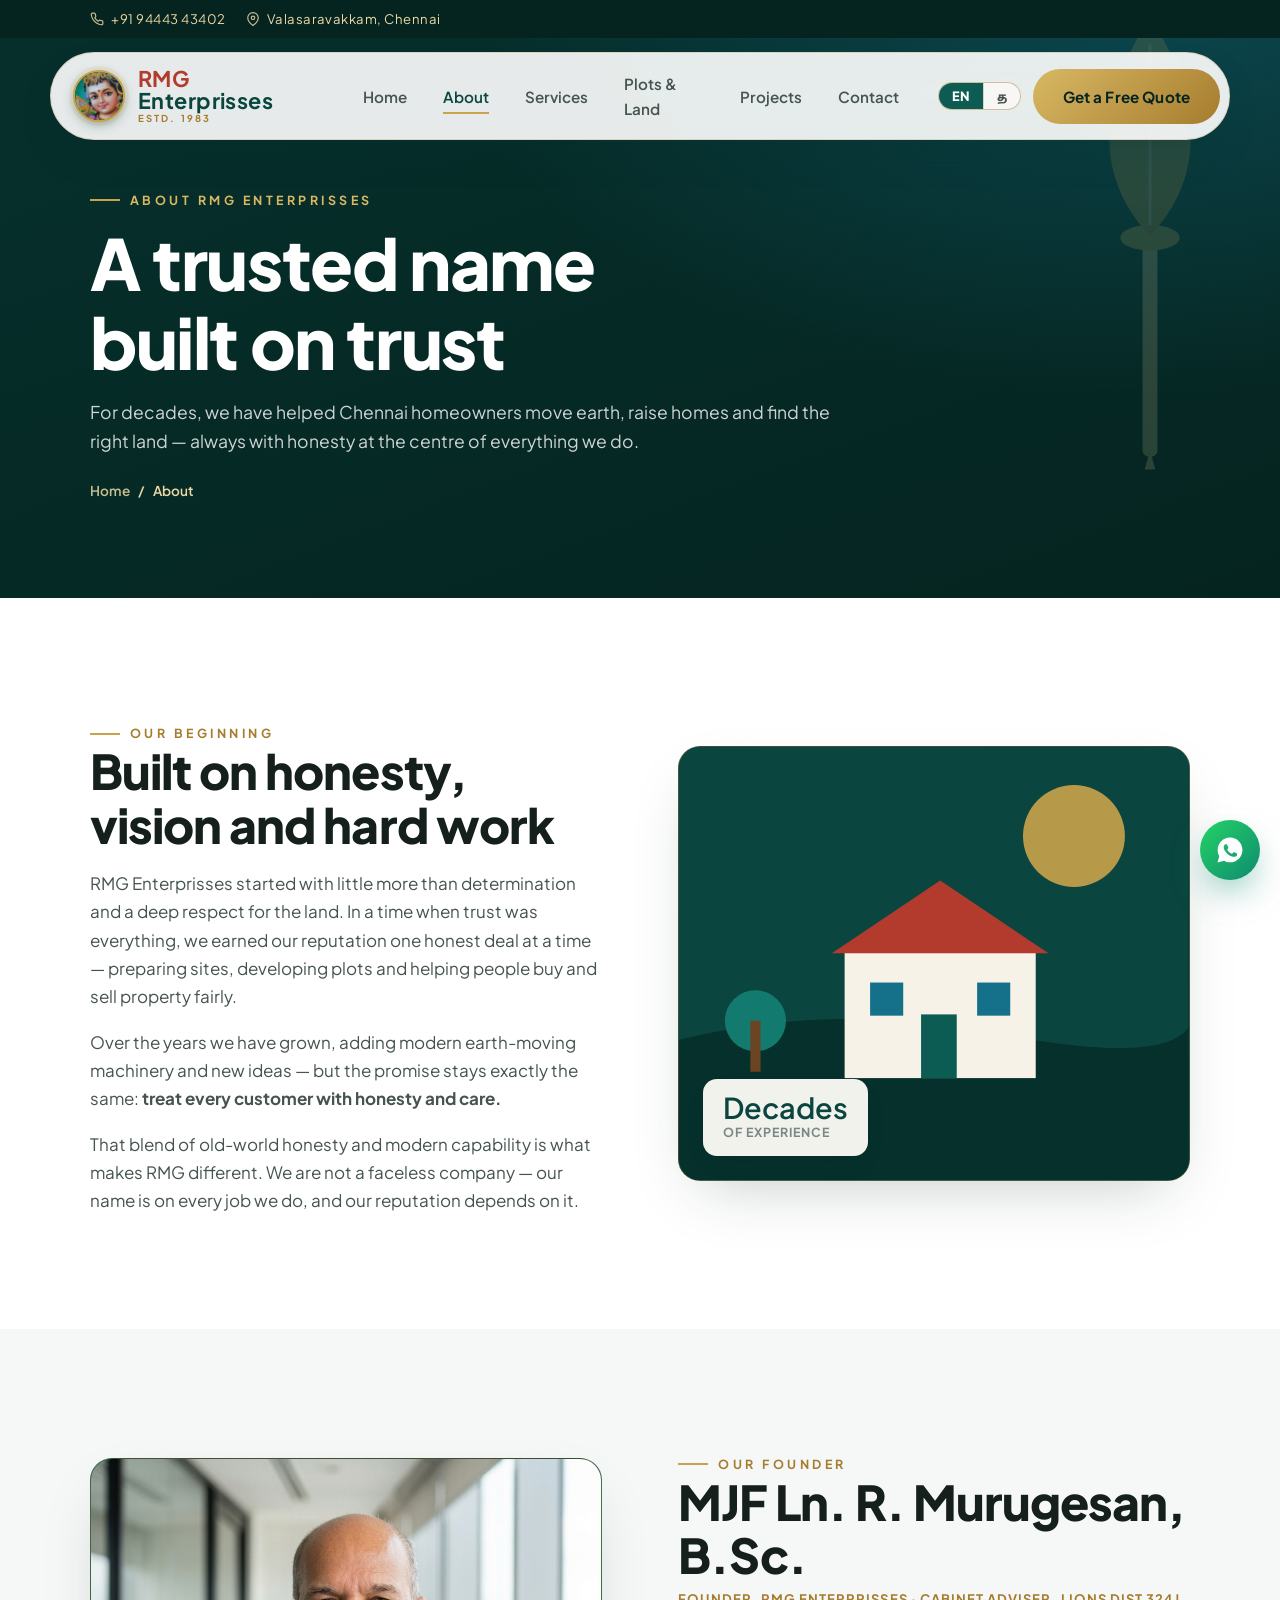
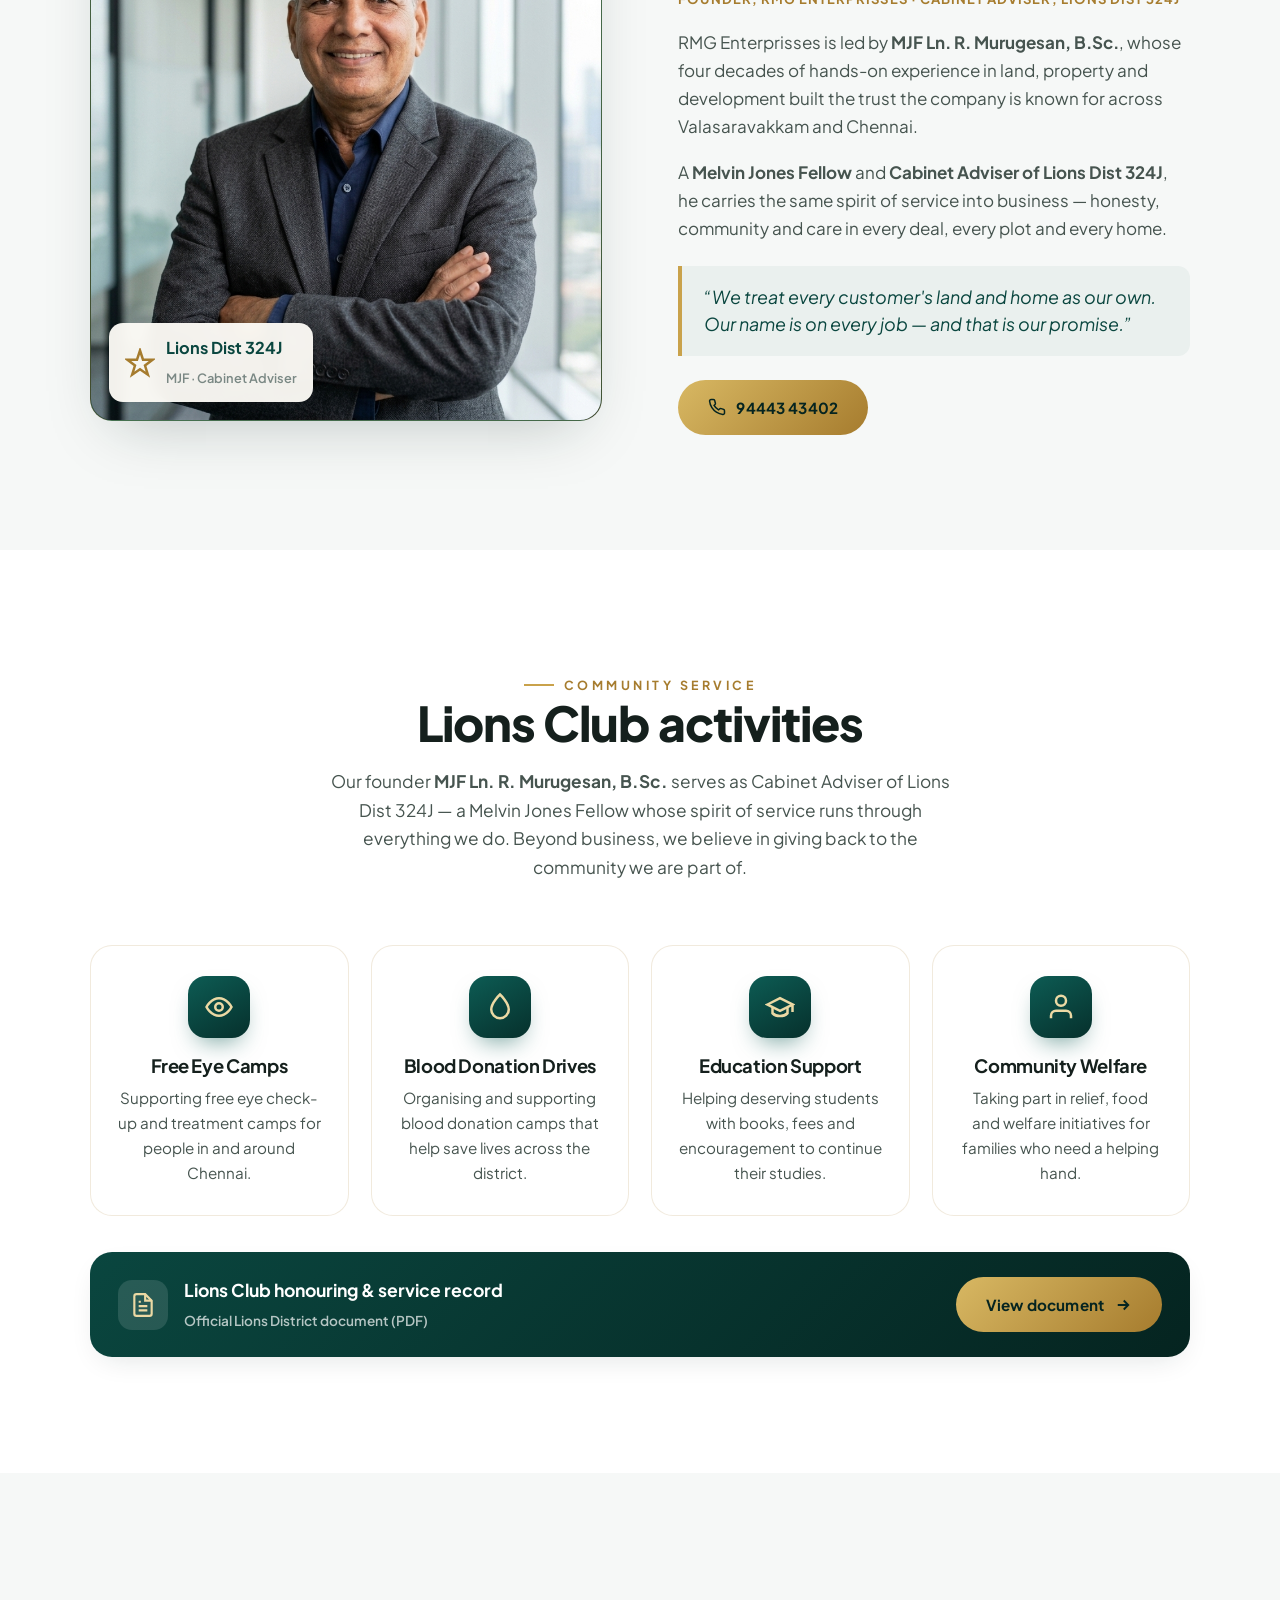
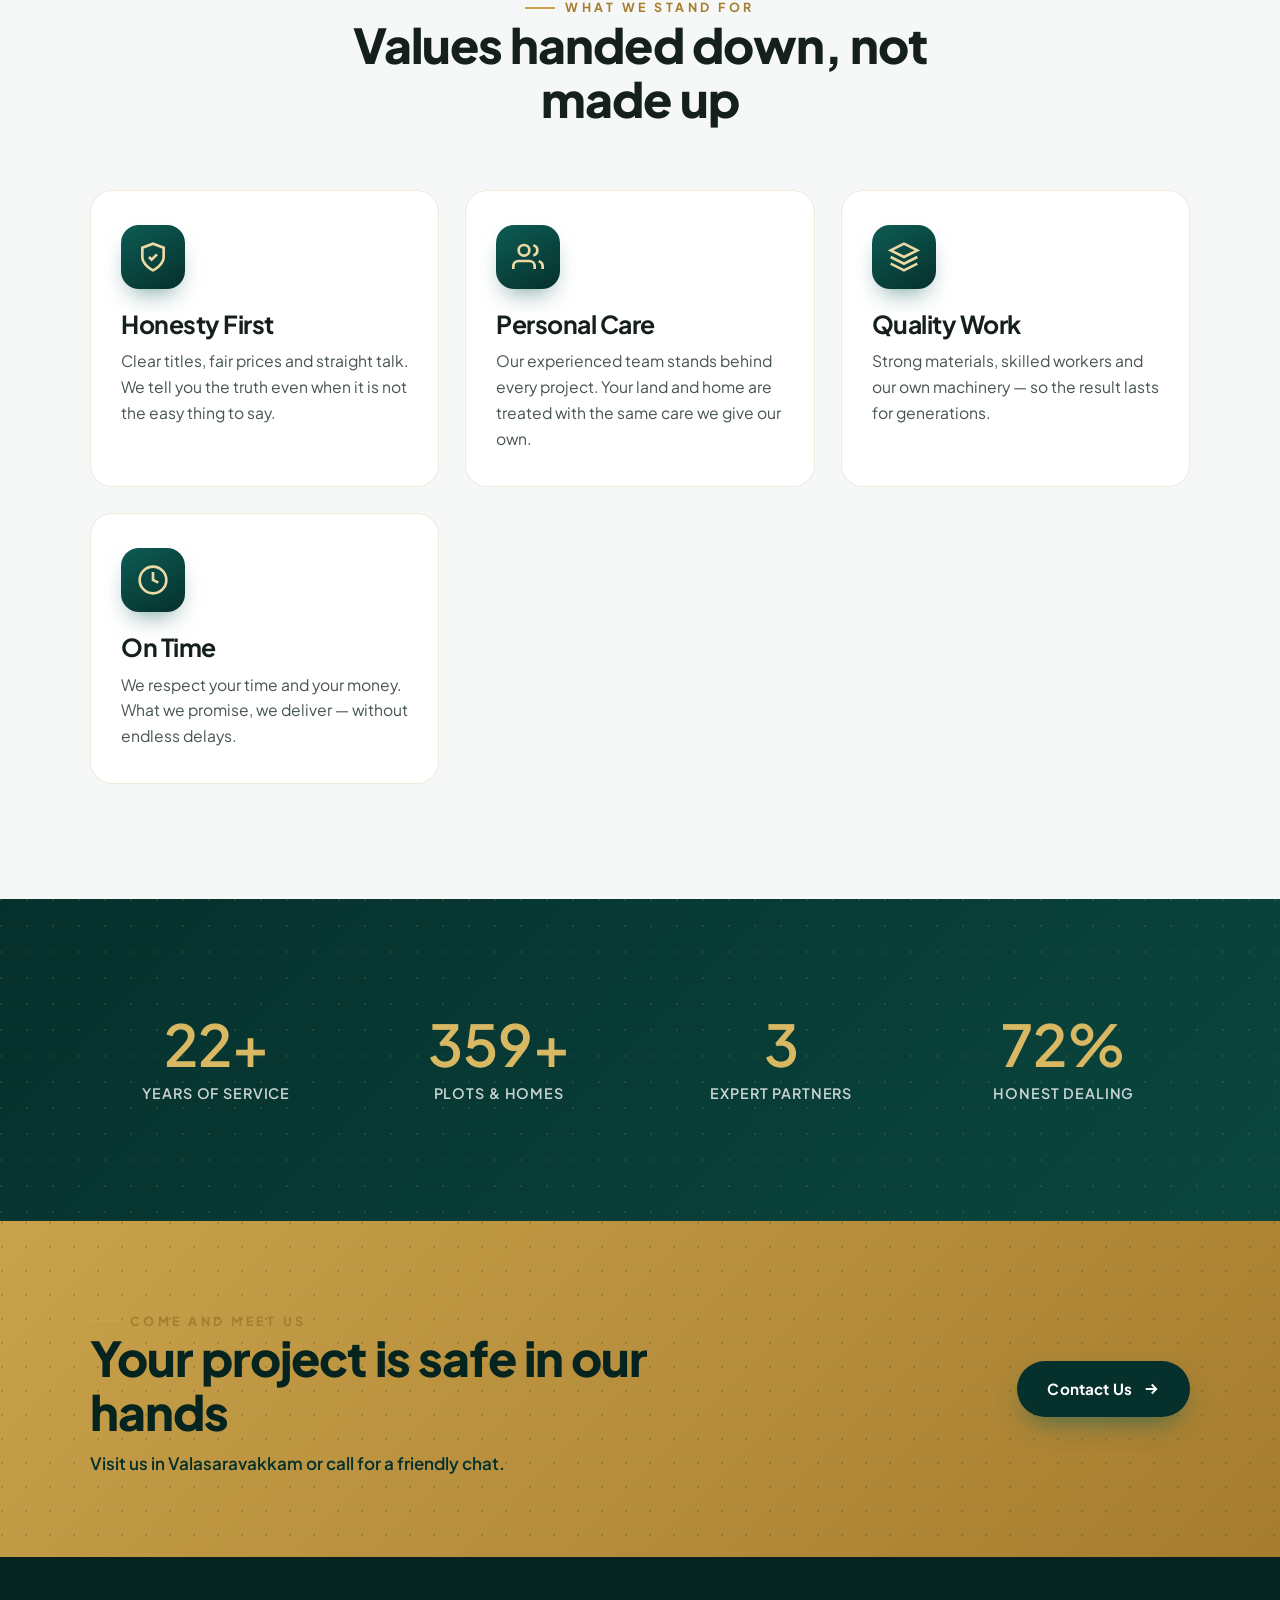
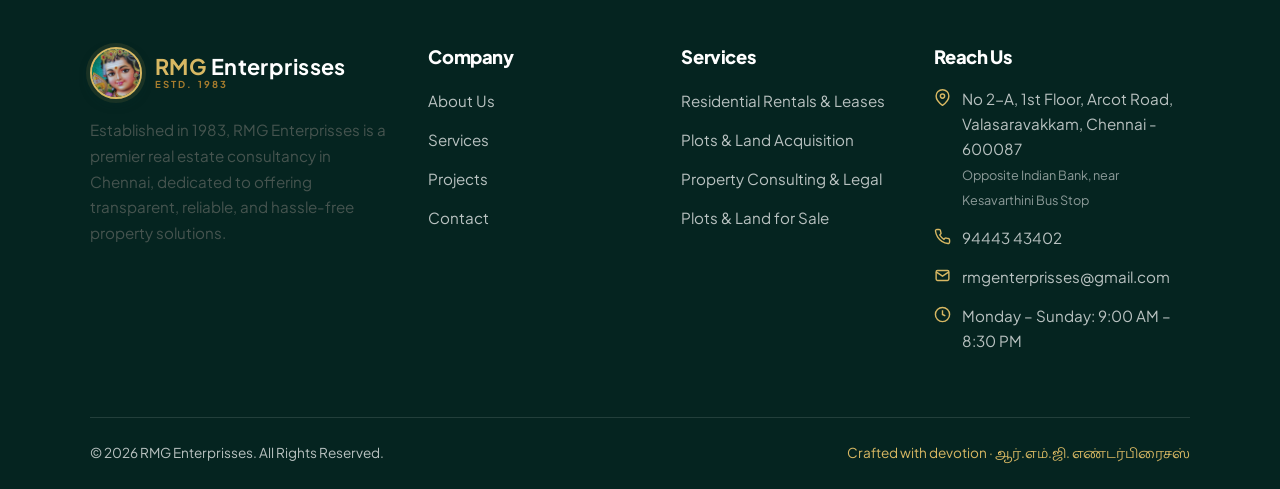
==== about.html @ 900cbe23 "Content: 43+ years, normalize Dist, remove Partner role labels - Years stat 40+ -> 43+ (1983–2026); " ====
<!DOCTYPE html>
<html lang="en">
<head>
<meta charset="UTF-8">
<meta name="viewport" content="width=device-width, initial-scale=1.0">
<title>About Us | RMG Enterprisses — A Trusted Name in Chennai</title>
<meta name="description" content="The RMG Enterprisses story — an experienced earth moving, housing and land development business in Valasaravakkam, Chennai, built over decades on honesty and hard work.">
<meta name="keywords" content="RMG, RMG Enterprises, RMG Enterprisses, RMG Enterprises Chennai, RMG Enterprisses Valasaravakkam, about RMG Enterprisses, R Murugesan, RMG founder, land developers Chennai, earth movers Chennai, real estate Valasaravakkam, trusted builders Chennai, Lions Club Chennai">
<link rel="preconnect" href="https://fonts.googleapis.com">
<link rel="preconnect" href="https://fonts.gstatic.com" crossorigin>
<link href="https://fonts.googleapis.com/css2?family=Plus+Jakarta+Sans:wght@400;500;600;700;800&family=Catamaran:wght@400;500;600;700;800&display=swap" rel="stylesheet">
<link rel="canonical" href="https://rmgenterprisses.com/about.html">
<meta name="robots" content="index, follow">
<link rel="stylesheet" href="css/style.css">
<link rel="icon" href="data:image/svg+xml,%3Csvg xmlns='http://www.w3.org/2000/svg' viewBox='0 0 100 100'%3E%3Crect width='100' height='100' rx='22' fill='%230d5c54'/%3E%3Ctext x='50' y='68' font-family='Georgia' font-size='46' font-weight='700' fill='%23d8b863' text-anchor='middle'%3ER%3C/text%3E%3C/svg%3E">
</head>
<body>

<div class="topbar">
  <div class="container">
    <span class="tb-right">
      <a href="tel:+919444343402"><svg viewBox="0 0 24 24" fill="none" stroke="currentColor" stroke-width="2"><path d="M22 16.92v3a2 2 0 0 1-2.18 2 19.79 19.79 0 0 1-8.63-3.07 19.5 19.5 0 0 1-6-6 19.79 19.79 0 0 1-3.07-8.67A2 2 0 0 1 4.11 2h3a2 2 0 0 1 2 1.72c.13.96.36 1.9.7 2.81a2 2 0 0 1-.45 2.11L8.09 9.91a16 16 0 0 0 6 6l1.27-1.27a2 2 0 0 1 2.11-.45c.9.34 1.85.57 2.81.7A2 2 0 0 1 22 16.92z"/></svg> +91 94443 43402</a>
      <a class="tb-hide" href="contact.html"><svg viewBox="0 0 24 24" fill="none" stroke="currentColor" stroke-width="2"><path d="M21 10c0 7-9 13-9 13s-9-6-9-13a9 9 0 0 1 18 0z"/><circle cx="12" cy="10" r="3"/></svg> <span data-i18n="top.location">Valasaravakkam, Chennai</span></a>
    </span>
  </div>
</div>

<header class="site">
  <div class="container nav">
    <a href="index.html" class="logo" aria-label="RMG Enterprisses home">
      <img class="mark" src="images/murugan.jpg" alt="Lord Murugan blessings - RMG Enterprisses" width="50" height="50">
      <span class="txt"><span class="name"><b>RMG</b> Enterprisses</span><span class="sub">Estd. 1983</span></span>
    </a>
    <nav class="menu" aria-label="Primary">
      <a href="index.html" data-i18n="nav.home">Home</a>
      <a href="about.html" class="active" data-i18n="nav.about">About</a>
      <a href="services.html" data-i18n="nav.services">Services</a>
      <a href="plots.html" data-i18n="nav.plots">Plots &amp; Land</a>
      <a href="projects.html" data-i18n="nav.projects">Projects</a>
      <a href="contact.html" data-i18n="nav.contact">Contact</a>
    </nav>
    <div class="nav-cta"><div class="lang-switch" role="group" aria-label="Language"><button type="button" class="lang-btn" data-lang="en">EN</button><button type="button" class="lang-btn" data-lang="ta">&#2980;</button></div>
      <a href="contact.html" class="btn btn-gold" data-i18n="btn.quote">Get a Free Quote</a>
      <button class="burger" aria-label="Open menu" aria-expanded="false"><span></span><span></span><span></span></button>
    </div>
  </div>
</header>
<div class="nav-overlay"></div>

<section class="page-hero">
  <svg class="feather-bg" viewBox="0 0 320 500" aria-hidden="true"><rect x="153" y="250" width="14" height="208" rx="6" fill="#ecd9a4"/><path d="M160 452 L155 470 L165 470 Z" fill="#ecd9a4"/><ellipse cx="160" cy="252" rx="28" ry="12" fill="#d8b863"/><path d="M160 44 C206 116 216 192 160 250 C104 192 114 116 160 44 Z" fill="#c9a24b"/><path d="M160 70 L160 240" stroke="#ecd9a4" stroke-width="3"/></svg>
  <div class="container">
    <span class="kicker light" data-i18n="ab.hero.kicker">About RMG Enterprisses</span>
    <h1 data-i18n="ab.hero.h1">A trusted name<br>built on trust</h1>
    <p data-i18n="ab.hero.p">For decades, we have helped Chennai homeowners move earth, raise homes and find the right land — always with honesty at the centre of everything we do.</p>
    <div class="crumb"><a href="index.html" data-i18n="nav.home">Home</a> / <span data-i18n="ab.crumb">About</span></div>
  </div>
</section>

<!-- STORY -->
<section class="section">
  <div class="container split">
    <div class="split-copy" data-reveal>
      <span class="kicker" data-i18n="ab.begin.kicker">Our Beginning</span>
      <h2 data-i18n="ab.begin.h2">Built on honesty, vision and hard work</h2>
      <p>RMG Enterprisses started with little more than determination and a deep respect for the land. In a time when trust was everything, we earned our reputation one honest deal at a time — preparing sites, developing plots and helping people buy and sell property fairly.</p>
      <p>Over the years we have grown, adding modern earth-moving machinery and new ideas — but the promise stays exactly the same: <b>treat every customer with honesty and care.</b></p>
      <p>That blend of old-world honesty and modern capability is what makes RMG different. We are not a faceless company — our name is on every job we do, and our reputation depends on it.</p>
    </div>
    <div class="split-media" data-reveal data-delay="1">
      <div class="media-frame">
        <svg class="scene" viewBox="0 0 400 360" preserveAspectRatio="xMidYMid slice">
          <rect width="400" height="360" fill="#0a463f"/>
          <circle cx="310" cy="80" r="40" fill="#c9a24b" opacity=".9"/>
          <path d="M0 240 Q120 210 250 235 T400 230 V360 H0Z" fill="#06302c"/>
          <rect x="130" y="170" width="150" height="100" fill="#f7f2e8"/>
          <path d="M120 172 L205 115 L290 172Z" fill="#b23b2e"/>
          <rect x="190" y="220" width="28" height="50" fill="#0d5c54"/>
          <rect x="150" y="195" width="26" height="26" fill="#15708a"/>
          <rect x="234" y="195" width="26" height="26" fill="#15708a"/>
          <circle cx="60" cy="225" r="24" fill="#127a6e"/><rect x="56" y="225" width="8" height="40" fill="#6b4423"/>
        </svg>
        <!-- real office photo: drop images/office.jpg and it replaces the illustration -->
        <img class="frame-photo" src="images/office.jpg" alt="RMG Enterprisses office, Valasaravakkam, Chennai" loading="lazy" onerror="this.remove()">
        <div class="badge"><div class="n" data-i18n="ab.badge.n">Decades</div><div class="l" data-i18n="ab.badge.l">of experience</div></div>
      </div>
    </div>
  </div>
</section>

<!-- FOUNDER / CHAIRMAN -->
<section class="section about-bg" id="founder">
  <div class="container split">
    <div class="split-media" data-reveal>
      <div class="founder-photo">
        <!-- drop images/Murugasan-image.png and it shows the real photo -->
        <img src="images/Murugasan-image.png" alt="MJF Ln. R. Murugesan B.Sc., Founder of RMG Enterprisses" loading="lazy" onerror="this.classList.add('is-missing')">
        <span class="founder-initials">RM</span>
        <div class="founder-chip">
          <svg viewBox="0 0 24 24" fill="none" stroke="currentColor" stroke-width="2"><path d="M12 2l2.4 7.4H22l-6 4.6 2.3 7.4L12 17l-6.3 4.4L8 14 2 9.4h7.6z"/></svg>
          <span><b>Lions Dist 324J</b><small>MJF · Cabinet Adviser</small></span>
        </div>
      </div>
    </div>
    <div class="split-copy" data-reveal data-delay="1">
      <span class="kicker">Our Founder</span>
      <h2>MJF Ln. R. Murugesan, B.Sc.</h2>
      <div class="founder-role">Founder, RMG Enterprisses · Cabinet Adviser, Lions Dist 324J</div>
      <p>RMG Enterprisses is led by <b>MJF Ln. R. Murugesan, B.Sc.</b>, whose four decades of hands-on experience in land, property and development built the trust the company is known for across Valasaravakkam and Chennai.</p>
      <p>A <b>Melvin Jones Fellow</b> and <b>Cabinet Adviser of Lions Dist 324J</b>, he carries the same spirit of service into business — honesty, community and care in every deal, every plot and every home.</p>
      <blockquote class="founder-quote">“We treat every customer's land and home as our own. Our name is on every job — and that is our promise.”</blockquote>
      <div class="founder-actions">
        <a href="tel:+919444343402" class="btn btn-gold"><svg viewBox="0 0 24 24" fill="none" stroke="currentColor" stroke-width="2"><path d="M22 16.92v3a2 2 0 0 1-2.18 2 19.79 19.79 0 0 1-8.63-3.07 19.5 19.5 0 0 1-6-6 19.79 19.79 0 0 1-3.07-8.67A2 2 0 0 1 4.11 2h3a2 2 0 0 1 2 1.72c.13.96.36 1.9.7 2.81a2 2 0 0 1-.45 2.11L8.09 9.91a16 16 0 0 0 6 6l1.27-1.27a2 2 0 0 1 2.11-.45c.9.34 1.85.57 2.81.7A2 2 0 0 1 22 16.92z"/></svg> 94443 43402</a>
      </div>
    </div>
  </div>
</section>

<!-- LIONS CLUB ACTIVITY -->
<section class="section" id="lions">
  <div class="container">
    <div class="section-head center" data-reveal>
      <span class="kicker center">Community Service</span>
      <h2>Lions Club activities</h2>
      <p>Our founder <b>MJF Ln. R. Murugesan, B.Sc.</b> serves as Cabinet Adviser of Lions Dist 324J — a Melvin Jones Fellow whose spirit of service runs through everything we do. Beyond business, we believe in giving back to the community we are part of.</p>
    </div>

    <div class="lions-grid">
      <article class="lions-card" data-reveal data-delay="1">
        <span class="ico"><svg viewBox="0 0 24 24" fill="none" stroke="currentColor" stroke-width="2"><circle cx="12" cy="12" r="3"/><path d="M2 12s3.5-7 10-7 10 7 10 7-3.5 7-10 7-10-7-10-7z"/></svg></span>
        <h3>Free Eye Camps</h3>
        <p>Supporting free eye check-up and treatment camps for people in and around Chennai.</p>
      </article>
      <article class="lions-card" data-reveal data-delay="2">
        <span class="ico"><svg viewBox="0 0 24 24" fill="none" stroke="currentColor" stroke-width="2"><path d="M12 2s7 6.5 7 12a7 7 0 0 1-14 0c0-5.5 7-12 7-12z"/></svg></span>
        <h3>Blood Donation Drives</h3>
        <p>Organising and supporting blood donation camps that help save lives across the district.</p>
      </article>
      <article class="lions-card" data-reveal data-delay="3">
        <span class="ico"><svg viewBox="0 0 24 24" fill="none" stroke="currentColor" stroke-width="2"><path d="M22 10v6M2 10l10-5 10 5-10 5z"/><path d="M6 12v5c3 3 9 3 12 0v-5"/></svg></span>
        <h3>Education Support</h3>
        <p>Helping deserving students with books, fees and encouragement to continue their studies.</p>
      </article>
      <article class="lions-card" data-reveal data-delay="4">
        <span class="ico"><svg viewBox="0 0 24 24" fill="none" stroke="currentColor" stroke-width="2"><path d="M20 21v-2a4 4 0 0 0-4-4H8a4 4 0 0 0-4 4v2"/><circle cx="12" cy="7" r="4"/></svg></span>
        <h3>Community Welfare</h3>
        <p>Taking part in relief, food and welfare initiatives for families who need a helping hand.</p>
      </article>
    </div>

    <div class="lions-doc" data-reveal>
      <div class="lions-doc-txt">
        <span class="ico"><svg viewBox="0 0 24 24" fill="none" stroke="currentColor" stroke-width="2"><path d="M14 2H6a2 2 0 0 0-2 2v16a2 2 0 0 0 2 2h12a2 2 0 0 0 2-2V8z"/><path d="M14 2v6h6M16 13H8M16 17H8M10 9H8"/></svg></span>
        <div>
          <b>Lions Club honouring &amp; service record</b>
          <small>Official Lions District document (PDF)</small>
        </div>
      </div>
      <a href="assets/lions-club-honouring.pdf" target="_blank" rel="noopener" class="btn btn-gold">
        View document
        <svg viewBox="0 0 24 24" fill="none" stroke="currentColor" stroke-width="2.5"><path d="M5 12h14M13 6l6 6-6 6"/></svg>
      </a>
    </div>
  </div>
</section>

<!-- VALUES -->
<section class="section about-bg">
  <div class="container">
    <div class="section-head center" data-reveal>
      <span class="kicker center" data-i18n="ab.val.kicker">What We Stand For</span>
      <h2 data-i18n="ab.val.h2">Values handed down, not made up</h2>
    </div>
    <div class="cards">
      <article class="card-service" data-reveal data-delay="1">
        <span class="ico"><svg viewBox="0 0 24 24" fill="none" stroke="currentColor" stroke-width="2"><path d="M12 22s8-4 8-10V5l-8-3-8 3v7c0 6 8 10 8 10z"/><path d="M9 12l2 2 4-4"/></svg></span>
        <h3 data-i18n="ab.v1.t">Honesty First</h3><p>Clear titles, fair prices and straight talk. We tell you the truth even when it is not the easy thing to say.</p>
      </article>
      <article class="card-service" data-reveal data-delay="2">
        <span class="ico"><svg viewBox="0 0 24 24" fill="none" stroke="currentColor" stroke-width="2"><path d="M17 21v-2a4 4 0 0 0-4-4H5a4 4 0 0 0-4 4v2"/><circle cx="9" cy="7" r="4"/><path d="M23 21v-2a4 4 0 0 0-3-3.87M16 3.13a4 4 0 0 1 0 7.75"/></svg></span>
        <h3 data-i18n="ab.v2.t">Personal Care</h3><p>Our experienced team stands behind every project. Your land and home are treated with the same care we give our own.</p>
      </article>
      <article class="card-service" data-reveal data-delay="3">
        <span class="ico"><svg viewBox="0 0 24 24" fill="none" stroke="currentColor" stroke-width="2"><path d="M12 2L2 7l10 5 10-5-10-5z"/><path d="M2 17l10 5 10-5M2 12l10 5 10-5"/></svg></span>
        <h3 data-i18n="ab.v3.t">Quality Work</h3><p>Strong materials, skilled workers and our own machinery — so the result lasts for generations.</p>
      </article>
      <article class="card-service" data-reveal data-delay="4">
        <span class="ico"><svg viewBox="0 0 24 24" fill="none" stroke="currentColor" stroke-width="2"><circle cx="12" cy="12" r="10"/><path d="M12 6v6l4 2"/></svg></span>
        <h3 data-i18n="ab.v4.t">On Time</h3><p>We respect your time and your money. What we promise, we deliver — without endless delays.</p>
      </article>
    </div>
  </div>
</section>

<!-- STATS -->
<section class="section stats-strip">
  <div class="container">
    <div class="stats-grid">
      <div class="item" data-reveal><div class="n"><span data-count="30">30</span>+</div><div class="l">Years of Service</div></div>
      <div class="item" data-reveal data-delay="1"><div class="n"><span data-count="500">500</span>+</div><div class="l">Plots &amp; Homes</div></div>
      <div class="item" data-reveal data-delay="2"><div class="n"><span data-count="4">4</span></div><div class="l">Expert Partners</div></div>
      <div class="item" data-reveal data-delay="3"><div class="n"><span data-count="100">100</span>%</div><div class="l">Honest Dealing</div></div>
    </div>
  </div>
</section>

<!-- CTA -->
<section class="cta">
  <div class="container">
    <div><span class="kicker">Come and meet us</span><h2>Your project is safe in our hands</h2><p class="sub">Visit us in Valasaravakkam or call for a friendly chat.</p></div>
    <a href="contact.html" class="btn btn-primary">Contact Us <svg viewBox="0 0 24 24" fill="none" stroke="currentColor" stroke-width="2.5"><path d="M5 12h14M13 6l6 6-6 6"/></svg></a>
  </div>
</section>

<footer class="site">
  <div class="container">
    <div class="top">
      <div>
        <a href="index.html" class="logo">
          <img class="mark" src="images/murugan.jpg" alt="Lord Murugan blessings - RMG Enterprisses" width="50" height="50">
          <span class="txt"><span class="name"><b>RMG</b> Enterprisses</span><span class="sub">Estd. 1983</span></span>
        </a>
        <p class="f-about" data-i18n="foot.about">Established in 1983, RMG Enterprisses is a premier real estate consultancy in Chennai, dedicated to offering transparent, reliable, and hassle-free property solutions.</p>
      </div>
      <div><h4 data-i18n="foot.h.company">Company</h4><ul><li><a href="about.html" data-i18n="foot.about_us">About Us</a></li><li><a href="services.html" data-i18n="nav.services">Services</a></li><li><a href="projects.html" data-i18n="nav.projects">Projects</a></li><li><a href="contact.html" data-i18n="nav.contact">Contact</a></li></ul></div>
      <div><h4 data-i18n="foot.h.services">Services</h4><ul><li><a href="services.html" data-i18n="foot.s.earth">Residential Rentals &amp; Leases</a></li><li><a href="services.html" data-i18n="foot.s.housing">Plots &amp; Land Acquisition</a></li><li><a href="services.html" data-i18n="foot.s.land">Property Consulting &amp; Legal</a></li><li><a href="plots.html">Plots &amp; Land for Sale</a></li></ul></div>
      <div><h4 data-i18n="foot.h.reach">Reach Us</h4><ul class="f-contact">
        <li><svg viewBox="0 0 24 24" fill="none" stroke="currentColor" stroke-width="2"><path d="M21 10c0 7-9 13-9 13s-9-6-9-13a9 9 0 0 1 18 0z"/><circle cx="12" cy="10" r="3"/></svg><span>No 2-A, 1st Floor, Arcot Road, Valasaravakkam, Chennai - 600087<br><small style="opacity:.75">Opposite Indian Bank, near Kesavarthini Bus Stop</small></span></li>
        <li><svg viewBox="0 0 24 24" fill="none" stroke="currentColor" stroke-width="2"><path d="M22 16.92v3a2 2 0 0 1-2.18 2 19.79 19.79 0 0 1-8.63-3.07 19.5 19.5 0 0 1-6-6 19.79 19.79 0 0 1-3.07-8.67A2 2 0 0 1 4.11 2h3a2 2 0 0 1 2 1.72c.13.96.36 1.9.7 2.81a2 2 0 0 1-.45 2.11L8.09 9.91a16 16 0 0 0 6 6l1.27-1.27a2 2 0 0 1 2.11-.45c.9.34 1.85.57 2.81.7A2 2 0 0 1 22 16.92z"/></svg><a href="tel:+919444343402">94443 43402</a></li>
        <li><svg viewBox="0 0 24 24" fill="none" stroke="currentColor" stroke-width="2"><rect x="3" y="5" width="18" height="14" rx="2"/><path d="M3 7l9 6 9-6"/></svg><a href="mailto:rmgenterprisses@gmail.com">rmgenterprisses@gmail.com</a></li>
        <li><svg viewBox="0 0 24 24" fill="none" stroke="currentColor" stroke-width="2"><circle cx="12" cy="12" r="10"/><path d="M12 6v6l4 2"/></svg><span>Monday – Sunday: 9:00 AM – 8:30 PM</span></li>
      </ul></div>
    </div>
    <div class="bottom"><span>© <span data-year>2026</span> RMG Enterprisses. All Rights Reserved.</span><span class="made">Crafted with devotion · ஆர்.எம்.ஜி. எண்டர்பிரைசஸ்</span></div>
  </div>
</footer>

<a href="tel:+919444343402" class="fab" aria-label="Call RMG Enterprisses"><svg viewBox="0 0 24 24" fill="none" stroke="currentColor" stroke-width="2"><path d="M22 16.92v3a2 2 0 0 1-2.18 2 19.79 19.79 0 0 1-8.63-3.07 19.5 19.5 0 0 1-6-6 19.79 19.79 0 0 1-3.07-8.67A2 2 0 0 1 4.11 2h3a2 2 0 0 1 2 1.72c.13.96.36 1.9.7 2.81a2 2 0 0 1-.45 2.11L8.09 9.91a16 16 0 0 0 6 6l1.27-1.27a2 2 0 0 1 2.11-.45c.9.34 1.85.57 2.81.7A2 2 0 0 1 22 16.92z"/></svg></a>
<!-- floating WhatsApp button -->
<a href="https://wa.me/919444343402?text=Hello%20RMG%20Enterprisses%2C%20I%20would%20like%20to%20know%20more%20about%20your%20services." class="wa-fab" target="_blank" rel="noopener" aria-label="Chat with RMG on WhatsApp">
  <svg viewBox="0 0 24 24" aria-hidden="true"><path d="M12.04 2C6.58 2 2.13 6.45 2.13 11.91c0 1.75.46 3.45 1.32 4.95L2 22l5.25-1.38c1.45.79 3.08 1.21 4.79 1.21 5.46 0 9.91-4.45 9.91-9.91C21.95 6.45 17.5 2 12.04 2zm5.8 14.06c-.24.68-1.42 1.31-1.96 1.35-.5.05-.96.24-3.23-.67-2.73-1.08-4.45-3.86-4.58-4.04-.13-.18-1.1-1.46-1.1-2.79 0-1.33.7-1.98.94-2.25.24-.27.53-.34.71-.34.18 0 .35 0 .51.01.16.01.39-.06.6.46.24.58.82 2.01.89 2.16.07.15.12.32.02.5-.09.18-.14.29-.27.45-.13.16-.28.36-.4.48-.13.13-.27.28-.12.54.15.27.66 1.09 1.42 1.77.98.87 1.8 1.14 2.07 1.27.27.13.42.11.58-.07.16-.18.66-.77.84-1.04.18-.27.36-.22.6-.13.24.09 1.53.72 1.79.85.27.13.44.2.51.31.07.12.07.66-.17 1.34z" fill="currentColor"/></svg>
  <span class="wa-label">Chat on WhatsApp</span>
</a>

<script src="js/script.js"></script>
<script src="js/i18n.js"></script>
</body>
</html>
---- css/style.css ----
/* ===================================================================
   RMG ENTERPRISSES — Earth Mover, Housing & Land Developers
   Aesthetic: Peacock green + antique gold (Lord Murugan inspired)
   Fonts: Fraunces (display) + Catamaran (body / Tamil)
   =================================================================== */

/* ---------- Design Tokens ---------- */
:root{
  /* peacock green primary + antique gold accent (original theme) */
  --green-950:#052420;
  --green-900:#06302c;
  --green-800:#0a463f;
  --green-700:#0d5c54;   /* peacock green — primary */
  --green-600:#127a6e;
  --green-500:#199b8a;

  --gold-600:#a67c2e;
  --gold-500:#c9a24b;    /* antique gold — accent */
  --gold-400:#d8b863;
  --gold-300:#ecd9a4;

  --peacock:#15708a;     /* peacock blue */
  --rust:#b23b2e;        /* RMG logo red */

  /* clean, modern surfaces — white first, soft grey for alternating bands */
  --cream:#ffffff;
  --cream-2:#f4f6f5;
  --paper:#ffffff;
  --surface:#f6f8f7;     /* light grey band */
  --line:#e7ebe9;        /* hairline borders */
  --ink:#15201d;
  --ink-soft:#46544f;
  --muted:#7a8884;

  --shadow-sm:0 1px 3px rgba(16,40,36,.06),0 1px 2px rgba(16,40,36,.04);
  --shadow-md:0 10px 30px -12px rgba(16,40,36,.16);
  --shadow-lg:0 24px 60px -24px rgba(16,40,36,.26);

  --r-sm:10px;
  --r-md:16px;
  --r-lg:22px;

  --maxw:1180px;
  --ease:cubic-bezier(.22,.61,.36,1);

  --ff-display:"Plus Jakarta Sans","Catamaran","Segoe UI",sans-serif;
  --ff-body:"Plus Jakarta Sans","Catamaran","Segoe UI",sans-serif;
}

/* ---------- Reset ---------- */
*,*::before,*::after{box-sizing:border-box;margin:0;padding:0}
html{scroll-behavior:smooth;-webkit-text-size-adjust:100%}
body{
  font-family:var(--ff-body);
  color:var(--ink);
  background:var(--cream);
  line-height:1.65;
  font-size:17px;
  overflow-x:hidden;
  -webkit-font-smoothing:antialiased;
}
img{max-width:100%;display:block}
a{color:inherit;text-decoration:none}
ul{list-style:none}
button{font-family:inherit;cursor:pointer;border:none;background:none}
section{position:relative}

/* ---------- Typography ---------- */
h1,h2,h3,h4{font-family:var(--ff-display);font-weight:800;line-height:1.12;color:var(--ink);letter-spacing:-.02em}
h1{font-size:clamp(2.4rem,6vw,4.4rem)}
h2{font-size:clamp(1.9rem,4vw,3rem)}
h3{font-size:clamp(1.25rem,2.2vw,1.55rem);font-weight:700}
p{color:var(--ink-soft)}
.tamil{font-family:var(--ff-body);font-weight:600}

.container{max-width:var(--maxw);margin:0 auto;padding:0 clamp(20px,4vw,40px);position:relative;z-index:1}

/* Eyebrow / kicker */
.kicker{
  display:inline-flex;align-items:center;gap:10px;
  font-size:.78rem;font-weight:700;letter-spacing:.28em;text-transform:uppercase;
  color:var(--gold-600);
}
.kicker::before{content:"";width:30px;height:2px;background:var(--gold-500)}
.kicker.center{justify-content:center}
.kicker.light{color:var(--gold-400)}

.section{padding:clamp(70px,9vw,130px) 0}
.section-head{max-width:640px;margin-bottom:clamp(36px,5vw,64px)}
.section-head.center{margin-inline:auto;text-align:center}
.section-head p{margin-top:18px;font-size:1.08rem}

/* gold rule divider with vel motif */
.vel-divider{display:flex;align-items:center;justify-content:center;gap:16px;color:var(--gold-500);margin:0 auto}
.vel-divider::before,.vel-divider::after{content:"";height:1px;width:60px;background:linear-gradient(90deg,transparent,var(--gold-500))}
.vel-divider::after{background:linear-gradient(90deg,var(--gold-500),transparent)}

/* ---------- Buttons ---------- */
.btn{
  display:inline-flex;align-items:center;gap:10px;
  padding:15px 30px;border-radius:999px;font-weight:700;font-size:.95rem;
  letter-spacing:.01em;transition:transform .35s var(--ease),box-shadow .35s var(--ease),background .3s;
  white-space:nowrap;
}
.btn svg{width:18px;height:18px}
.btn-primary{background:var(--green-700);color:#fff;box-shadow:0 12px 28px -10px rgba(13,92,84,.7)}
.btn-primary:hover{transform:translateY(-3px);background:var(--green-800);box-shadow:0 20px 36px -12px rgba(13,92,84,.8)}
.btn-gold{background:linear-gradient(135deg,var(--gold-400),var(--gold-600));color:var(--green-950)}
.btn-gold:hover{transform:translateY(-3px);box-shadow:0 18px 34px -12px rgba(166,124,46,.7)}
.btn-ghost{border:1.5px solid rgba(255,255,255,.45);color:#fff}
.btn-ghost:hover{background:rgba(255,255,255,.12);transform:translateY(-3px)}
.btn-outline{border:1.5px solid var(--green-700);color:var(--green-800)}
.btn-outline:hover{background:var(--green-700);color:#fff;transform:translateY(-3px)}

/* ===================================================================
   HEADER
   =================================================================== */
.topbar{
  position:fixed;top:0;left:0;right:0;z-index:101;height:38px;overflow:hidden;
  background:var(--green-950);color:var(--gold-300);
  font-size:.82rem;letter-spacing:.04em;
}
.topbar .container{display:flex;flex-wrap:nowrap;justify-content:space-between;align-items:center;gap:16px;min-height:38px;padding-block:6px}
.topbar .blessing{display:flex;align-items:center;gap:9px;font-weight:600;min-width:0;white-space:nowrap;overflow:hidden;text-overflow:ellipsis}
.topbar .tb-right{flex:0 0 auto}
.topbar .blessing .om{color:var(--gold-500);font-size:1rem}
.topbar .tb-right{display:flex;gap:20px;align-items:center}
.topbar a{display:inline-flex;gap:7px;align-items:center;transition:color .25s}
.topbar a:hover{color:#fff}
.topbar svg{width:14px;height:14px;opacity:.85}

/* floating "pill" header that hovers over the hero (Velammal-style) */
header.site{
  position:fixed;top:38px;left:0;right:0;z-index:100;
  background:transparent;border:none;
  padding:0 clamp(14px,3vw,30px);
  transition:top .35s var(--ease);
}
.nav{
  display:flex;align-items:center;justify-content:space-between;gap:24px;
  margin:14px auto 0;padding:9px 9px 9px 22px;
  background:rgba(255,255,255,.9);backdrop-filter:blur(16px);
  border:1px solid rgba(166,124,46,.22);
  border-radius:999px;
  box-shadow:0 18px 44px -18px rgba(6,48,44,.42);
  transition:box-shadow .35s var(--ease),background .35s,padding .35s var(--ease);
}
header.site.scrolled .nav{background:#fff;box-shadow:0 14px 32px -14px rgba(6,48,44,.5);padding-block:7px}

/* logo */
.logo{display:flex;align-items:center;gap:13px}
.logo .mark{width:52px;height:52px;flex:0 0 auto;transition:transform .4s var(--ease)}
.logo:hover .mark{transform:rotate(-4deg) scale(1.05)}
/* Murugan image as brand mark — circular with gold ring */
.logo img.mark{
  border-radius:50%;object-fit:cover;object-position:center top;
  border:2.5px solid var(--gold-500);
  box-shadow:0 4px 14px -3px rgba(6,48,44,.45),0 0 0 4px rgba(201,162,75,.12);
  background:var(--green-700);
}
footer.site .logo img.mark{border-color:var(--gold-400)}
.logo .txt{line-height:1}
.logo .txt .name{font-family:var(--ff-display);font-weight:700;font-size:1.35rem;color:var(--green-800);letter-spacing:.02em}
.logo .txt .name b{color:var(--rust)}
.logo .txt .sub{display:block;font-size:.6rem;letter-spacing:.22em;text-transform:uppercase;color:var(--gold-600);font-weight:700;margin-top:3px}

.menu{display:flex;align-items:center;gap:6px}
.menu a{
  position:relative;padding:9px 15px;font-weight:600;font-size:.95rem;color:var(--ink-soft);
  border-radius:999px;transition:color .25s;
}
.menu a::after{
  content:"";position:absolute;left:15px;right:15px;bottom:4px;height:2px;
  background:var(--gold-500);transform:scaleX(0);transform-origin:left;transition:transform .35s var(--ease);
}
.menu a:hover,.menu a.active{color:var(--green-800)}
.menu a:hover::after,.menu a.active::after{transform:scaleX(1)}

.nav-cta{display:flex;align-items:center;gap:12px}

/* language switch */
.lang-switch{display:inline-flex;align-items:center;border:1.5px solid rgba(166,124,46,.45);border-radius:999px;overflow:hidden;background:rgba(255,253,248,.7)}
.lang-btn{padding:7px 13px;font-family:var(--ff-body);font-weight:800;font-size:.8rem;line-height:1;color:var(--ink-soft);transition:background .25s,color .25s}
.lang-btn+.lang-btn{border-left:1.5px solid rgba(166,124,46,.3)}
.lang-btn.active{background:var(--green-700);color:#fff}
.lang-btn:not(.active):hover{background:rgba(13,92,84,.1)}
body.lang-ta{font-size:16.5px}
body.lang-ta h1,body.lang-ta h2,body.lang-ta h3,body.lang-ta h4{font-family:var(--ff-body);font-weight:800;line-height:1.26;font-style:normal}
body.lang-ta .hero h1 .accent{font-style:normal}
body.lang-ta .hero h1,body.lang-ta h1{letter-spacing:0}
/* Tamil script is taller/wider — smaller hero & heading sizes so it doesn't overflow */
body.lang-ta .hero h1{font-size:clamp(1.8rem,4.6vw,3.1rem);line-height:1.3}
body.lang-ta h2{font-size:clamp(1.5rem,3.2vw,2.4rem)}
/* Tamil text must NOT use wide letter-spacing or uppercase (it breaks conjuncts) */
body.lang-ta .kicker,
body.lang-ta .hero-stats .l,
body.lang-ta .stats-grid .l,
body.lang-ta .proj .ov .tag,
body.lang-ta .person .role,
body.lang-ta .info-row .l,
body.lang-ta .marquee .track,
body.lang-ta .topbar{
  letter-spacing:normal;
  text-transform:none;
}
body.lang-ta .kicker{font-weight:700}
body.lang-ta .hero-stats .l,
body.lang-ta .stats-grid .l{font-size:.92rem}
.burger{display:none;width:46px;height:46px;border-radius:12px;background:var(--green-700);position:relative}
.burger span{position:absolute;left:12px;right:12px;height:2.5px;background:#fff;border-radius:2px;transition:.3s var(--ease)}
.burger span:nth-child(1){top:16px}
.burger span:nth-child(2){top:22px}
.burger span:nth-child(3){top:28px}
body.nav-open .burger span:nth-child(1){top:22px;transform:rotate(45deg)}
body.nav-open .burger span:nth-child(2){opacity:0}
body.nav-open .burger span:nth-child(3){top:22px;transform:rotate(-45deg)}

/* ===================================================================
   HERO
   =================================================================== */
.hero{
  background:
    radial-gradient(120% 120% at 85% 0%,rgba(21,112,138,.45),transparent 55%),
    radial-gradient(90% 90% at 10% 100%,rgba(18,122,110,.5),transparent 60%),
    linear-gradient(160deg,var(--green-900),var(--green-800) 55%,var(--green-950));
  color:#fff;overflow:hidden;min-height:94vh;display:flex;align-items:center;
  padding:clamp(150px,17vw,200px) 0 clamp(90px,12vw,140px);
}
/* centered, oversized composition (Velammal-style) */
.hero .container{display:grid;grid-template-columns:1fr;max-width:1000px;gap:0;align-items:center;width:100%;text-align:center}
.hero-copy .kicker{justify-content:center}
.hero-actions{justify-content:center}
.hero-stats{justify-content:center;gap:44px}
.hero-stats .stat .l{justify-content:center}
.hero-copy{position:relative;z-index:3}
.hero h1{color:#fff;margin:22px 0 0;font-size:clamp(2.9rem,8vw,6rem)}
.hero h1 .accent{
  color:transparent;background:linear-gradient(120deg,var(--gold-400),var(--gold-300));
  -webkit-background-clip:text;background-clip:text;font-style:italic;
}
.hero .lead{margin:26px auto 34px;font-size:1.22rem;color:rgba(255,255,255,.82);max-width:60ch}
.hero-actions{display:flex;flex-wrap:wrap;gap:14px}

/* hero stats */
.hero-stats{display:flex;gap:30px;margin-top:46px;flex-wrap:wrap}
.hero-stats .stat .n{font-family:var(--ff-display);font-size:2.1rem;color:var(--gold-400);font-weight:600;line-height:1}
.hero-stats .stat .l{font-size:.82rem;letter-spacing:.12em;text-transform:uppercase;color:rgba(255,255,255,.7);margin-top:6px}

/* hero art — Vel becomes a faint glowing centerpiece behind the words */
.hero-art{position:absolute;inset:0;z-index:0;margin:0;opacity:.2;display:grid;place-items:center;pointer-events:none}
.hero-art .card{display:none}
/* Vel (divine spear) animated centerpiece */
.hero-art .vel-scene{position:static;width:min(78%,640px);max-width:none;height:auto;overflow:visible}
.hero-art .vel-scene .vel{animation:velFloat 6s ease-in-out infinite;transform-box:fill-box;transform-origin:center}
@keyframes velFloat{0%,100%{transform:translateY(0) rotate(-1.5deg)}50%{transform:translateY(-14px) rotate(1.5deg)}}
.hero-art .vel-scene .glow{animation:velGlow 4.5s ease-in-out infinite;transform-box:fill-box;transform-origin:center}
@keyframes velGlow{0%,100%{opacity:.5;transform:scale(1)}50%{opacity:.95;transform:scale(1.1)}}
.hero-art .vel-scene .rays{transform-box:fill-box;transform-origin:center}
.hero-art .vel-scene .r1{animation:raySpin 44s linear infinite}
.hero-art .vel-scene .r2{animation:raySpinR 34s linear infinite}
@keyframes raySpin{to{transform:rotate(360deg)}}
@keyframes raySpinR{to{transform:rotate(-360deg)}}
.hero-art .vel-scene .spark{transform-box:fill-box;transform-origin:center;animation:velSpark 3.2s ease-in-out infinite}
.hero-art .vel-scene .s1{animation-delay:0s}
.hero-art .vel-scene .s2{animation-delay:.8s}
.hero-art .vel-scene .s3{animation-delay:1.5s}
.hero-art .vel-scene .s4{animation-delay:2.1s}
@keyframes velSpark{0%,100%{opacity:0;transform:translateY(6px) scale(.5)}50%{opacity:1;transform:translateY(-8px) scale(1.1)}}
.hero-art .card{
  position:absolute;background:rgba(255,253,248,.96);color:var(--ink);
  border-radius:var(--r-md);padding:18px 22px;box-shadow:var(--shadow-lg);
  display:flex;gap:14px;align-items:center;backdrop-filter:blur(6px);
}
.hero-art .card .ico{width:46px;height:46px;border-radius:12px;display:grid;place-items:center;background:var(--green-700);color:var(--gold-300);flex:0 0 auto}
.hero-art .card .ico svg{width:24px;height:24px}
.hero-art .card b{font-family:var(--ff-display);font-size:1.05rem;color:var(--green-800);display:block}
.hero-art .card small{color:var(--muted);font-weight:600}
.hero-art .card.c1{top:18%;left:-6%;animation:float 5s ease-in-out infinite}
.hero-art .card.c2{bottom:8%;right:-2%;animation:float 5s ease-in-out infinite .8s}
@keyframes float{0%,100%{transform:translateY(0)}50%{transform:translateY(-12px)}}

/* curved bottom edge */
.hero::after{
  content:"";position:absolute;left:0;right:0;bottom:-1px;height:70px;
  background:var(--cream);
  -webkit-mask:radial-gradient(120% 70px at 50% 100%,transparent 99%,#000) ;
  mask:radial-gradient(120% 70px at 50% 100%,transparent 99%,#000);
}

/* marquee of services under hero */
.marquee{background:var(--green-950);color:var(--gold-300);overflow:hidden;border-top:1px solid rgba(201,162,75,.2)}
.marquee .track{display:flex;gap:48px;white-space:nowrap;padding:16px 0;animation:scroll 28s linear infinite;font-family:var(--ff-display);font-size:1.15rem;letter-spacing:.02em}
.marquee .track span{display:inline-flex;align-items:center;gap:48px}
.marquee .track span::after{content:"✦";color:var(--gold-500)}
@keyframes scroll{from{transform:translateX(0)}to{transform:translateX(-50%)}}

/* ===================================================================
   FEATURE / SERVICE CARDS
   =================================================================== */
.cards{display:grid;grid-template-columns:repeat(auto-fit,minmax(260px,1fr));gap:26px}
.card-service{
  background:var(--paper);border:1px solid rgba(166,124,46,.16);border-radius:var(--r-lg);
  padding:34px 30px;position:relative;overflow:hidden;
  transition:transform .45s var(--ease),box-shadow .45s var(--ease),border-color .45s;
}
.card-service::before{
  content:"";position:absolute;inset:0;border-radius:inherit;opacity:0;transition:opacity .45s;
  background:linear-gradient(160deg,rgba(13,92,84,.05),rgba(201,162,75,.08));
}
.card-service:hover{transform:translateY(-10px);box-shadow:var(--shadow-md);border-color:rgba(201,162,75,.5)}
.card-service:hover::before{opacity:1}
.card-service .ico{
  width:64px;height:64px;border-radius:18px;display:grid;place-items:center;margin-bottom:22px;
  background:linear-gradient(150deg,var(--green-700),var(--green-900));color:var(--gold-300);
  box-shadow:0 12px 24px -10px rgba(13,92,84,.6);position:relative;z-index:1;
}
.card-service .ico svg{width:32px;height:32px}
.card-service h3{position:relative;z-index:1;margin-bottom:10px}
.card-service p{position:relative;z-index:1;font-size:.98rem}
.card-service .more{position:relative;z-index:1;display:inline-flex;gap:7px;align-items:center;margin-top:18px;font-weight:700;color:var(--gold-600);font-size:.9rem;letter-spacing:.03em}
.card-service .more svg{width:16px;height:16px;transition:transform .3s}
.card-service:hover .more svg{transform:translateX(5px)}
.card-service .num{position:absolute;top:22px;right:26px;font-family:var(--ff-display);font-size:2.4rem;color:rgba(166,124,46,.16);font-weight:600}

/* ===================================================================
   ABOUT / SPLIT
   =================================================================== */
.split{display:grid;grid-template-columns:1fr 1fr;gap:clamp(40px,6vw,80px);align-items:center}
.split.reverse .split-media{order:2}
.about-bg{background:var(--surface)}
.split-copy p{margin-top:18px}
.feature-list{margin-top:28px;display:grid;gap:16px}
.feature-list li{display:flex;gap:14px;align-items:flex-start}
.feature-list .tick{
  flex:0 0 auto;width:30px;height:30px;border-radius:50%;display:grid;place-items:center;
  background:var(--gold-500);color:var(--green-950);margin-top:2px;
}
.feature-list .tick svg{width:16px;height:16px}
.feature-list b{color:var(--green-800);font-family:var(--ff-display);font-weight:600}

/* media block (SVG illustration framed) */
.media-frame{
  position:relative;border-radius:var(--r-lg);overflow:hidden;
  background:linear-gradient(160deg,var(--green-800),var(--green-950));
  box-shadow:var(--shadow-lg);aspect-ratio:4/3.4;display:grid;place-items:center;
  border:1px solid rgba(201,162,75,.3);
}
.media-frame .scene{width:100%;height:100%}
/* real photo overlays the illustration; removes itself (onerror) when the file is missing */
.media-frame .frame-photo{position:absolute;inset:0;width:100%;height:100%;object-fit:cover;z-index:1}
.media-frame .badge{
  position:absolute;left:24px;bottom:24px;z-index:2;background:rgba(255,253,248,.95);
  border-radius:14px;padding:14px 20px;box-shadow:var(--shadow-md);
}
.media-frame .badge .n{font-family:var(--ff-display);font-size:1.8rem;color:var(--green-800);font-weight:600;line-height:1}
.media-frame .badge .l{font-size:.78rem;letter-spacing:.08em;text-transform:uppercase;color:var(--muted);font-weight:700}

/* ===================================================================
   STATS STRIP
   =================================================================== */
.stats-strip{background:linear-gradient(135deg,var(--green-900),var(--green-800));color:#fff;overflow:hidden}
.stats-strip::before{
  content:"";position:absolute;inset:0;opacity:.12;
  background-image:radial-gradient(circle at 1px 1px,var(--gold-400) 1px,transparent 0);background-size:26px 26px;
}
.stats-grid{display:grid;grid-template-columns:repeat(4,1fr);gap:30px;text-align:center}
.stats-grid .item .n{font-family:var(--ff-display);font-size:clamp(2.4rem,5vw,3.6rem);color:var(--gold-400);font-weight:600;line-height:1}
.stats-grid .item .l{margin-top:10px;font-size:.9rem;letter-spacing:.06em;color:rgba(255,255,255,.78);text-transform:uppercase;font-weight:600}
.stats-grid .item .l .ta{display:block;font-size:.78rem;color:var(--gold-300);text-transform:none;letter-spacing:0;margin-top:3px}

/* ===================================================================
   PROCESS / WHY
   =================================================================== */
.steps{display:grid;grid-template-columns:repeat(auto-fit,minmax(220px,1fr));gap:24px;counter-reset:step}
.step{position:relative;background:var(--paper);border-radius:var(--r-md);padding:32px 26px 28px;border:1px solid rgba(166,124,46,.16);transition:transform .4s var(--ease)}
.step:hover{transform:translateY(-8px);box-shadow:var(--shadow-md)}
.step .s-num{counter-increment:step;font-family:var(--ff-display);font-size:1.1rem;width:48px;height:48px;border-radius:50%;display:grid;place-items:center;background:var(--green-700);color:var(--gold-300);margin-bottom:18px}
.step .s-num::before{content:"0" counter(step)}
.step h3{font-size:1.2rem;margin-bottom:8px}
.step p{font-size:.95rem}

/* ===================================================================
   GALLERY / PROJECTS
   =================================================================== */
.gallery{display:grid;grid-template-columns:repeat(auto-fit,minmax(280px,1fr));gap:24px}
.proj{
  position:relative;border-radius:var(--r-lg);overflow:hidden;aspect-ratio:4/3.2;
  box-shadow:var(--shadow-sm);transition:transform .5s var(--ease),box-shadow .5s var(--ease);
  border:1px solid rgba(166,124,46,.16);
}
.proj:hover{transform:translateY(-8px);box-shadow:var(--shadow-lg)}
.proj .scene{position:absolute;inset:0;width:100%;height:100%}
.proj img.scene{object-fit:cover}
.proj:hover img.scene{transform:scale(1.06)}
.proj img.scene{transition:transform .7s var(--ease)}
.proj .meta{display:flex;flex-wrap:wrap;gap:8px;margin-top:12px}
.proj .meta span{display:inline-flex;align-items:center;gap:6px;font-size:.74rem;font-weight:700;letter-spacing:.02em;color:#fff;background:rgba(255,253,248,.16);border:1px solid rgba(255,255,255,.28);backdrop-filter:blur(4px);padding:5px 11px;border-radius:999px}
.proj .meta svg{width:13px;height:13px;color:var(--gold-300)}
.proj .ov{
  position:absolute;inset:0;display:flex;flex-direction:column;justify-content:flex-end;
  padding:24px;color:#fff;
  background:linear-gradient(to top,rgba(5,36,32,.88),rgba(5,36,32,.15) 55%,transparent);
}
.proj .ov .tag{align-self:flex-start;font-size:.72rem;letter-spacing:.16em;text-transform:uppercase;font-weight:700;color:var(--green-950);background:var(--gold-400);padding:5px 12px;border-radius:999px;margin-bottom:auto}
.proj .ov h3{color:#fff;font-size:1.3rem}
.proj .ov p{color:rgba(255,255,255,.82);font-size:.9rem;margin-top:4px}

.note-photos{margin-top:30px;text-align:center;font-size:.9rem;color:var(--muted)}

/* ===================================================================
   TESTIMONIALS
   =================================================================== */
.testimonials{display:grid;grid-template-columns:repeat(auto-fit,minmax(290px,1fr));gap:24px}
.tst{
  background:var(--paper);border:1px solid rgba(166,124,46,.16);border-radius:var(--r-lg);
  padding:30px 28px;display:flex;flex-direction:column;gap:14px;position:relative;
  transition:transform .45s var(--ease),box-shadow .45s var(--ease);
}
.tst:hover{transform:translateY(-8px);box-shadow:var(--shadow-md)}
.tst::before{content:"\201C";position:absolute;top:10px;right:24px;font-family:var(--ff-display);font-size:4.5rem;color:rgba(201,162,75,.22);line-height:1}
.tst .stars{color:var(--gold-500);font-size:1.05rem;letter-spacing:2px}
.tst blockquote{font-size:1rem;color:var(--ink-soft);line-height:1.65;font-style:italic}
.tst figcaption{display:flex;align-items:center;gap:12px;margin-top:auto}
.tst figcaption .ava{
  width:46px;height:46px;border-radius:50%;display:grid;place-items:center;flex:0 0 auto;
  font-family:var(--ff-display);font-weight:600;color:var(--green-950);
  background:linear-gradient(150deg,var(--gold-300),var(--gold-500));
}
.tst figcaption b{display:block;font-family:var(--ff-display);color:var(--green-800);font-size:1.02rem}
.tst figcaption small{color:var(--muted);font-weight:600;font-size:.84rem}
body.lang-ta .tst blockquote{font-style:normal}

/* footer social icons */
footer.site .social{display:flex;gap:12px;margin-top:20px}
footer.site .social a{
  width:40px;height:40px;border-radius:50%;display:grid;place-items:center;
  background:rgba(255,255,255,.08);color:var(--gold-300);transition:.3s;
}
footer.site .social a:hover{background:var(--gold-500);color:var(--green-950);transform:translateY(-3px)}
footer.site .social svg{width:19px;height:19px}

/* ===================================================================
   CHAIRMAN INTRO (home section 2)
   =================================================================== */
.chairman-intro .split{align-items:center}
.chair-photo{
  position:relative;border-radius:var(--r-lg);overflow:hidden;aspect-ratio:4/4.3;
  background:linear-gradient(160deg,var(--green-700),var(--green-950));
  box-shadow:var(--shadow-lg);display:grid;place-items:center;border:1px solid var(--line);
}
.chair-photo img{position:absolute;inset:0;width:100%;height:100%;object-fit:cover;object-position:center top;z-index:1}
.chair-photo img.is-missing{display:none}
.chair-initials{font-family:var(--ff-display);font-size:4.5rem;font-weight:800;color:var(--gold-300)}
.chair-photo img:not(.is-missing)+.chair-initials{display:none}
.chair-chip{
  position:absolute;left:18px;bottom:18px;z-index:2;display:flex;align-items:center;gap:11px;
  background:rgba(255,255,255,.96);backdrop-filter:blur(6px);border-radius:14px;padding:11px 15px;box-shadow:var(--shadow-md);
}
.chair-chip svg{width:28px;height:28px;color:var(--gold-600);flex:0 0 auto}
.chair-chip b{display:block;font-family:var(--ff-display);font-size:1rem;color:var(--green-800)}
.chair-chip small{color:var(--muted);font-weight:600;font-size:.8rem}
.chair-name{margin:14px 0 6px}
.chair-name b{font-family:var(--ff-display);font-size:1.3rem;color:var(--ink);display:block}
.chair-name span{font-size:.82rem;letter-spacing:.06em;text-transform:uppercase;color:var(--gold-600);font-weight:700}
.chairman-intro p{margin-top:14px}
.chair-quote{margin:22px 0;padding:16px 20px;border-left:4px solid var(--gold-500);background:var(--surface);border-radius:0 12px 12px 0;font-family:var(--ff-display);font-style:italic;font-size:1.1rem;color:var(--green-800);line-height:1.5}
.chair-actions{display:flex;gap:12px;flex-wrap:wrap;margin-top:22px}
body.lang-ta .chair-name span{letter-spacing:normal;text-transform:none}
body.lang-ta .chair-quote{font-style:normal}

/* ===================================================================
   FOUNDER / CHAIRMAN
   =================================================================== */
.founder-photo{
  position:relative;border-radius:var(--r-lg);overflow:hidden;aspect-ratio:4/4.4;
  background:linear-gradient(160deg,var(--green-700),var(--green-950));
  box-shadow:var(--shadow-lg);border:1px solid rgba(201,162,75,.3);
  display:grid;place-items:center;
}
.founder-photo img{position:absolute;inset:0;width:100%;height:100%;object-fit:cover;object-position:center top;z-index:1}
.founder-photo img.is-missing{display:none}
.founder-initials{font-family:var(--ff-display);font-size:4.5rem;font-weight:600;color:var(--gold-300)}
.founder-photo img:not(.is-missing)+.founder-initials{display:none}
.founder-chip{
  position:absolute;left:18px;bottom:18px;z-index:2;display:flex;align-items:center;gap:11px;
  background:rgba(255,253,248,.95);backdrop-filter:blur(6px);border-radius:14px;padding:12px 16px;box-shadow:var(--shadow-md);
}
.founder-chip svg{width:30px;height:30px;color:var(--gold-600);flex:0 0 auto}
.founder-chip b{display:block;font-family:var(--ff-display);font-size:1.02rem;color:var(--green-800)}
.founder-chip small{color:var(--muted);font-weight:600;font-size:.8rem}
.founder-role{font-size:.82rem;letter-spacing:.08em;text-transform:uppercase;color:var(--gold-600);font-weight:700;margin:6px 0 18px}
.founder-quote{
  margin:24px 0;padding:18px 22px;border-left:4px solid var(--gold-500);
  background:rgba(13,92,84,.05);border-radius:0 12px 12px 0;
  font-family:var(--ff-display);font-style:italic;font-size:1.12rem;color:var(--green-800);line-height:1.5;
}
.founder-actions{margin-top:8px}
body.lang-ta .founder-role{letter-spacing:normal;text-transform:none}
body.lang-ta .founder-quote{font-style:normal}

/* ===================================================================
   LIONS CLUB ACTIVITY
   =================================================================== */
.lions-grid{display:grid;grid-template-columns:repeat(auto-fit,minmax(230px,1fr));gap:22px}
.lions-card{
  background:var(--paper);border:1px solid rgba(166,124,46,.16);border-radius:var(--r-lg);
  padding:30px 26px;text-align:center;
  transition:transform .45s var(--ease),box-shadow .45s var(--ease),border-color .45s;
}
.lions-card:hover{transform:translateY(-8px);box-shadow:var(--shadow-md);border-color:rgba(201,162,75,.5)}
.lions-card .ico{
  width:62px;height:62px;border-radius:18px;display:grid;place-items:center;margin:0 auto 18px;
  background:linear-gradient(150deg,var(--green-700),var(--green-900));color:var(--gold-300);
  box-shadow:0 12px 24px -10px rgba(13,92,84,.6);
}
.lions-card .ico svg{width:30px;height:30px}
.lions-card h3{font-size:1.15rem;margin-bottom:8px}
.lions-card p{font-size:.95rem}
/* PDF document row */
.lions-doc{
  display:flex;align-items:center;justify-content:space-between;gap:22px;flex-wrap:wrap;
  margin-top:36px;padding:24px 28px;border-radius:var(--r-lg);
  background:linear-gradient(135deg,var(--green-800),var(--green-950));color:#fff;
  box-shadow:var(--shadow-md);
}
.lions-doc-txt{display:flex;align-items:center;gap:16px}
.lions-doc-txt .ico{width:50px;height:50px;border-radius:14px;display:grid;place-items:center;flex:0 0 auto;background:rgba(255,253,248,.12);color:var(--gold-300)}
.lions-doc-txt .ico svg{width:26px;height:26px}
.lions-doc-txt b{display:block;font-family:var(--ff-display);font-size:1.1rem;color:#fff}
.lions-doc-txt small{color:rgba(255,255,255,.7);font-weight:600;font-size:.85rem}

/* ===================================================================
   PLOTS FOR SALE
   =================================================================== */
.plots{display:grid;grid-template-columns:repeat(auto-fit,minmax(290px,1fr));gap:26px}
.btn-sm{padding:10px 20px;font-size:.85rem}
.plot{
  background:var(--paper);border:1px solid rgba(166,124,46,.16);border-radius:var(--r-lg);
  overflow:hidden;display:flex;flex-direction:column;
  transition:transform .45s var(--ease),box-shadow .45s var(--ease),border-color .45s;
}
.plot:hover{transform:translateY(-8px);box-shadow:var(--shadow-md);border-color:rgba(201,162,75,.5)}
.plot-media{position:relative;aspect-ratio:16/10;overflow:hidden}
.plot-media img{width:100%;height:100%;object-fit:cover;transition:transform .7s var(--ease)}
.plot:hover .plot-media img{transform:scale(1.06)}
.plot-status{
  position:absolute;top:14px;left:14px;font-size:.72rem;font-weight:800;letter-spacing:.04em;
  text-transform:uppercase;padding:5px 12px;border-radius:999px;color:#fff;backdrop-filter:blur(4px);
}
.plot-status.available{background:rgba(18,122,110,.92)}
.plot-status.few{background:rgba(166,124,46,.95)}
.plot-status.sold{background:rgba(178,59,46,.95)}
.plot-tag{
  position:absolute;top:14px;right:14px;font-size:.7rem;font-weight:700;letter-spacing:.04em;
  padding:5px 11px;border-radius:999px;color:var(--green-950);
  background:rgba(255,253,248,.92);backdrop-filter:blur(4px);
}
.plot-body{padding:22px 22px 24px;display:flex;flex-direction:column;gap:14px;flex:1}
.plot-body h3{font-size:1.25rem}
.plot-loc{display:flex;align-items:center;gap:8px;font-size:.9rem;color:var(--ink-soft);font-weight:600;margin-top:-4px}
.plot-loc svg{width:16px;height:16px;color:var(--gold-600);flex:0 0 auto}
.plot-specs{display:grid;grid-template-columns:repeat(3,1fr);gap:10px;border-top:1px dashed rgba(108,123,119,.28);border-bottom:1px dashed rgba(108,123,119,.28);padding:14px 0}
.plot-specs .k{display:block;font-size:.68rem;letter-spacing:.08em;text-transform:uppercase;color:var(--muted);font-weight:700}
.plot-specs .v{display:block;font-family:var(--ff-display);font-size:1.02rem;color:var(--green-800);font-weight:600;margin-top:2px}
.plot-foot{display:flex;align-items:center;justify-content:space-between;gap:12px;margin-top:auto;flex-wrap:wrap}
.plot-price{font-family:var(--ff-display);font-size:1.4rem;font-weight:600;color:var(--green-800);line-height:1}
.plot-price small{font-size:.72rem;font-weight:600;color:var(--muted);letter-spacing:.02em}
body.lang-ta .plot-status,body.lang-ta .plot-specs .k{letter-spacing:normal;text-transform:none}

/* ===================================================================
   TEAM / CONTACT PEOPLE
   =================================================================== */
/* vertical photo cards (large portrait photo on top, details below) */
.people{display:grid;grid-template-columns:repeat(auto-fit,minmax(240px,1fr));gap:24px}
/* Row 1 — founder alone, centered */
.people.founder-row{grid-template-columns:minmax(260px,340px);justify-content:center}
/* Row 2 — three partners */
.people.partners-row{grid-template-columns:repeat(3,minmax(220px,1fr));max-width:880px;margin:0 auto}
/* "Our Partners" sub-heading between the rows */
.team-sub{display:flex;align-items:center;justify-content:center;gap:16px;margin:42px auto 26px;
  font-size:.8rem;font-weight:800;letter-spacing:.22em;text-transform:uppercase;color:var(--gold-600)}
.team-sub .vel-divider{flex:0 0 60px}
body.lang-ta .team-sub{letter-spacing:normal;text-transform:none}
@media (max-width:760px){
  .people.partners-row{grid-template-columns:1fr;max-width:340px}
}
.person{
  background:var(--paper);border-radius:var(--r-lg);text-align:center;overflow:hidden;
  display:flex;flex-direction:column;
  border:1px solid rgba(166,124,46,.16);transition:transform .4s var(--ease),box-shadow .4s var(--ease),border-color .4s;
}
.person:hover{transform:translateY(-8px);box-shadow:var(--shadow-md)}
/* big photo banner — initials show until images/team-*.jpg is added */
.person .ava{
  width:100%;aspect-ratio:1/1.05;border-radius:0;margin:0;display:grid;place-items:center;
  font-family:var(--ff-display);font-size:3.4rem;color:var(--green-950);font-weight:600;
  background:linear-gradient(155deg,var(--gold-300),var(--gold-500));
  position:relative;overflow:hidden;
}
.person .ava img{position:absolute;inset:0;width:100%;height:100%;object-fit:cover;object-position:center top;border-radius:0}
.person h3{font-size:1.25rem;margin:18px 20px 4px}
.person .role{font-size:.78rem;letter-spacing:.07em;text-transform:uppercase;color:var(--gold-600);font-weight:700;margin:0 18px 16px;line-height:1.5}
.person a.phone{display:inline-flex;align-items:center;justify-content:center;gap:9px;font-weight:700;color:var(--green-800);margin:auto 20px 24px;padding:11px 18px;border-radius:999px;background:rgba(13,92,84,.07);transition:.3s}
/* featured founder card — gold frame + ribbon */
.person.featured{border:2px solid var(--gold-500);box-shadow:0 18px 40px -18px rgba(166,124,46,.55)}
.person.featured .ava::after{
  content:"★ FOUNDER";position:absolute;top:14px;left:14px;z-index:2;
  font-size:.66rem;font-weight:800;letter-spacing:.12em;color:var(--green-950);
  background:rgba(255,253,248,.95);padding:5px 11px;border-radius:999px;box-shadow:var(--shadow-sm);
}
body.lang-ta .person .role{letter-spacing:normal;text-transform:none}
body.lang-ta .person.featured .ava::after{content:"★ நிறுவனர்";letter-spacing:normal}
.person a.phone:hover{background:var(--green-700);color:#fff}
.person a.phone svg{width:16px;height:16px}

/* ===================================================================
   CONTACT PAGE
   =================================================================== */
.contact-grid{display:grid;grid-template-columns:1fr 1fr;gap:46px;align-items:start}
.info-card{background:var(--paper);border:1px solid rgba(166,124,46,.16);border-radius:var(--r-lg);padding:clamp(26px,4vw,40px)}
.info-row{display:flex;gap:16px;padding:18px 0;border-bottom:1px dashed rgba(108,123,119,.25)}
.info-row:last-child{border-bottom:none}
.info-row .ico{flex:0 0 auto;width:48px;height:48px;border-radius:14px;display:grid;place-items:center;background:var(--green-700);color:var(--gold-300)}
.info-row .ico svg{width:22px;height:22px}
.info-row .l{font-size:.78rem;letter-spacing:.12em;text-transform:uppercase;color:var(--muted);font-weight:700}
.info-row .v{font-family:var(--ff-display);font-size:1.12rem;color:var(--green-800);margin-top:2px}
.info-row .v a:hover{color:var(--gold-600)}

form .field{margin-bottom:18px}
form label{display:block;font-weight:700;font-size:.85rem;color:var(--green-800);margin-bottom:7px;letter-spacing:.02em}
form input,form select,form textarea{
  width:100%;padding:14px 16px;border:1.5px solid rgba(108,123,119,.28);border-radius:12px;
  font-family:inherit;font-size:1rem;color:var(--ink);background:var(--paper);transition:border-color .25s,box-shadow .25s;
}
form input:focus,form select:focus,form textarea:focus{outline:none;border-color:var(--green-600);box-shadow:0 0 0 4px rgba(18,122,110,.12)}
form textarea{resize:vertical;min-height:120px}
.form-note{font-size:.85rem;color:var(--muted);margin-top:10px}
.form-msg{margin-top:14px;padding:14px 18px;border-radius:12px;font-weight:600;display:none}
.form-msg.show{display:block}
.form-msg.ok{background:rgba(18,122,110,.12);color:var(--green-800)}

.map-wrap{border-radius:var(--r-lg);overflow:hidden;box-shadow:var(--shadow-md);border:1px solid rgba(166,124,46,.2);line-height:0}
.map-wrap iframe{width:100%;height:420px;border:0;filter:saturate(1.05)}

/* ===================================================================
   PAGE HERO (interior pages)
   =================================================================== */
.page-hero{
  background:
    radial-gradient(100% 120% at 90% 0%,rgba(21,112,138,.4),transparent 55%),
    linear-gradient(160deg,var(--green-900),var(--green-950));
  color:#fff;padding:clamp(140px,16vw,180px) 0 clamp(64px,8vw,96px);overflow:hidden;
}
.page-hero .feather-bg{position:absolute;right:-40px;top:-30px;width:340px;opacity:.16;pointer-events:none}
.page-hero h1{color:#fff;margin-top:14px}
.page-hero p{color:rgba(255,255,255,.8);max-width:60ch;margin-top:16px;font-size:1.1rem}
.crumb{display:flex;gap:8px;align-items:center;font-size:.85rem;color:var(--gold-300);font-weight:600;margin-top:24px}
.crumb a{opacity:.85}.crumb a:hover{opacity:1;color:#fff}

/* ===================================================================
   CTA BANNER
   =================================================================== */
.cta{position:relative;overflow:hidden;background:linear-gradient(135deg,var(--gold-500),var(--gold-600));color:var(--green-950)}
.cta::before{content:"";position:absolute;inset:0;opacity:.18;background-image:radial-gradient(circle at 2px 2px,var(--green-900) 1.5px,transparent 0);background-size:24px 24px}
.cta .container{display:flex;align-items:center;justify-content:space-between;gap:30px;flex-wrap:wrap;padding-block:clamp(50px,7vw,80px)}
.cta h2{color:var(--green-950);max-width:18ch}
.cta .sub{font-weight:600;color:var(--green-900);margin-top:10px}
.cta .btn-primary{background:var(--green-900)}
.cta .btn-primary:hover{background:var(--green-950)}

/* ===================================================================
   FOOTER
   =================================================================== */
footer.site{background:var(--green-950);color:rgba(255,255,255,.72);padding-top:clamp(60px,8vw,90px);position:relative}
footer.site .top{display:grid;grid-template-columns:1.4fr 1fr 1fr 1.2fr;gap:40px;padding-bottom:50px}
footer.site .logo .name{color:#fff}
footer.site .logo .name b{color:var(--gold-400)}
footer.site .f-about{margin-top:18px;font-size:.95rem;line-height:1.7}
footer.site .f-blessing{margin-top:18px;color:var(--gold-400);font-weight:600;display:inline-flex;gap:8px;align-items:center}
footer.site h4{color:#fff;font-family:var(--ff-display);font-size:1.15rem;margin-bottom:18px}
footer.site ul li{margin-bottom:11px}
footer.site ul a{font-size:.95rem;transition:color .25s,padding-left .25s}
footer.site ul a:hover{color:var(--gold-400);padding-left:5px}
footer.site .f-contact li{display:flex;gap:11px;font-size:.95rem;margin-bottom:14px;align-items:flex-start}
footer.site .f-contact svg{width:17px;height:17px;color:var(--gold-400);flex:0 0 auto;margin-top:3px}
footer.site .f-contact a:hover{color:var(--gold-400)}
footer.site .bottom{border-top:1px solid rgba(255,255,255,.12);padding:24px 0;display:flex;justify-content:space-between;gap:14px;flex-wrap:wrap;font-size:.85rem}
footer.site .bottom .made{color:var(--gold-400)}

/* floating call button (mobile) — stacks above WhatsApp */
.fab{
  position:fixed;right:20px;bottom:92px;z-index:94;width:58px;height:58px;border-radius:50%;
  background:var(--green-700);color:#fff;display:none;place-items:center;box-shadow:var(--shadow-lg);
  animation:pulse 2.2s infinite;
}
.fab svg{width:25px;height:25px}
@keyframes pulse{0%{box-shadow:0 0 0 0 rgba(18,122,110,.5)}70%{box-shadow:0 0 0 16px rgba(18,122,110,0)}100%{box-shadow:0 0 0 0 rgba(18,122,110,0)}}

/* floating WhatsApp button (all screens) — expands on hover */
.wa-fab{
  position:fixed;right:20px;bottom:20px;z-index:95;
  display:inline-flex;align-items:center;justify-content:center;
  height:60px;width:60px;padding:0;overflow:hidden;white-space:nowrap;
  border-radius:999px;color:#fff;
  background:linear-gradient(135deg,#25d366,#0e8a6f);
  box-shadow:0 16px 36px -10px rgba(14,138,111,.65);
  transition:width .4s var(--ease),padding .4s var(--ease),box-shadow .35s;
}
.wa-fab::after{
  content:"";position:absolute;inset:0;border-radius:inherit;
  box-shadow:0 0 0 0 rgba(37,211,102,.55);animation:pulse-wa 2.4s infinite;
}
@keyframes pulse-wa{0%{box-shadow:0 0 0 0 rgba(37,211,102,.5)}70%{box-shadow:0 0 0 16px rgba(37,211,102,0)}100%{box-shadow:0 0 0 0 rgba(37,211,102,0)}}
.wa-fab svg{width:30px;height:30px;flex:0 0 auto;position:relative;z-index:1}
.wa-fab .wa-label{max-width:0;opacity:0;font-weight:700;font-size:.95rem;position:relative;z-index:1;transition:max-width .4s var(--ease),opacity .3s,margin-left .4s var(--ease)}
.wa-fab:hover{width:auto;padding:0 24px 0 16px;box-shadow:0 20px 42px -10px rgba(14,138,111,.8)}
.wa-fab:hover .wa-label{max-width:220px;opacity:1;margin-left:11px}

/* ===================================================================
   SCROLL REVEAL
   =================================================================== */
[data-reveal]{opacity:0;transform:translateY(34px);transition:opacity .8s var(--ease),transform .8s var(--ease)}
[data-reveal].in{opacity:1;transform:none}
[data-reveal][data-delay="1"]{transition-delay:.08s}
[data-reveal][data-delay="2"]{transition-delay:.16s}
[data-reveal][data-delay="3"]{transition-delay:.24s}
[data-reveal][data-delay="4"]{transition-delay:.32s}

/* keep in-page anchors clear of the fixed header */
section[id]{scroll-margin-top:130px}

/* ===================================================================
   RESPONSIVE
   =================================================================== */
@media (max-width:980px){
  .split{grid-template-columns:1fr;gap:36px}
  .split.reverse .split-media{order:0}
  .stats-grid{grid-template-columns:repeat(2,1fr);gap:36px 20px}
  .contact-grid{grid-template-columns:1fr;gap:34px}
  footer.site .top{grid-template-columns:1fr 1fr}
}
@media (max-width:760px){
  .topbar .tb-right .tb-hide{display:none}
  .menu{
    position:fixed;inset:0 0 0 auto;width:min(82vw,340px);background:var(--green-900);
    flex-direction:column;align-items:stretch;justify-content:flex-start;gap:6px;
    padding:90px 24px 30px;transform:translateX(105%);transition:transform .4s var(--ease);
    z-index:99;box-shadow:var(--shadow-lg);
  }
  body.nav-open .menu{transform:translateX(0)}
  .menu{padding-top:72px}
  .menu a{color:rgba(255,255,255,.85);padding:14px 16px;border-radius:12px;font-size:1.05rem}
  .menu a::after{display:none}
  .menu a:hover,.menu a.active{background:rgba(255,255,255,.08);color:#fff}
  .burger{display:block}
  .nav-cta .btn{display:none}
  .fab{display:grid}
  .nav-overlay{position:fixed;inset:0;background:rgba(5,36,32,.5);opacity:0;visibility:hidden;transition:.35s;z-index:98}
  body.nav-open .nav-overlay{opacity:1;visibility:visible}
}
@media (max-width:760px){
  /* topbar: keep it slim, show only the phone number neatly */
  .topbar{font-size:.76rem}
  .topbar .container{gap:10px;justify-content:center}
  .topbar .blessing{white-space:nowrap;overflow:hidden;text-overflow:ellipsis;max-width:58vw}
  .topbar .tb-right{gap:0}

  /* pill nav: tighter so logo + lang + burger always fit */
  header.site{padding-inline:12px}
  .nav{padding:8px 8px 8px 14px;gap:12px}
  .logo{gap:9px}
  .logo .mark,.logo img.mark{width:42px;height:42px}
  .logo .txt .name{font-size:1.12rem}
  .logo .txt .sub{font-size:.52rem;letter-spacing:.16em}
  .nav-cta{gap:8px}
  .lang-switch{flex:0 0 auto}

  /* hero: comfortable height + readable type on phones */
  .hero{min-height:auto;padding:clamp(120px,30vw,150px) 0 clamp(56px,14vw,80px)}
  .hero h1{font-size:clamp(2.4rem,10.5vw,3.4rem)}
  .hero .lead{font-size:1.06rem}
  .hero-art{opacity:.12}
  .hero-stats{gap:18px 26px}
  .hero-stats .stat .n{font-size:1.75rem}

  /* floating buttons: icon-only, tidy stacking */
  .wa-fab{right:16px;bottom:16px;width:54px;height:54px}
  .wa-fab svg{width:27px;height:27px}
  .wa-fab .wa-label{display:none}
  .wa-fab:hover{width:54px;padding:0}
  .fab{right:16px;bottom:80px;width:54px;height:54px}

  /* section rhythm + cards */
  .section{padding:clamp(54px,12vw,80px) 0}
  .cards,.gallery,.people,.steps{gap:18px}
  .card-service{padding:28px 24px}
  .cta .container{flex-direction:column;align-items:flex-start;text-align:left}
  .cta .btn{width:100%;justify-content:center}
}
@media (max-width:480px){
  body{font-size:16px}
  .stats-grid{grid-template-columns:1fr 1fr;gap:30px 16px}
  footer.site .top{grid-template-columns:1fr;gap:30px}
  .cta .container{flex-direction:column;align-items:flex-start}
  /* on very small phones the sub-line under the logo is dropped to save room */
  .logo .txt .sub{display:none}
  /* hero stats: 3 across stays readable as a centered row */
  .hero-stats{gap:14px 18px}
  .hero-stats .stat{flex:1 1 28%;min-width:84px}
  .hero-stats .stat .n{font-size:1.55rem}
  .hero-stats .stat .l{font-size:.72rem}
  /* project detail chips wrap cleanly */
  .proj .meta span{font-size:.7rem;padding:4px 9px}
  .gallery{grid-template-columns:1fr}
  .plots{grid-template-columns:1fr}
  .plot-specs .v{font-size:.95rem}
  .map-wrap iframe{height:320px}
}
@media (prefers-reduced-motion:reduce){
  *{animation:none!important;transition-duration:.01ms!important}
  [data-reveal]{opacity:1;transform:none}
}
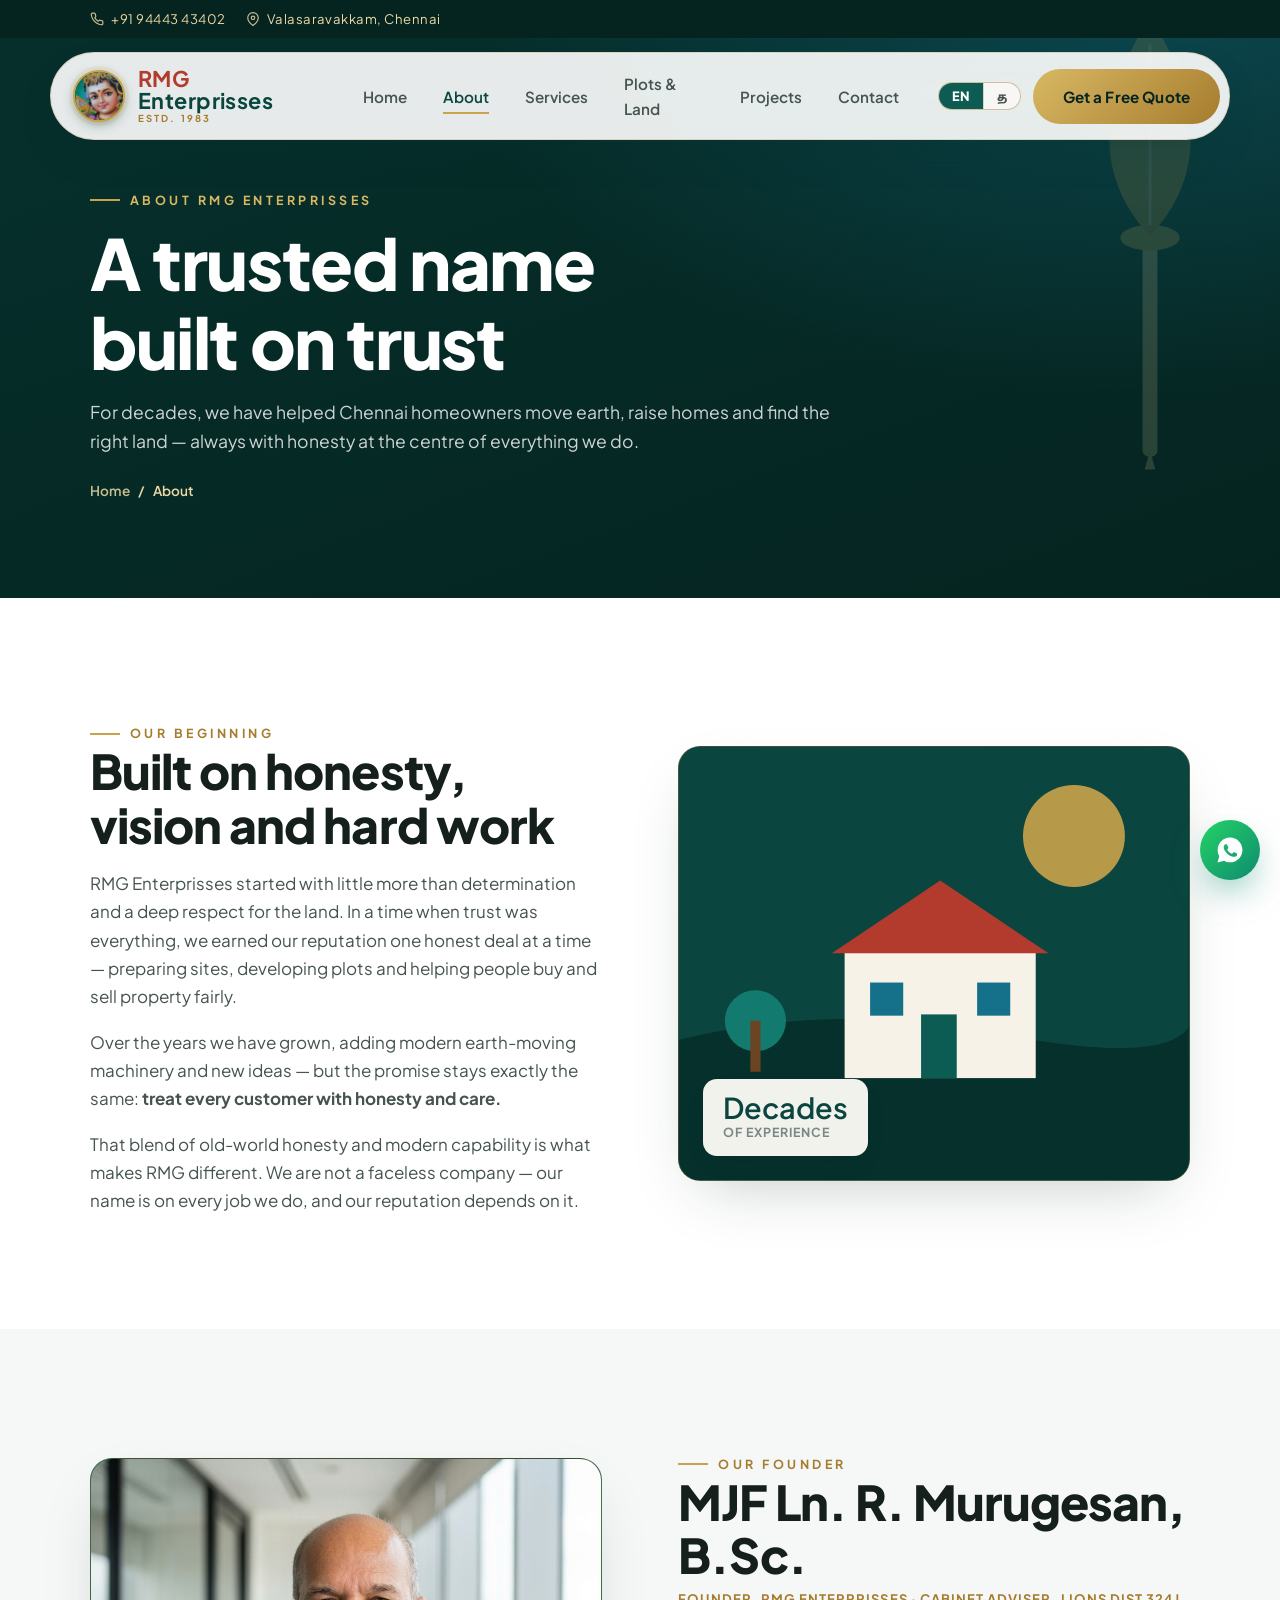
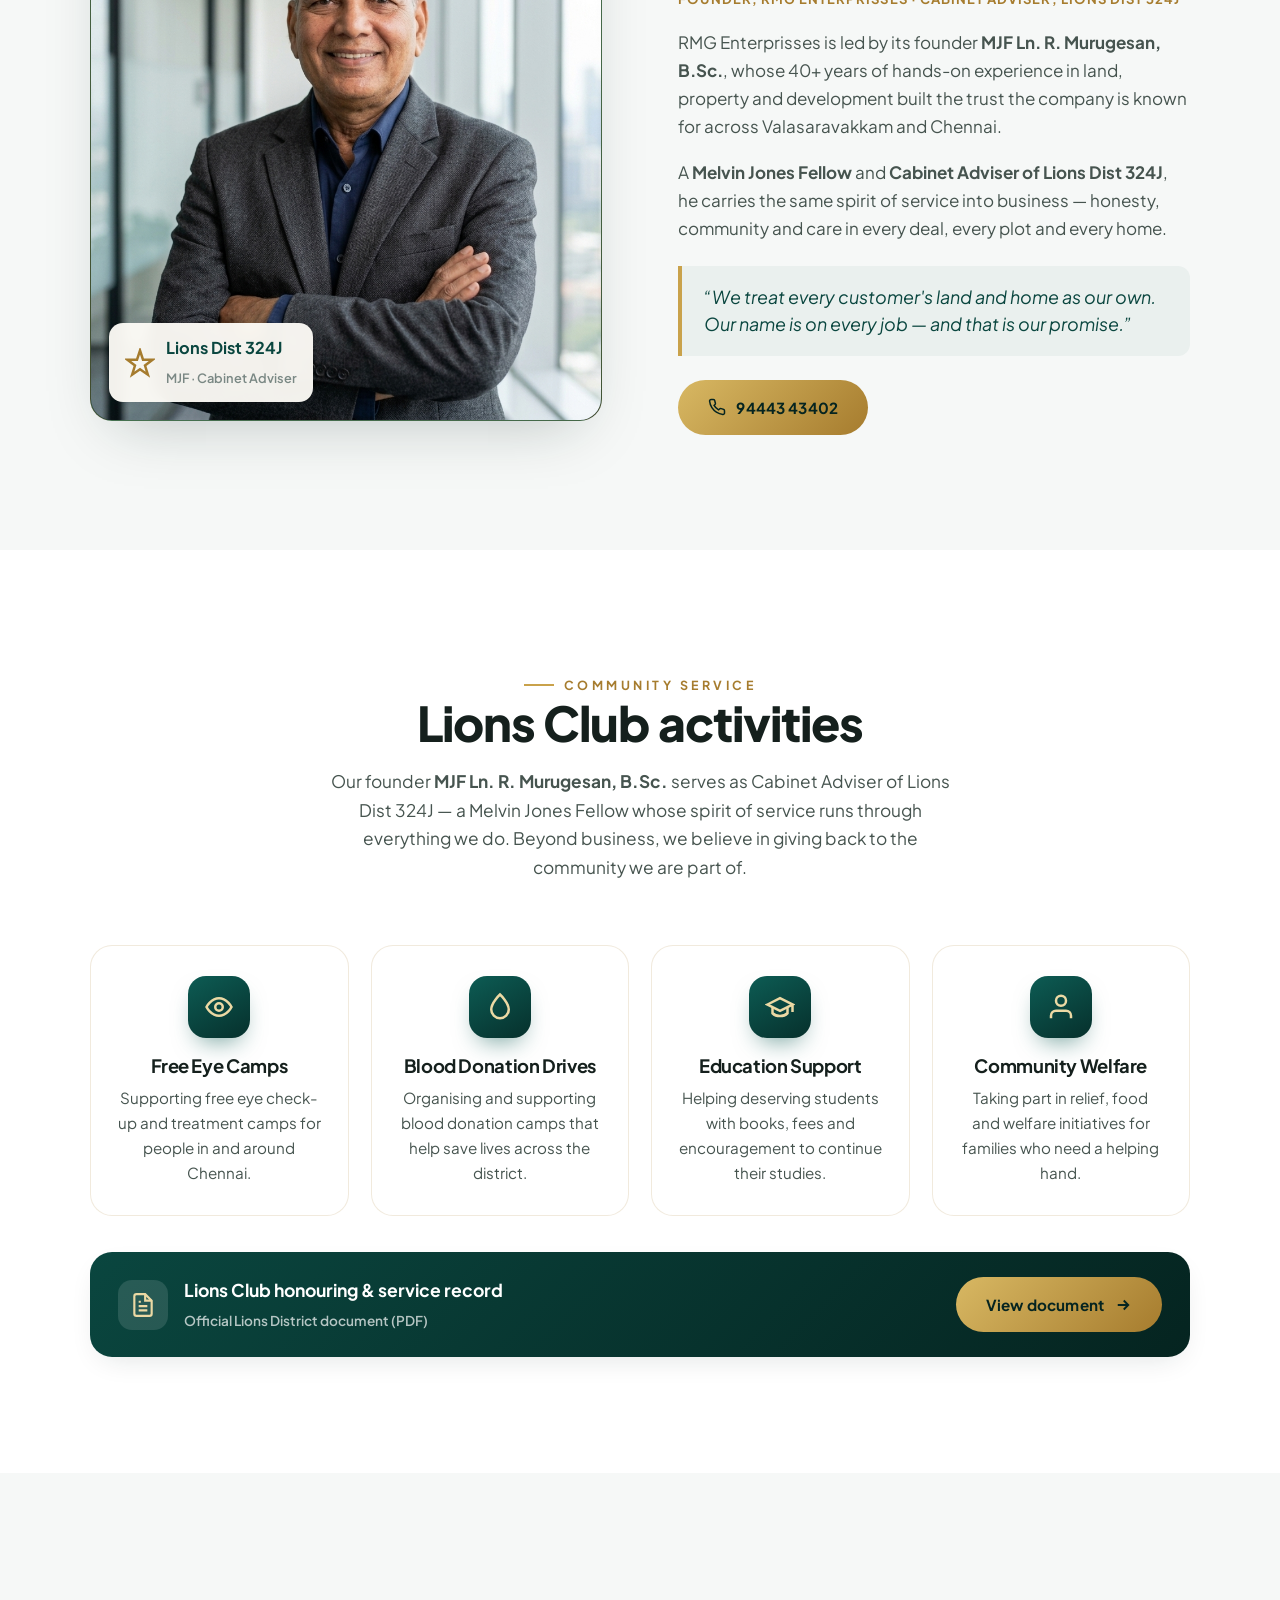
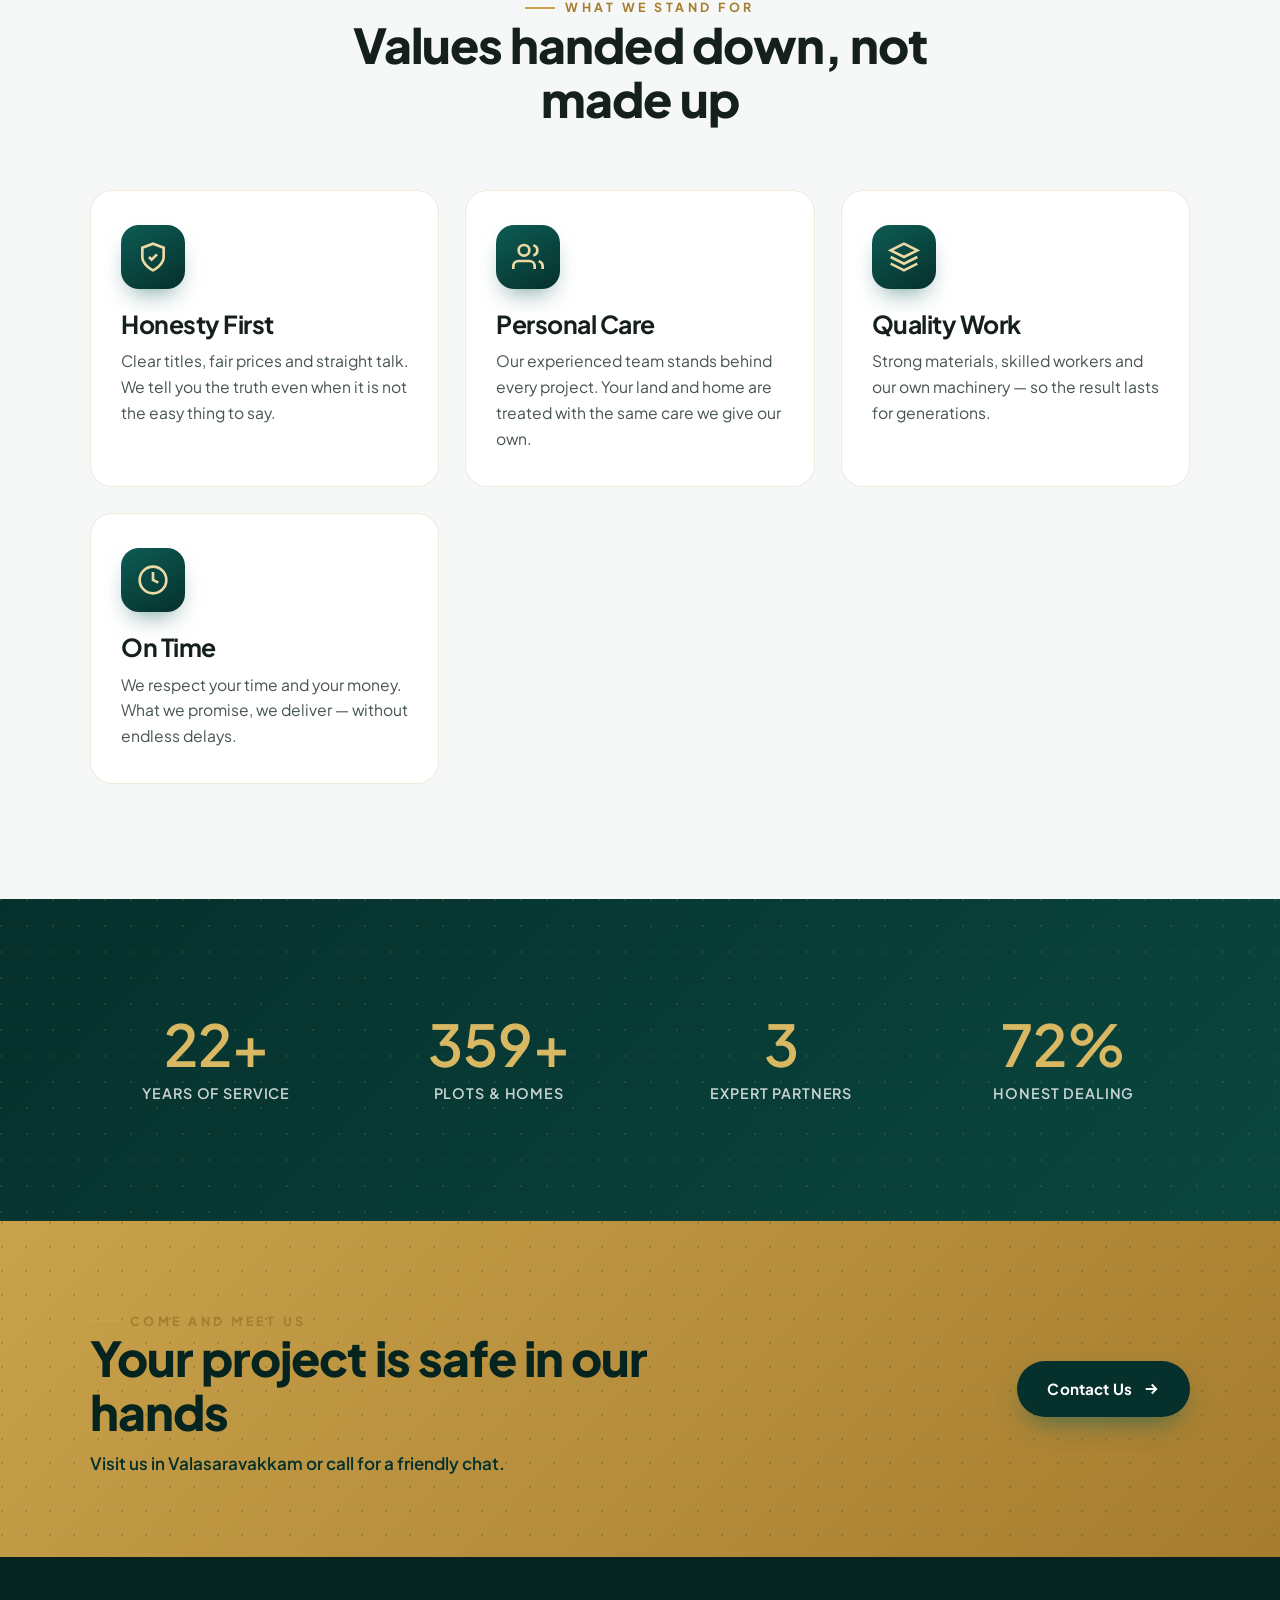
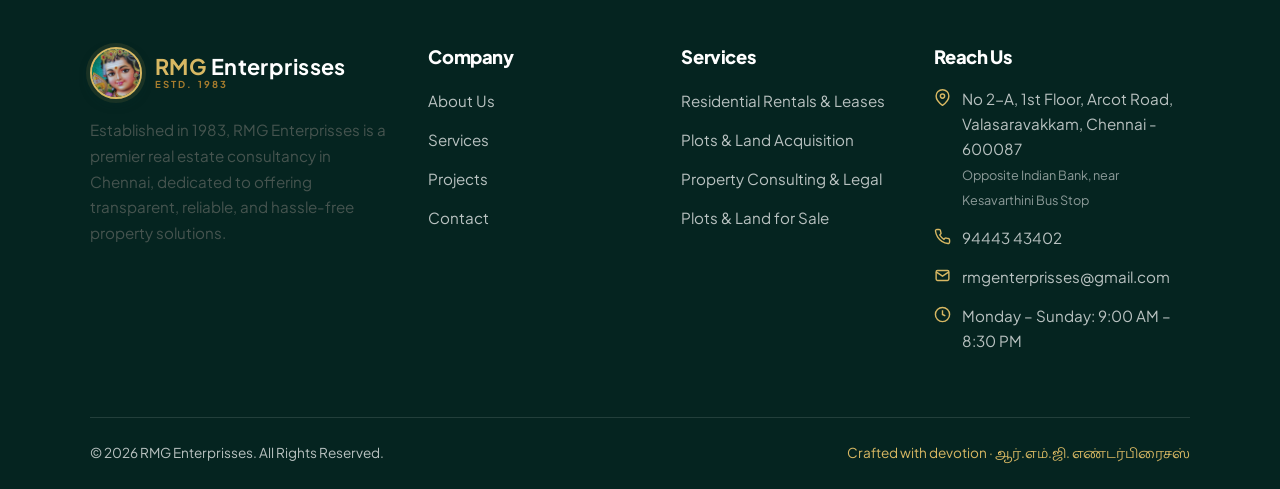
==== commit e9afa6fc: "Content + media: founder wording, over-40-years, Tamil testimonials, real JCB photo - Chairman: "I f" ====
--- a/about.html
+++ b/about.html
@@ -106,7 +106,7 @@
       <span class="kicker">Our Founder</span>
       <h2>MJF Ln. R. Murugesan, B.Sc.</h2>
       <div class="founder-role">Founder, RMG Enterprisses · Cabinet Adviser, Lions Dist 324J</div>
-      <p>RMG Enterprisses is led by <b>MJF Ln. R. Murugesan, B.Sc.</b>, whose four decades of hands-on experience in land, property and development built the trust the company is known for across Valasaravakkam and Chennai.</p>
+      <p>RMG Enterprisses is led by its founder <b>MJF Ln. R. Murugesan, B.Sc.</b>, whose 40+ years of hands-on experience in land, property and development built the trust the company is known for across Valasaravakkam and Chennai.</p>
       <p>A <b>Melvin Jones Fellow</b> and <b>Cabinet Adviser of Lions Dist 324J</b>, he carries the same spirit of service into business — honesty, community and care in every deal, every plot and every home.</p>
       <blockquote class="founder-quote">“We treat every customer's land and home as our own. Our name is on every job — and that is our promise.”</blockquote>
       <div class="founder-actions">
--- a/css/style.css
+++ b/css/style.css
@@ -348,6 +348,13 @@
 .media-frame .scene{width:100%;height:100%}
 /* real photo overlays the illustration; removes itself (onerror) when the file is missing */
 .media-frame .frame-photo{position:absolute;inset:0;width:100%;height:100%;object-fit:cover;z-index:1}
+/* office photo slideshow (fade) */
+.frame-slider{position:absolute;inset:0;z-index:1}
+.frame-slider .slide{opacity:0;transition:opacity .9s var(--ease);z-index:1}
+.frame-slider .slide.is-active{opacity:1;z-index:2}
+.frame-dots{position:absolute;left:0;right:0;bottom:16px;z-index:3;display:flex;gap:8px;justify-content:center}
+.frame-dots button{width:9px;height:9px;border-radius:50%;background:rgba(255,255,255,.5);transition:background .3s,transform .3s;cursor:pointer}
+.frame-dots button.active{background:var(--gold-400);transform:scale(1.25)}
 .media-frame .badge{
   position:absolute;left:24px;bottom:24px;z-index:2;background:rgba(255,253,248,.95);
   border-radius:14px;padding:14px 20px;box-shadow:var(--shadow-md);
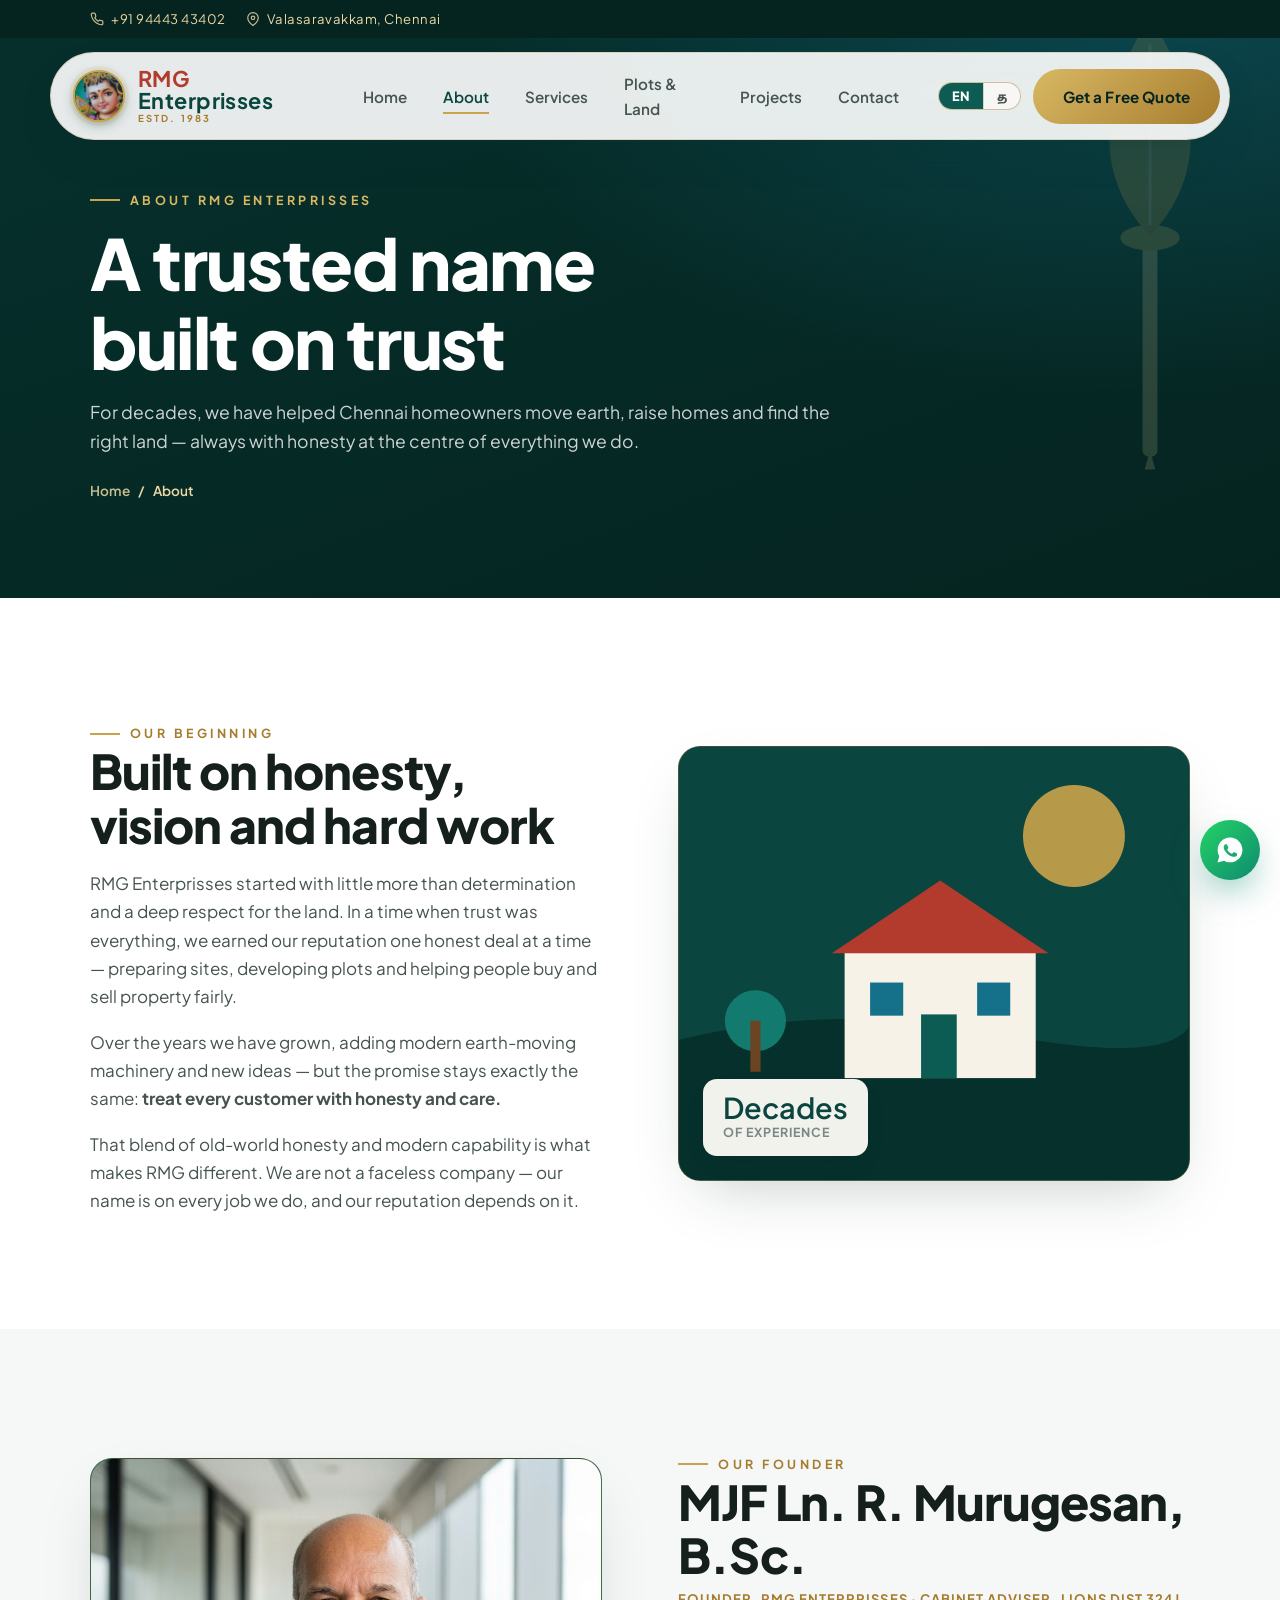
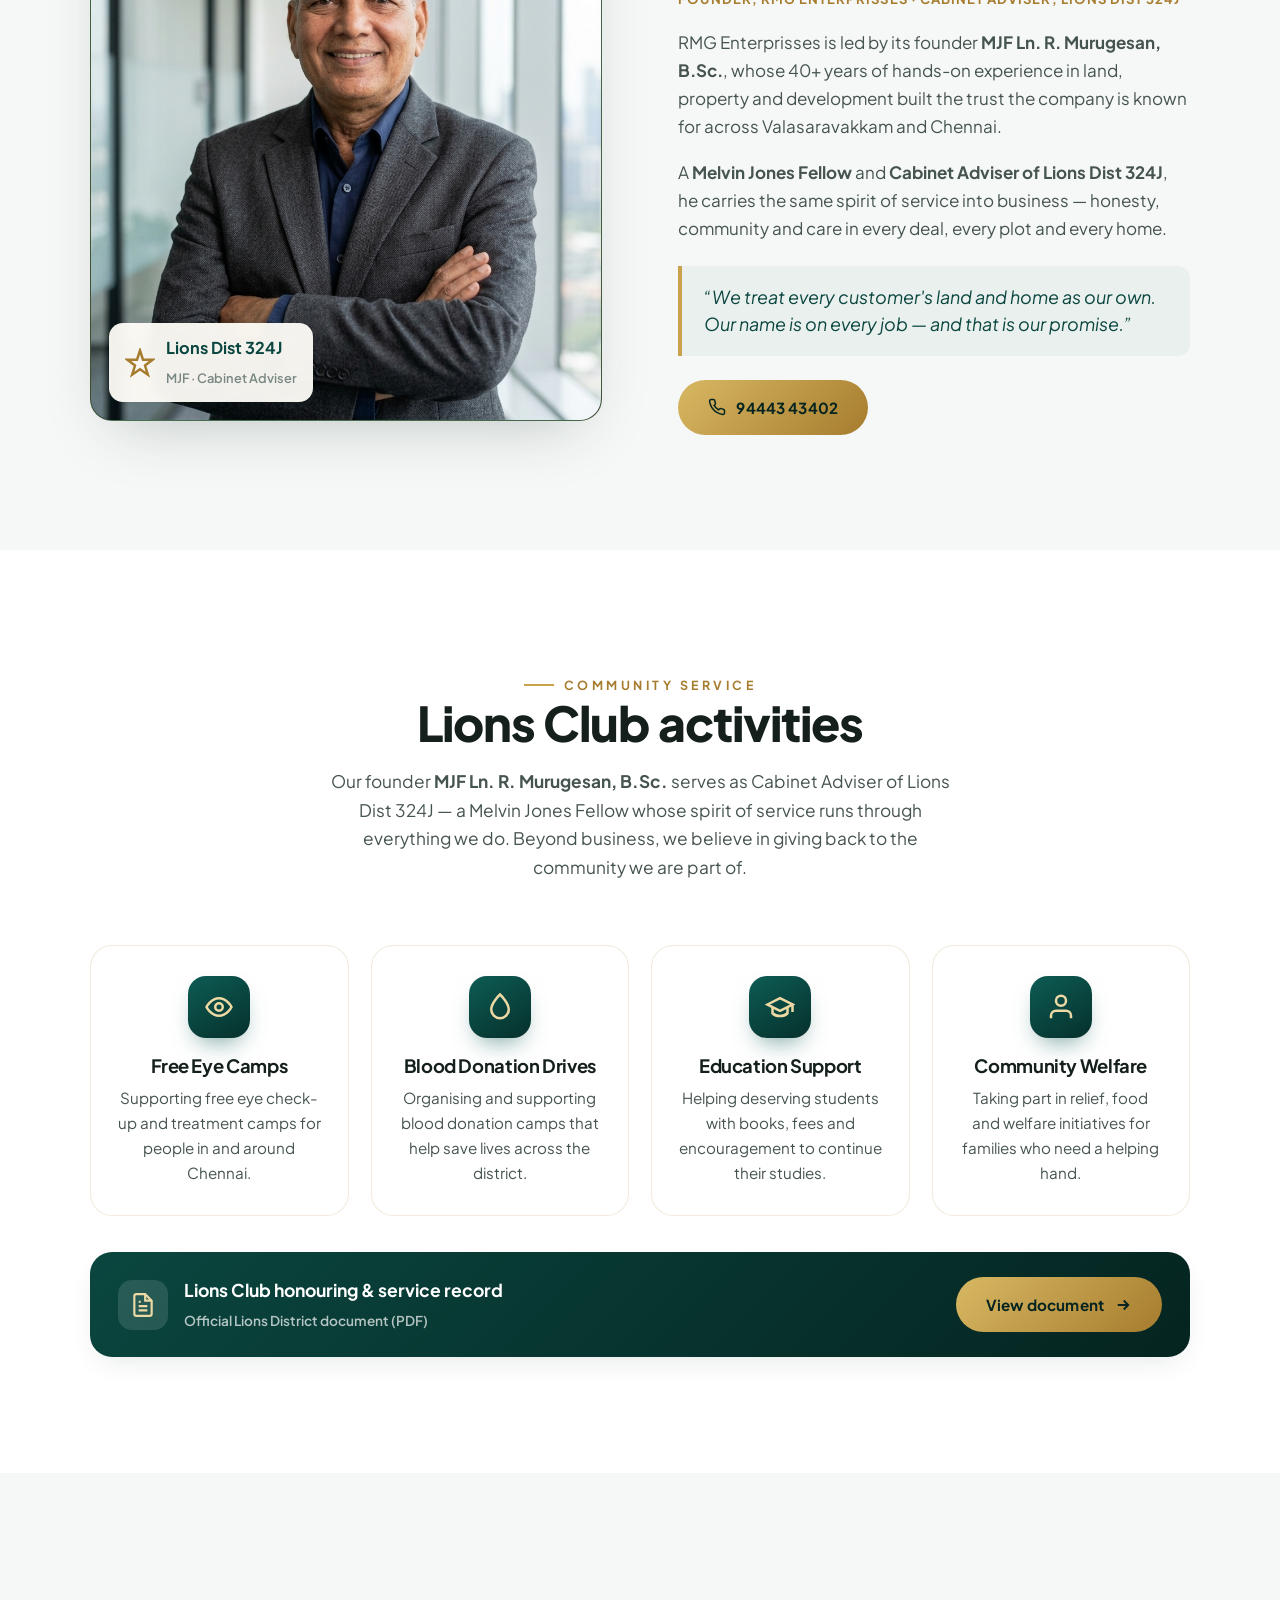
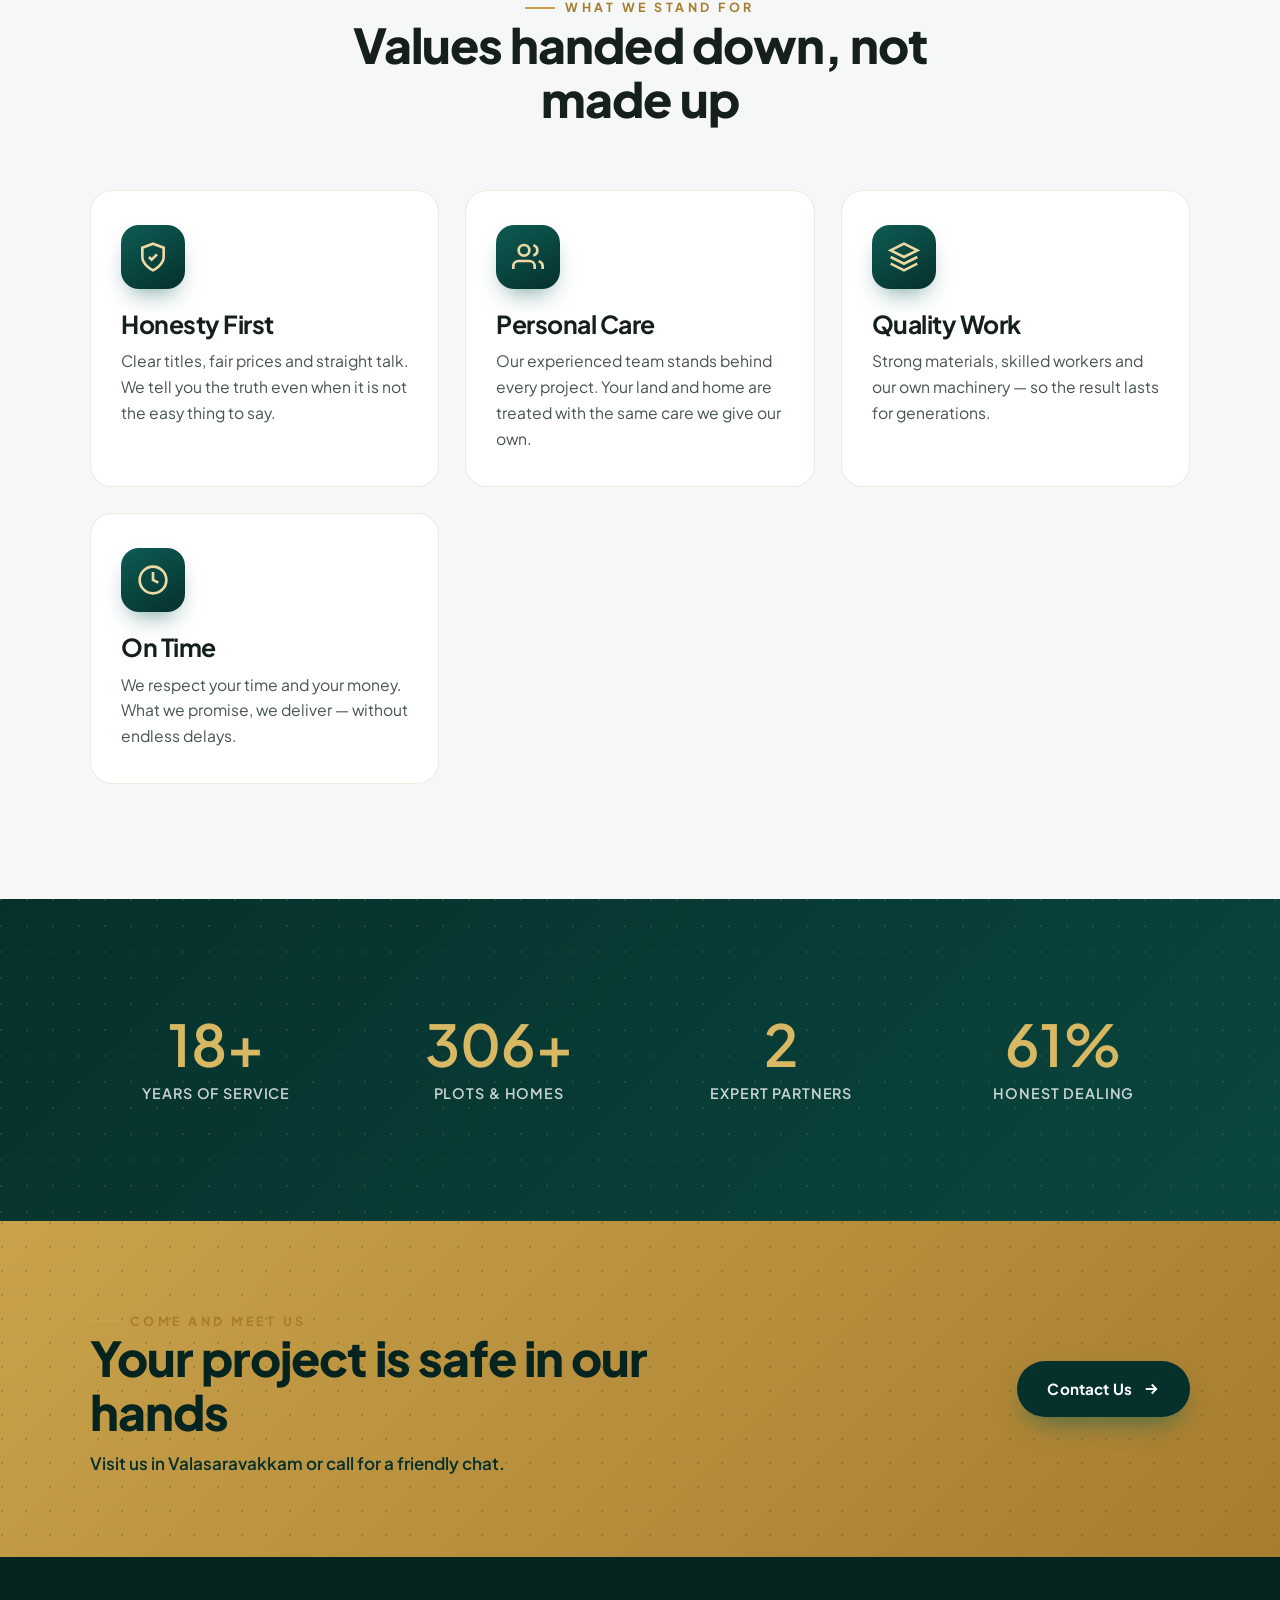
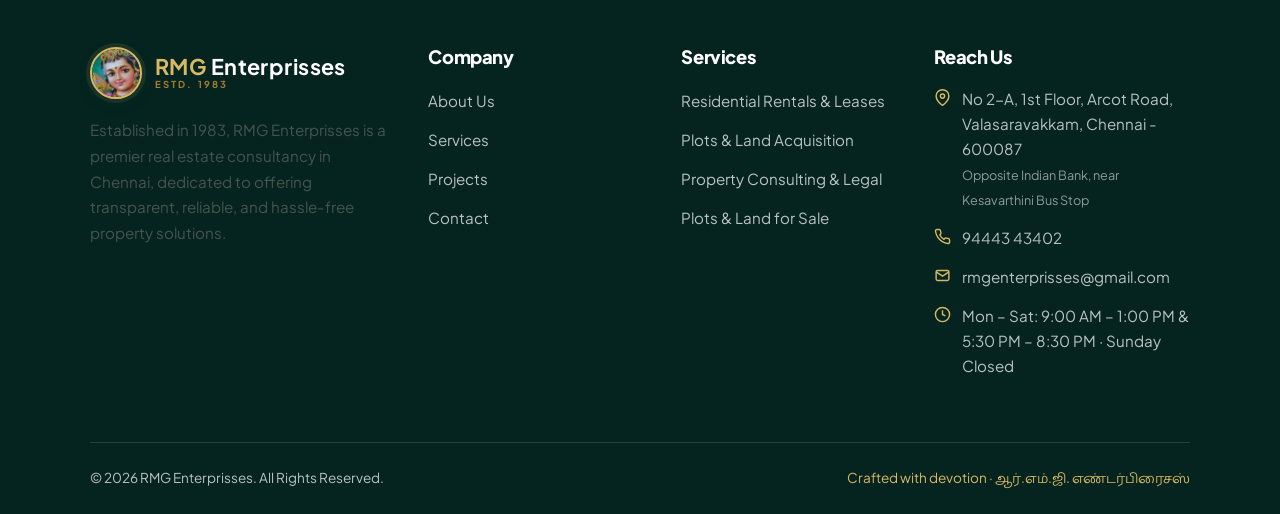
==== commit 285c94d4: "Fix business hours to match Google listing (Mon-Sat split timing, Sun closed) - Mon–Sat 9:00 AM–1:00" ====
--- a/about.html
+++ b/about.html
@@ -228,7 +228,7 @@
         <li><svg viewBox="0 0 24 24" fill="none" stroke="currentColor" stroke-width="2"><path d="M21 10c0 7-9 13-9 13s-9-6-9-13a9 9 0 0 1 18 0z"/><circle cx="12" cy="10" r="3"/></svg><span>No 2-A, 1st Floor, Arcot Road, Valasaravakkam, Chennai - 600087<br><small style="opacity:.75">Opposite Indian Bank, near Kesavarthini Bus Stop</small></span></li>
         <li><svg viewBox="0 0 24 24" fill="none" stroke="currentColor" stroke-width="2"><path d="M22 16.92v3a2 2 0 0 1-2.18 2 19.79 19.79 0 0 1-8.63-3.07 19.5 19.5 0 0 1-6-6 19.79 19.79 0 0 1-3.07-8.67A2 2 0 0 1 4.11 2h3a2 2 0 0 1 2 1.72c.13.96.36 1.9.7 2.81a2 2 0 0 1-.45 2.11L8.09 9.91a16 16 0 0 0 6 6l1.27-1.27a2 2 0 0 1 2.11-.45c.9.34 1.85.57 2.81.7A2 2 0 0 1 22 16.92z"/></svg><a href="tel:+919444343402">94443 43402</a></li>
         <li><svg viewBox="0 0 24 24" fill="none" stroke="currentColor" stroke-width="2"><rect x="3" y="5" width="18" height="14" rx="2"/><path d="M3 7l9 6 9-6"/></svg><a href="mailto:rmgenterprisses@gmail.com">rmgenterprisses@gmail.com</a></li>
-        <li><svg viewBox="0 0 24 24" fill="none" stroke="currentColor" stroke-width="2"><circle cx="12" cy="12" r="10"/><path d="M12 6v6l4 2"/></svg><span>Monday – Sunday: 9:00 AM – 8:30 PM</span></li>
+        <li><svg viewBox="0 0 24 24" fill="none" stroke="currentColor" stroke-width="2"><circle cx="12" cy="12" r="10"/><path d="M12 6v6l4 2"/></svg><span>Mon – Sat: 9:00 AM – 1:00 PM & 5:30 PM – 8:30 PM · Sunday Closed</span></li>
       </ul></div>
     </div>
     <div class="bottom"><span>© <span data-year>2026</span> RMG Enterprisses. All Rights Reserved.</span><span class="made">Crafted with devotion · ஆர்.எம்.ஜி. எண்டர்பிரைசஸ்</span></div>
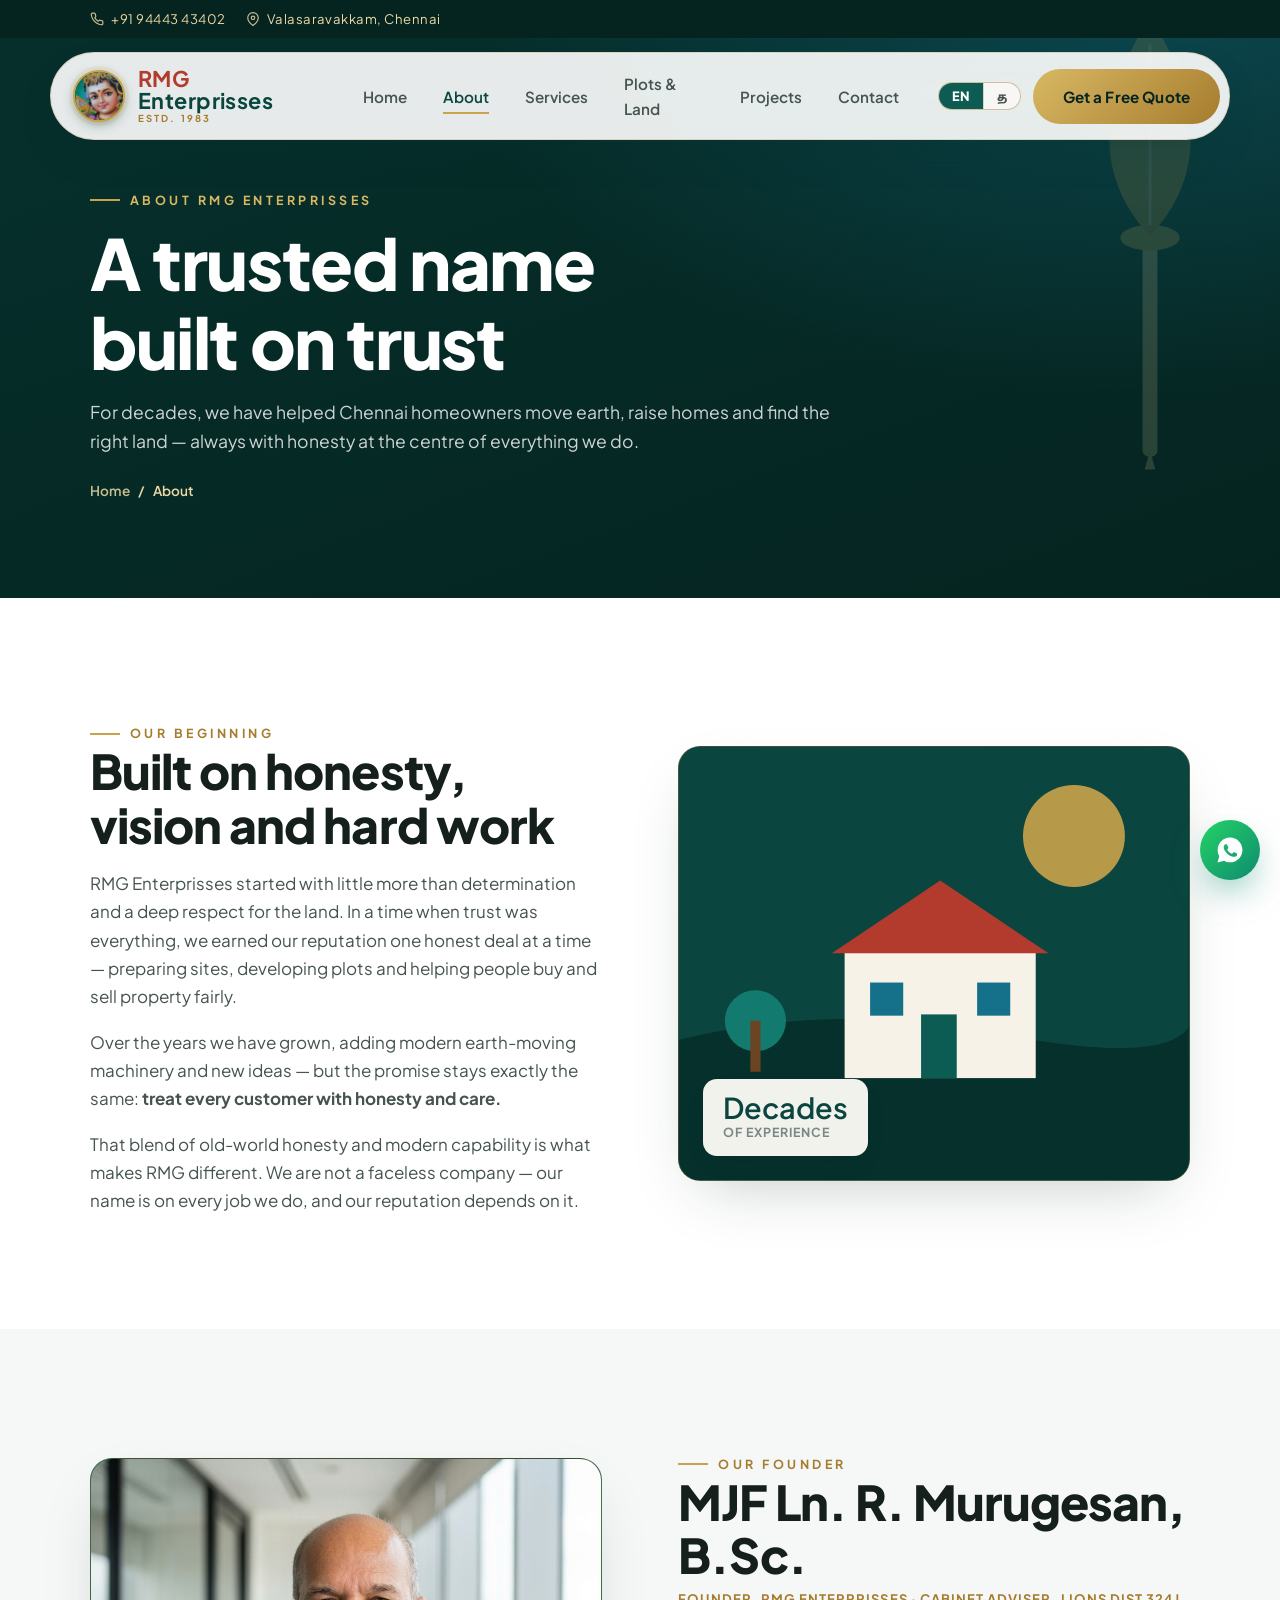
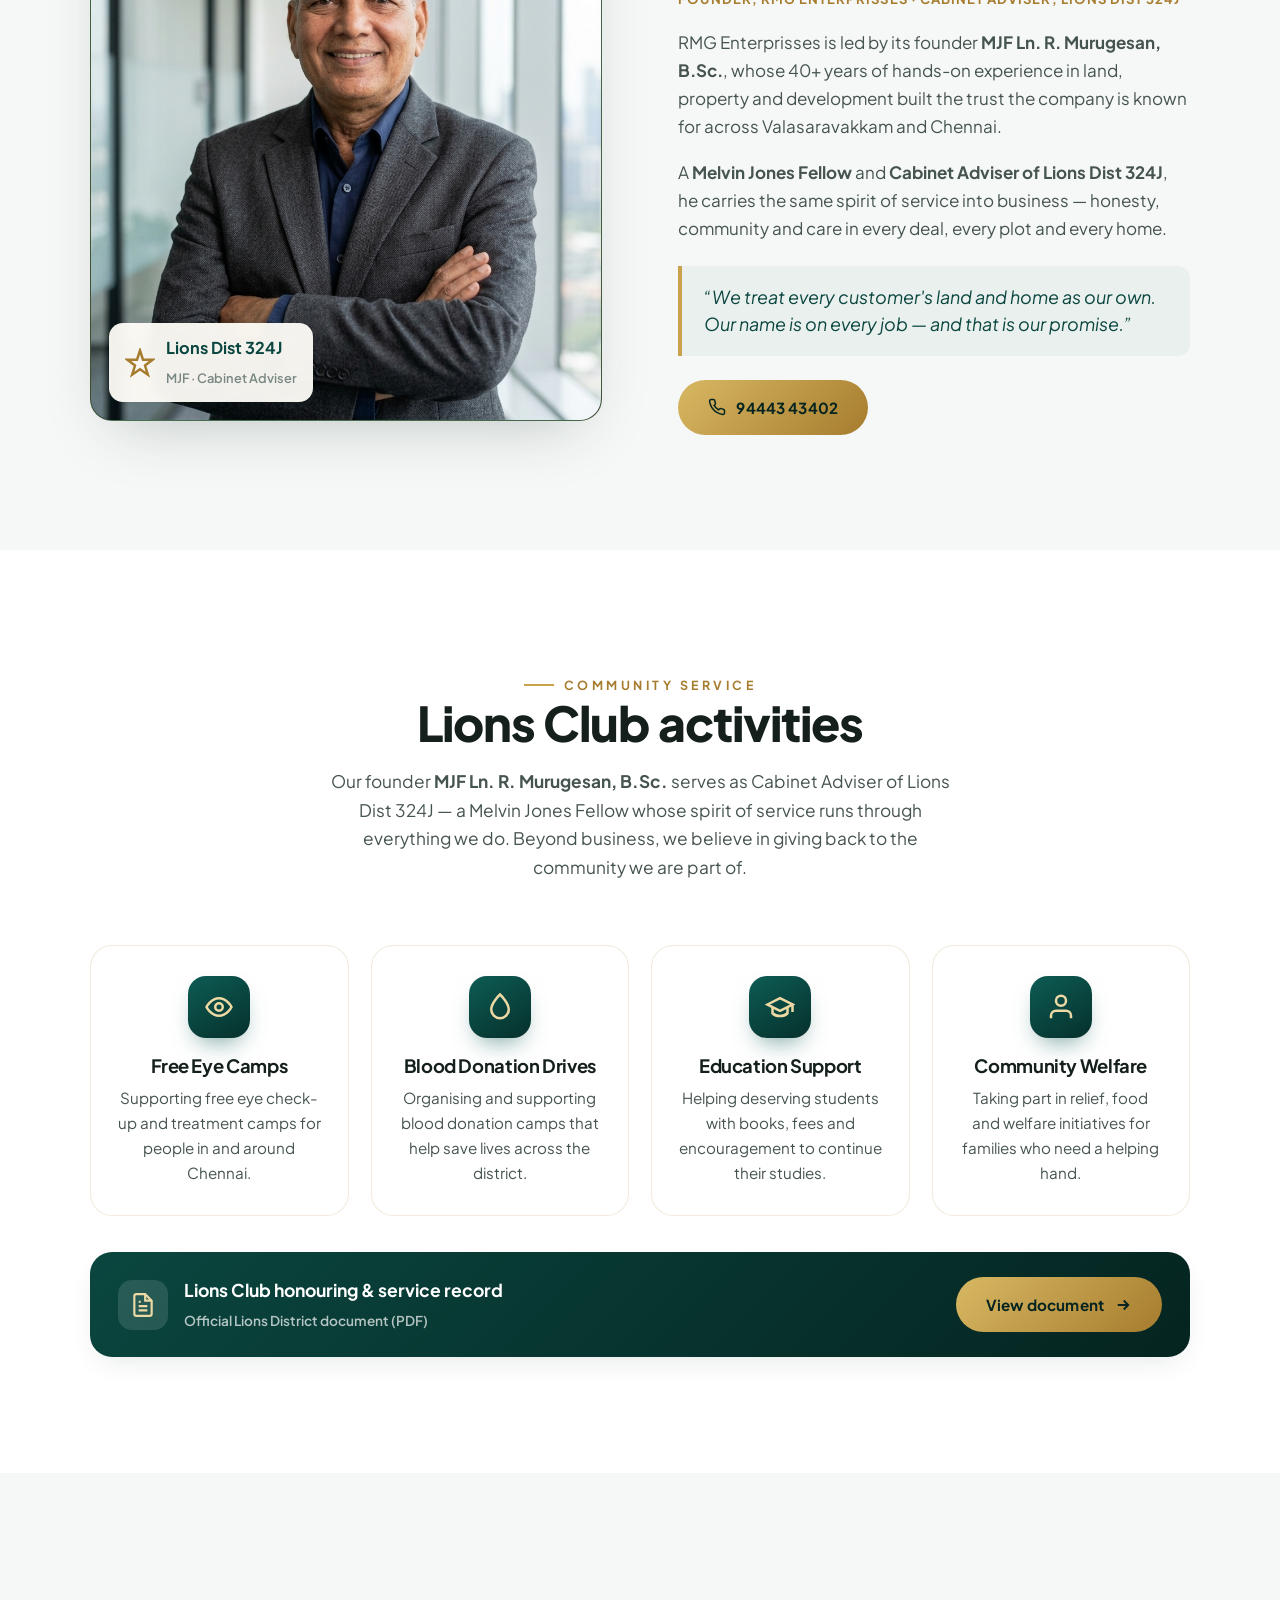
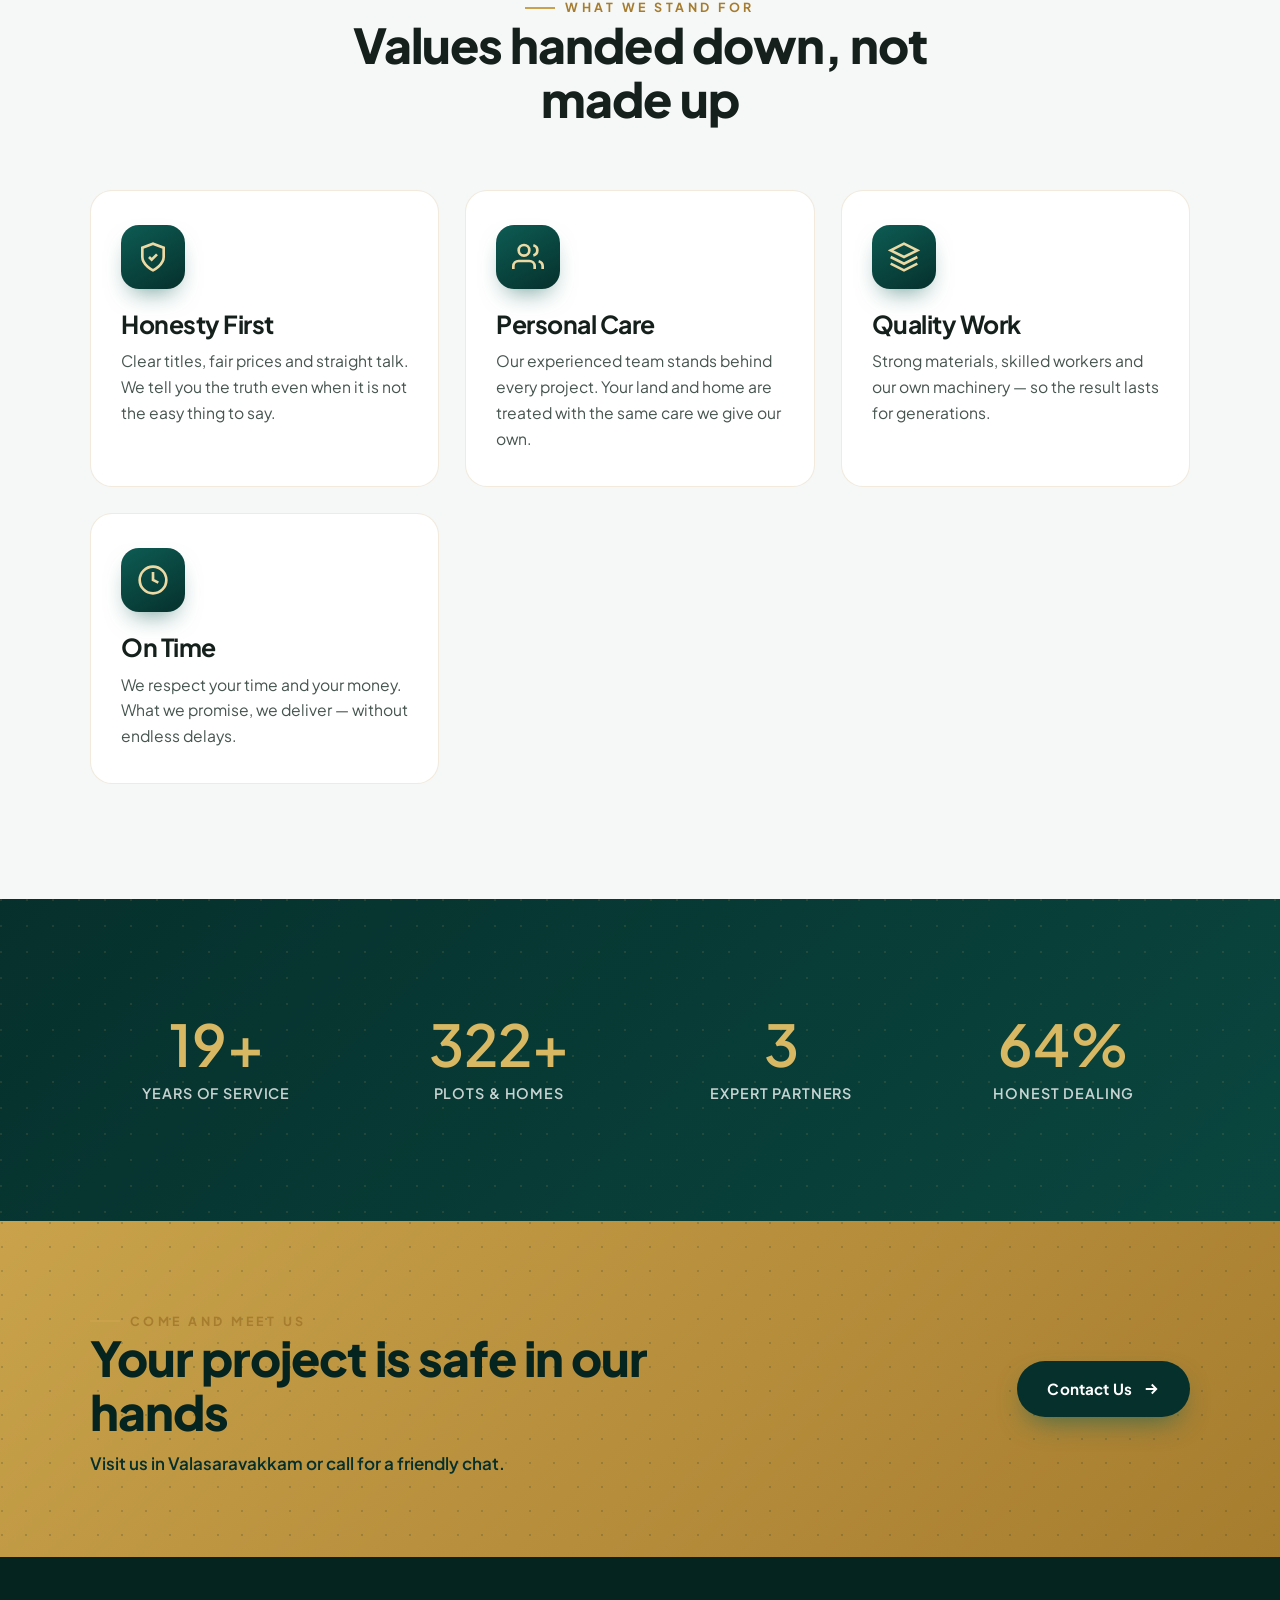
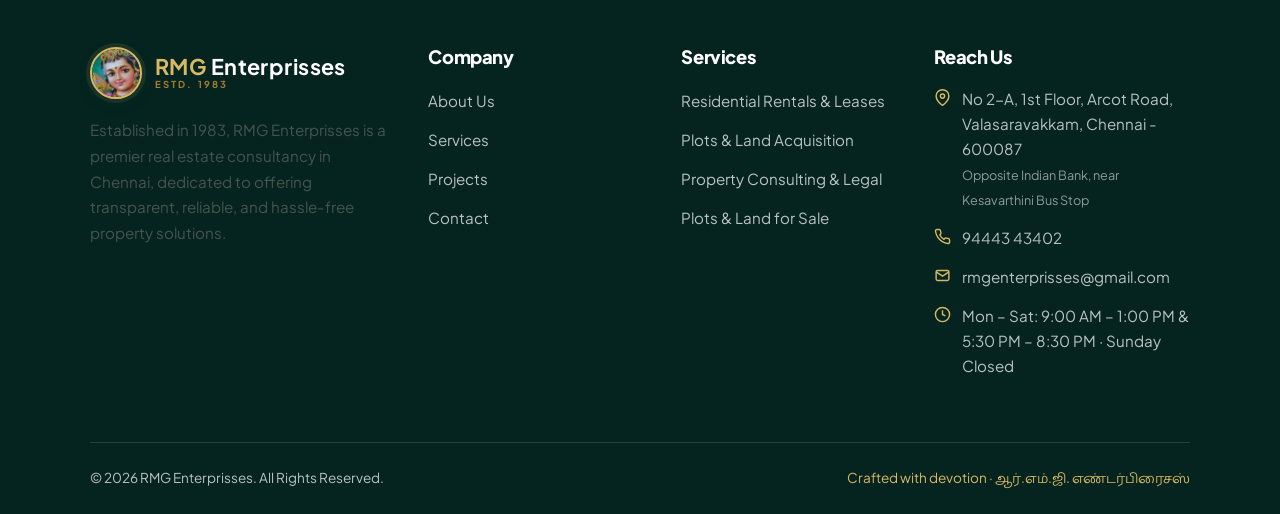
==== commit 5e191495: "i18n: full Tamil translation for About page Add data-i18n keys to all previously-untranslated About " ====
--- a/about.html
+++ b/about.html
@@ -12,7 +12,10 @@
 <link rel="canonical" href="https://rmgenterprisses.com/about.html">
 <meta name="robots" content="index, follow">
 <link rel="stylesheet" href="css/style.css">
-<link rel="icon" href="data:image/svg+xml,%3Csvg xmlns='http://www.w3.org/2000/svg' viewBox='0 0 100 100'%3E%3Crect width='100' height='100' rx='22' fill='%230d5c54'/%3E%3Ctext x='50' y='68' font-family='Georgia' font-size='46' font-weight='700' fill='%23d8b863' text-anchor='middle'%3ER%3C/text%3E%3C/svg%3E">
+<link rel="icon" href="/favicon.ico" sizes="any">
+<link rel="icon" type="image/svg+xml" href="/favicon.svg">
+<link rel="icon" type="image/png" sizes="96x96" href="/favicon-96.png">
+<link rel="apple-touch-icon" href="/apple-touch-icon.png">
 </head>
 <body>
 
@@ -63,9 +66,9 @@
     <div class="split-copy" data-reveal>
       <span class="kicker" data-i18n="ab.begin.kicker">Our Beginning</span>
       <h2 data-i18n="ab.begin.h2">Built on honesty, vision and hard work</h2>
-      <p>RMG Enterprisses started with little more than determination and a deep respect for the land. In a time when trust was everything, we earned our reputation one honest deal at a time — preparing sites, developing plots and helping people buy and sell property fairly.</p>
-      <p>Over the years we have grown, adding modern earth-moving machinery and new ideas — but the promise stays exactly the same: <b>treat every customer with honesty and care.</b></p>
-      <p>That blend of old-world honesty and modern capability is what makes RMG different. We are not a faceless company — our name is on every job we do, and our reputation depends on it.</p>
+      <p data-i18n="ab.begin.p1">RMG Enterprisses started with little more than determination and a deep respect for the land. In a time when trust was everything, we earned our reputation one honest deal at a time — preparing sites, developing plots and helping people buy and sell property fairly.</p>
+      <p data-i18n="ab.begin.p2">Over the years we have grown, adding modern earth-moving machinery and new ideas — but the promise stays exactly the same: <b>treat every customer with honesty and care.</b></p>
+      <p data-i18n="ab.begin.p3">That blend of old-world honesty and modern capability is what makes RMG different. We are not a faceless company — our name is on every job we do, and our reputation depends on it.</p>
     </div>
     <div class="split-media" data-reveal data-delay="1">
       <div class="media-frame">
@@ -103,12 +106,12 @@
       </div>
     </div>
     <div class="split-copy" data-reveal data-delay="1">
-      <span class="kicker">Our Founder</span>
-      <h2>MJF Ln. R. Murugesan, B.Sc.</h2>
-      <div class="founder-role">Founder, RMG Enterprisses · Cabinet Adviser, Lions Dist 324J</div>
-      <p>RMG Enterprisses is led by its founder <b>MJF Ln. R. Murugesan, B.Sc.</b>, whose 40+ years of hands-on experience in land, property and development built the trust the company is known for across Valasaravakkam and Chennai.</p>
-      <p>A <b>Melvin Jones Fellow</b> and <b>Cabinet Adviser of Lions Dist 324J</b>, he carries the same spirit of service into business — honesty, community and care in every deal, every plot and every home.</p>
-      <blockquote class="founder-quote">“We treat every customer's land and home as our own. Our name is on every job — and that is our promise.”</blockquote>
+      <span class="kicker" data-i18n="ab.founder.kicker">Our Founder</span>
+      <h2 data-i18n="ab.founder.name">MJF Ln. R. Murugesan, B.Sc.</h2>
+      <div class="founder-role" data-i18n="ab.founder.role">Founder, RMG Enterprisses · Cabinet Adviser, Lions Dist 324J</div>
+      <p data-i18n="ab.founder.p1">RMG Enterprisses is led by its founder <b>MJF Ln. R. Murugesan, B.Sc.</b>, whose 40+ years of hands-on experience in land, property and development built the trust the company is known for across Valasaravakkam and Chennai.</p>
+      <p data-i18n="ab.founder.p2">A <b>Melvin Jones Fellow</b> and <b>Cabinet Adviser of Lions Dist 324J</b>, he carries the same spirit of service into business — honesty, community and care in every deal, every plot and every home.</p>
+      <blockquote class="founder-quote" data-i18n="ab.founder.quote">“We treat every customer's land and home as our own. Our name is on every job — and that is our promise.”</blockquote>
       <div class="founder-actions">
         <a href="tel:+919444343402" class="btn btn-gold"><svg viewBox="0 0 24 24" fill="none" stroke="currentColor" stroke-width="2"><path d="M22 16.92v3a2 2 0 0 1-2.18 2 19.79 19.79 0 0 1-8.63-3.07 19.5 19.5 0 0 1-6-6 19.79 19.79 0 0 1-3.07-8.67A2 2 0 0 1 4.11 2h3a2 2 0 0 1 2 1.72c.13.96.36 1.9.7 2.81a2 2 0 0 1-.45 2.11L8.09 9.91a16 16 0 0 0 6 6l1.27-1.27a2 2 0 0 1 2.11-.45c.9.34 1.85.57 2.81.7A2 2 0 0 1 22 16.92z"/></svg> 94443 43402</a>
       </div>
@@ -120,31 +123,31 @@
 <section class="section" id="lions">
   <div class="container">
     <div class="section-head center" data-reveal>
-      <span class="kicker center">Community Service</span>
-      <h2>Lions Club activities</h2>
-      <p>Our founder <b>MJF Ln. R. Murugesan, B.Sc.</b> serves as Cabinet Adviser of Lions Dist 324J — a Melvin Jones Fellow whose spirit of service runs through everything we do. Beyond business, we believe in giving back to the community we are part of.</p>
+      <span class="kicker center" data-i18n="ab.lions.kicker">Community Service</span>
+      <h2 data-i18n="ab.lions.h2">Lions Club activities</h2>
+      <p data-i18n="ab.lions.p">Our founder <b>MJF Ln. R. Murugesan, B.Sc.</b> serves as Cabinet Adviser of Lions Dist 324J — a Melvin Jones Fellow whose spirit of service runs through everything we do. Beyond business, we believe in giving back to the community we are part of.</p>
     </div>
 
     <div class="lions-grid">
       <article class="lions-card" data-reveal data-delay="1">
         <span class="ico"><svg viewBox="0 0 24 24" fill="none" stroke="currentColor" stroke-width="2"><circle cx="12" cy="12" r="3"/><path d="M2 12s3.5-7 10-7 10 7 10 7-3.5 7-10 7-10-7-10-7z"/></svg></span>
-        <h3>Free Eye Camps</h3>
-        <p>Supporting free eye check-up and treatment camps for people in and around Chennai.</p>
+        <h3 data-i18n="ab.lions.c1.t">Free Eye Camps</h3>
+        <p data-i18n="ab.lions.c1.p">Supporting free eye check-up and treatment camps for people in and around Chennai.</p>
       </article>
       <article class="lions-card" data-reveal data-delay="2">
         <span class="ico"><svg viewBox="0 0 24 24" fill="none" stroke="currentColor" stroke-width="2"><path d="M12 2s7 6.5 7 12a7 7 0 0 1-14 0c0-5.5 7-12 7-12z"/></svg></span>
-        <h3>Blood Donation Drives</h3>
-        <p>Organising and supporting blood donation camps that help save lives across the district.</p>
+        <h3 data-i18n="ab.lions.c2.t">Blood Donation Drives</h3>
+        <p data-i18n="ab.lions.c2.p">Organising and supporting blood donation camps that help save lives across the district.</p>
       </article>
       <article class="lions-card" data-reveal data-delay="3">
         <span class="ico"><svg viewBox="0 0 24 24" fill="none" stroke="currentColor" stroke-width="2"><path d="M22 10v6M2 10l10-5 10 5-10 5z"/><path d="M6 12v5c3 3 9 3 12 0v-5"/></svg></span>
-        <h3>Education Support</h3>
-        <p>Helping deserving students with books, fees and encouragement to continue their studies.</p>
+        <h3 data-i18n="ab.lions.c3.t">Education Support</h3>
+        <p data-i18n="ab.lions.c3.p">Helping deserving students with books, fees and encouragement to continue their studies.</p>
       </article>
       <article class="lions-card" data-reveal data-delay="4">
         <span class="ico"><svg viewBox="0 0 24 24" fill="none" stroke="currentColor" stroke-width="2"><path d="M20 21v-2a4 4 0 0 0-4-4H8a4 4 0 0 0-4 4v2"/><circle cx="12" cy="7" r="4"/></svg></span>
-        <h3>Community Welfare</h3>
-        <p>Taking part in relief, food and welfare initiatives for families who need a helping hand.</p>
+        <h3 data-i18n="ab.lions.c4.t">Community Welfare</h3>
+        <p data-i18n="ab.lions.c4.p">Taking part in relief, food and welfare initiatives for families who need a helping hand.</p>
       </article>
     </div>
 
@@ -152,12 +155,12 @@
       <div class="lions-doc-txt">
         <span class="ico"><svg viewBox="0 0 24 24" fill="none" stroke="currentColor" stroke-width="2"><path d="M14 2H6a2 2 0 0 0-2 2v16a2 2 0 0 0 2 2h12a2 2 0 0 0 2-2V8z"/><path d="M14 2v6h6M16 13H8M16 17H8M10 9H8"/></svg></span>
         <div>
-          <b>Lions Club honouring &amp; service record</b>
-          <small>Official Lions District document (PDF)</small>
+          <b data-i18n="ab.lions.doc.t">Lions Club honouring &amp; service record</b>
+          <small data-i18n="ab.lions.doc.s">Official Lions District document (PDF)</small>
         </div>
       </div>
       <a href="assets/lions-club-honouring.pdf" target="_blank" rel="noopener" class="btn btn-gold">
-        View document
+        <span data-i18n="ab.lions.doc.btn">View document</span>
         <svg viewBox="0 0 24 24" fill="none" stroke="currentColor" stroke-width="2.5"><path d="M5 12h14M13 6l6 6-6 6"/></svg>
       </a>
     </div>
@@ -174,19 +177,19 @@
     <div class="cards">
       <article class="card-service" data-reveal data-delay="1">
         <span class="ico"><svg viewBox="0 0 24 24" fill="none" stroke="currentColor" stroke-width="2"><path d="M12 22s8-4 8-10V5l-8-3-8 3v7c0 6 8 10 8 10z"/><path d="M9 12l2 2 4-4"/></svg></span>
-        <h3 data-i18n="ab.v1.t">Honesty First</h3><p>Clear titles, fair prices and straight talk. We tell you the truth even when it is not the easy thing to say.</p>
+        <h3 data-i18n="ab.v1.t">Honesty First</h3><p data-i18n="ab.v1.p">Clear titles, fair prices and straight talk. We tell you the truth even when it is not the easy thing to say.</p>
       </article>
       <article class="card-service" data-reveal data-delay="2">
         <span class="ico"><svg viewBox="0 0 24 24" fill="none" stroke="currentColor" stroke-width="2"><path d="M17 21v-2a4 4 0 0 0-4-4H5a4 4 0 0 0-4 4v2"/><circle cx="9" cy="7" r="4"/><path d="M23 21v-2a4 4 0 0 0-3-3.87M16 3.13a4 4 0 0 1 0 7.75"/></svg></span>
-        <h3 data-i18n="ab.v2.t">Personal Care</h3><p>Our experienced team stands behind every project. Your land and home are treated with the same care we give our own.</p>
+        <h3 data-i18n="ab.v2.t">Personal Care</h3><p data-i18n="ab.v2.p">Our experienced team stands behind every project. Your land and home are treated with the same care we give our own.</p>
       </article>
       <article class="card-service" data-reveal data-delay="3">
         <span class="ico"><svg viewBox="0 0 24 24" fill="none" stroke="currentColor" stroke-width="2"><path d="M12 2L2 7l10 5 10-5-10-5z"/><path d="M2 17l10 5 10-5M2 12l10 5 10-5"/></svg></span>
-        <h3 data-i18n="ab.v3.t">Quality Work</h3><p>Strong materials, skilled workers and our own machinery — so the result lasts for generations.</p>
+        <h3 data-i18n="ab.v3.t">Quality Work</h3><p data-i18n="ab.v3.p">Strong materials, skilled workers and our own machinery — so the result lasts for generations.</p>
       </article>
       <article class="card-service" data-reveal data-delay="4">
         <span class="ico"><svg viewBox="0 0 24 24" fill="none" stroke="currentColor" stroke-width="2"><circle cx="12" cy="12" r="10"/><path d="M12 6v6l4 2"/></svg></span>
-        <h3 data-i18n="ab.v4.t">On Time</h3><p>We respect your time and your money. What we promise, we deliver — without endless delays.</p>
+        <h3 data-i18n="ab.v4.t">On Time</h3><p data-i18n="ab.v4.p">We respect your time and your money. What we promise, we deliver — without endless delays.</p>
       </article>
     </div>
   </div>
@@ -196,10 +199,10 @@
 <section class="section stats-strip">
   <div class="container">
     <div class="stats-grid">
-      <div class="item" data-reveal><div class="n"><span data-count="30">30</span>+</div><div class="l">Years of Service</div></div>
-      <div class="item" data-reveal data-delay="1"><div class="n"><span data-count="500">500</span>+</div><div class="l">Plots &amp; Homes</div></div>
-      <div class="item" data-reveal data-delay="2"><div class="n"><span data-count="4">4</span></div><div class="l">Expert Partners</div></div>
-      <div class="item" data-reveal data-delay="3"><div class="n"><span data-count="100">100</span>%</div><div class="l">Honest Dealing</div></div>
+      <div class="item" data-reveal><div class="n"><span data-count="30">30</span>+</div><div class="l" data-i18n="ab.stat1">Years of Service</div></div>
+      <div class="item" data-reveal data-delay="1"><div class="n"><span data-count="500">500</span>+</div><div class="l" data-i18n="ab.stat2">Plots &amp; Homes</div></div>
+      <div class="item" data-reveal data-delay="2"><div class="n"><span data-count="4">4</span></div><div class="l" data-i18n="ab.stat3">Expert Partners</div></div>
+      <div class="item" data-reveal data-delay="3"><div class="n"><span data-count="100">100</span>%</div><div class="l" data-i18n="ab.stat4">Honest Dealing</div></div>
     </div>
   </div>
 </section>
@@ -207,8 +210,8 @@
 <!-- CTA -->
 <section class="cta">
   <div class="container">
-    <div><span class="kicker">Come and meet us</span><h2>Your project is safe in our hands</h2><p class="sub">Visit us in Valasaravakkam or call for a friendly chat.</p></div>
-    <a href="contact.html" class="btn btn-primary">Contact Us <svg viewBox="0 0 24 24" fill="none" stroke="currentColor" stroke-width="2.5"><path d="M5 12h14M13 6l6 6-6 6"/></svg></a>
+    <div><span class="kicker" data-i18n="ab.cta.kicker">Come and meet us</span><h2 data-i18n="ab.cta.h2">Your project is safe in our hands</h2><p class="sub" data-i18n="ab.cta.sub">Visit us in Valasaravakkam or call for a friendly chat.</p></div>
+    <a href="contact.html" class="btn btn-primary"><span data-i18n="ab.cta.btn">Contact Us</span> <svg viewBox="0 0 24 24" fill="none" stroke="currentColor" stroke-width="2.5"><path d="M5 12h14M13 6l6 6-6 6"/></svg></a>
   </div>
 </section>
 
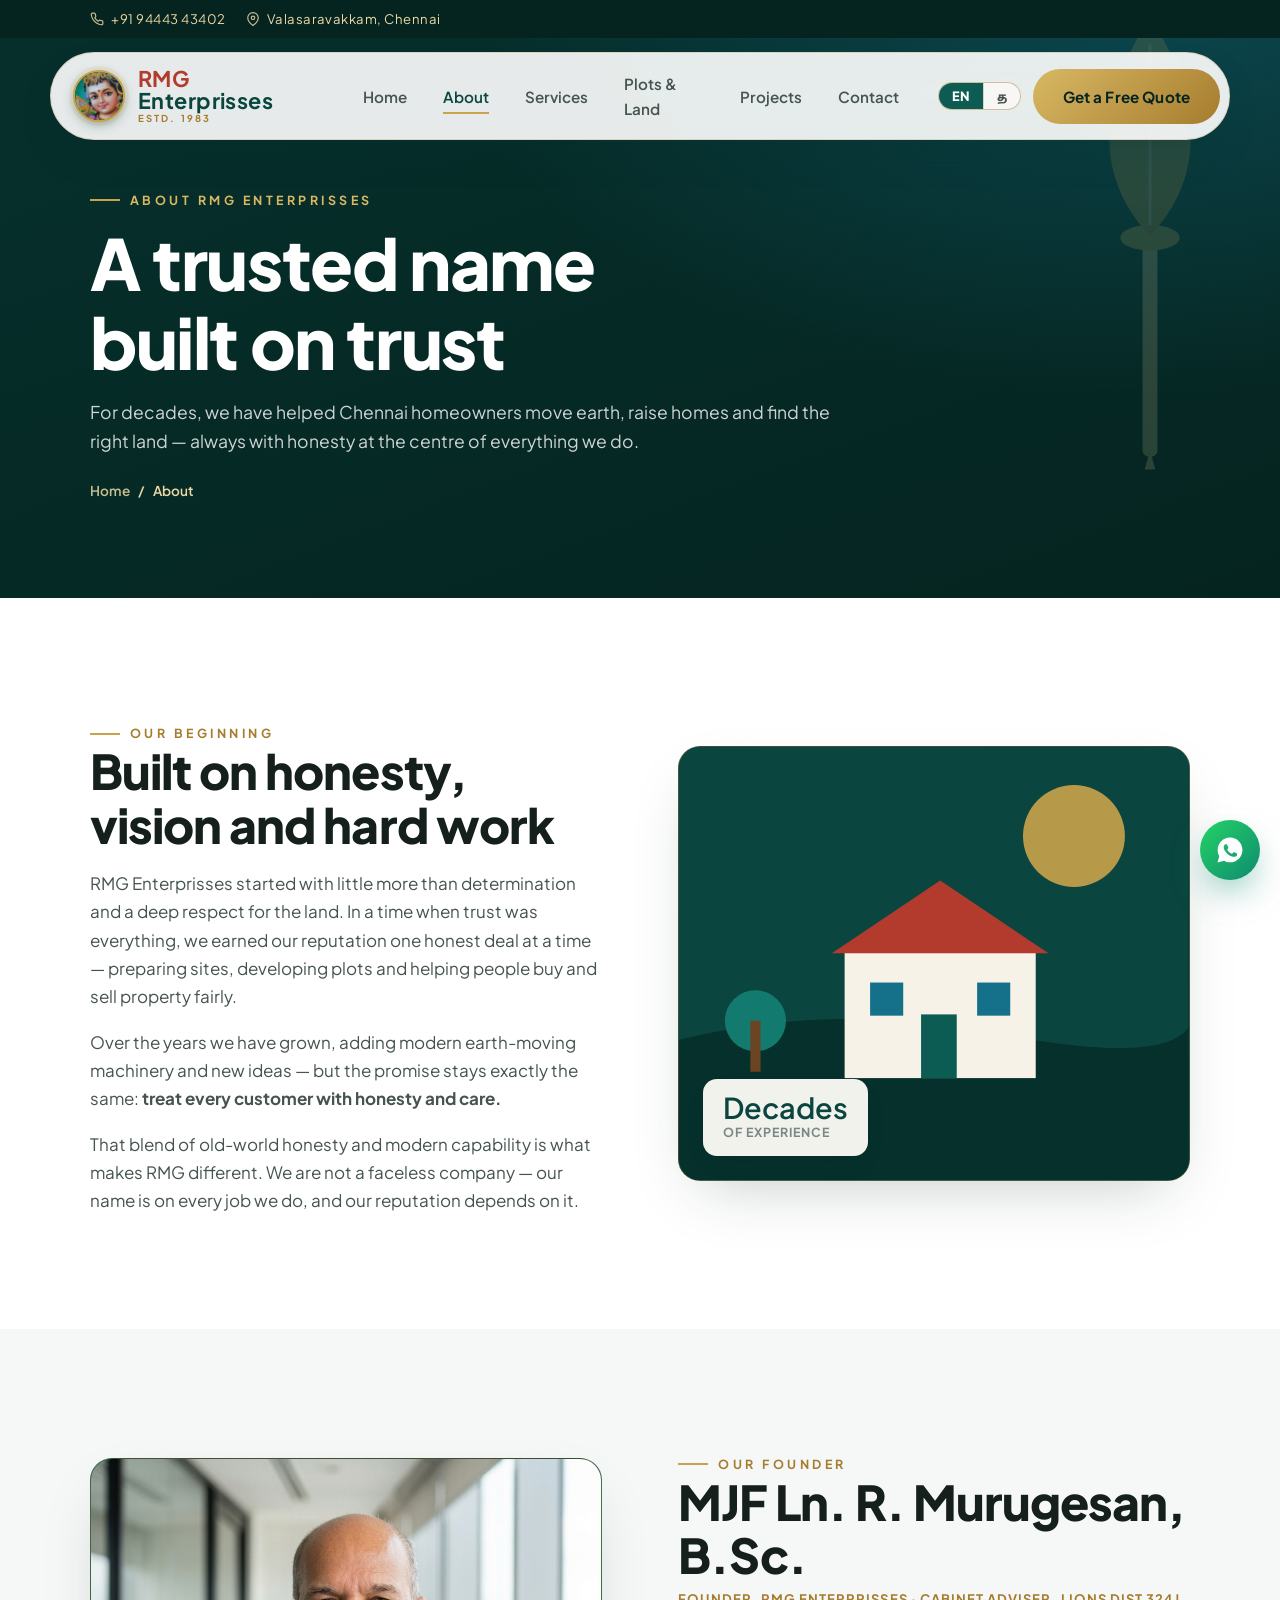
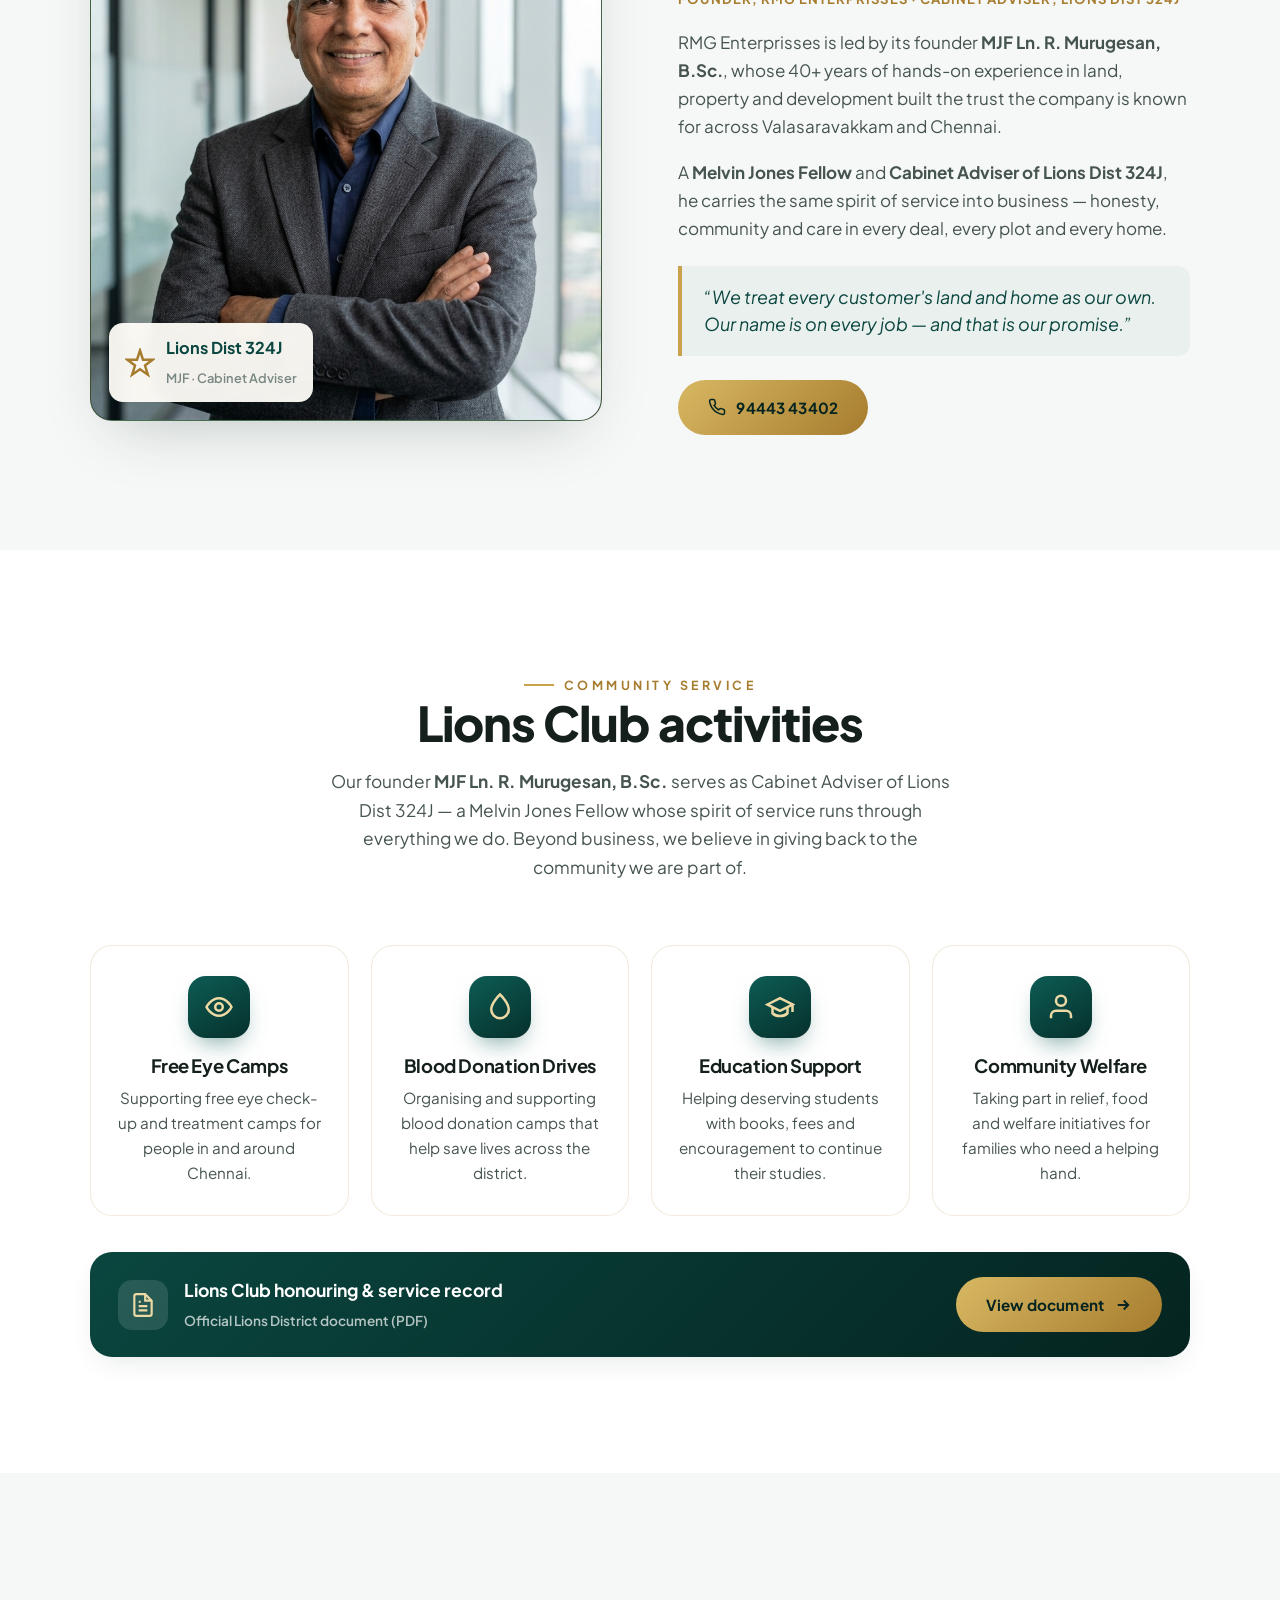
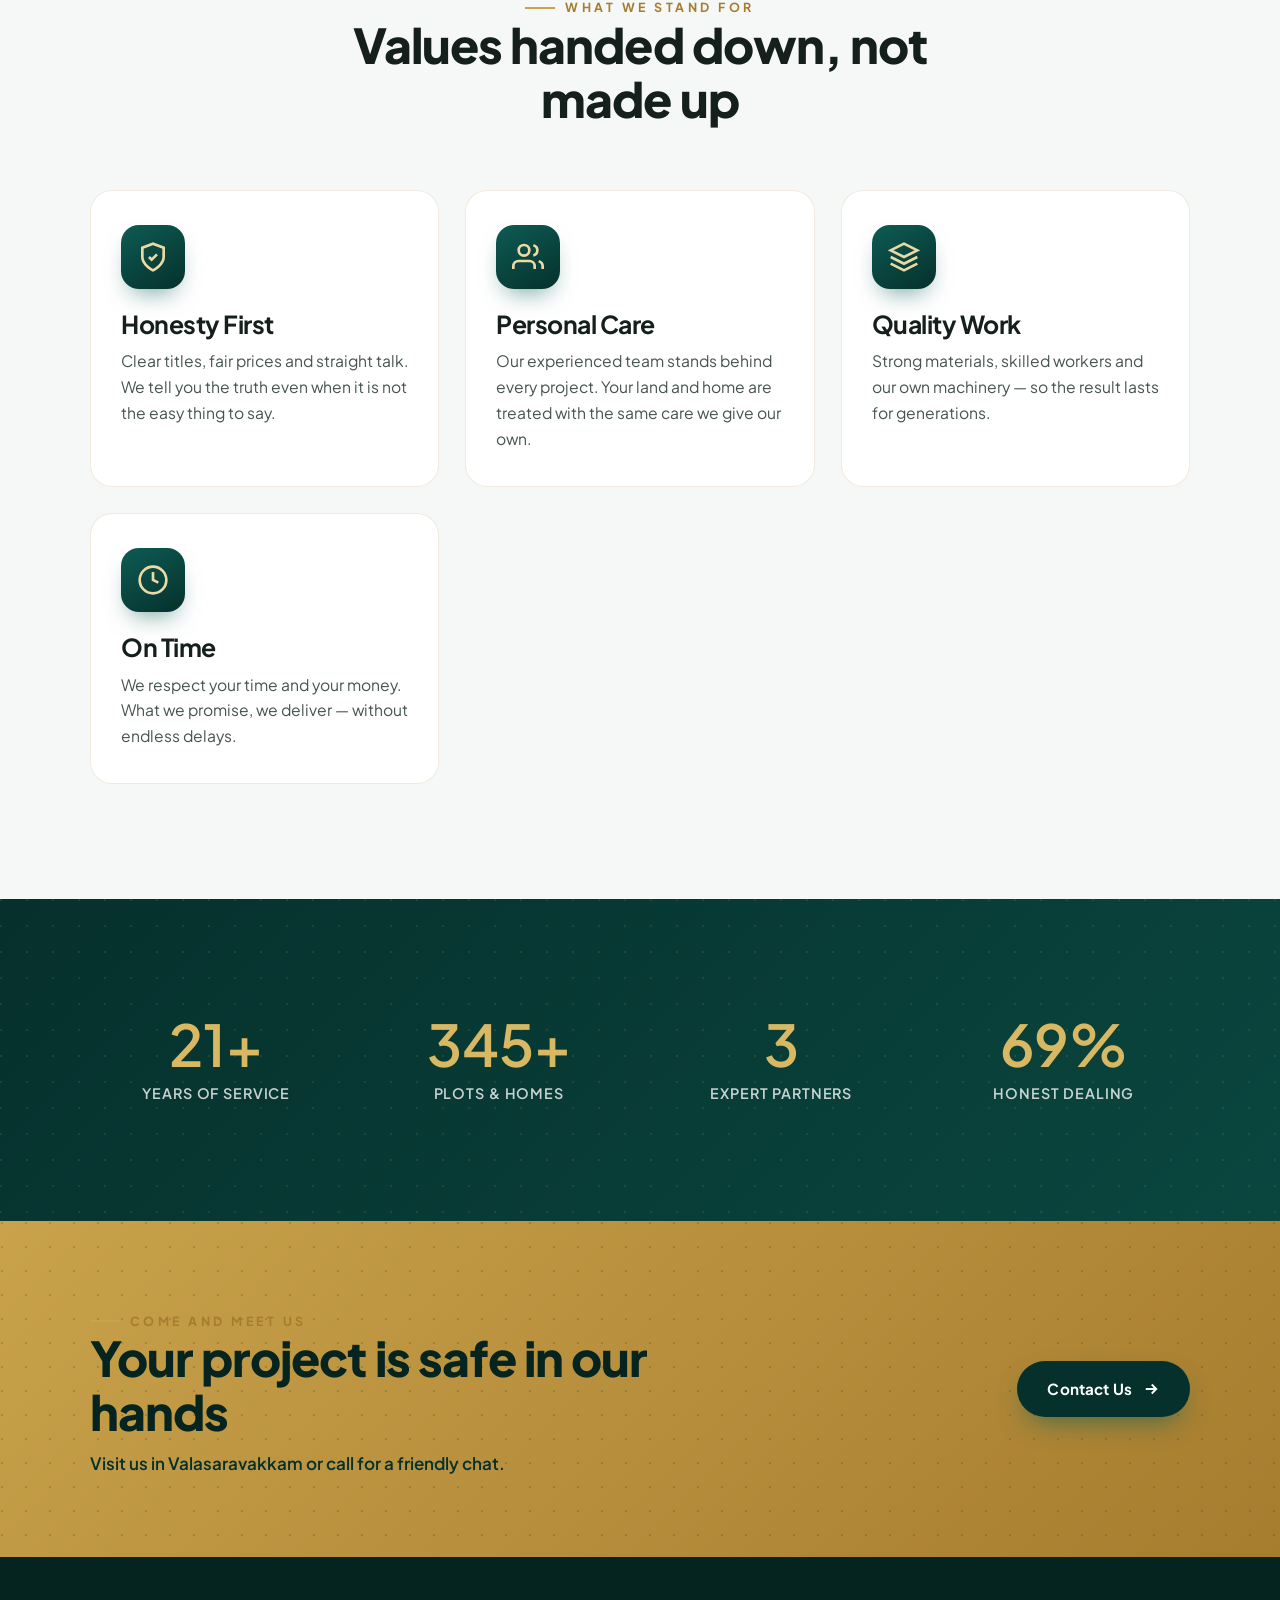
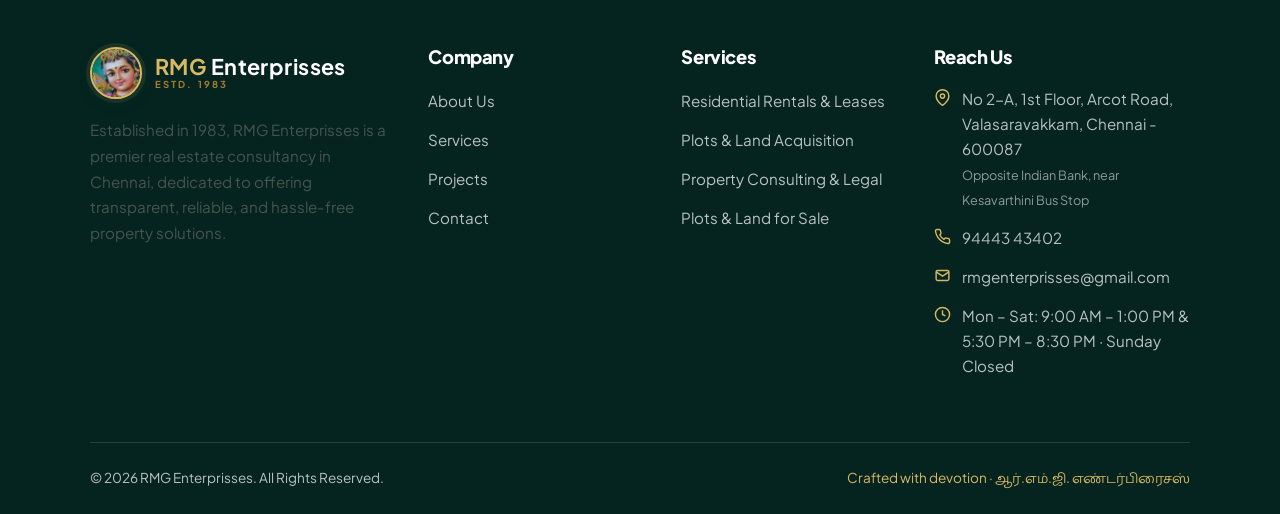
==== commit 6084f4c4: "i18n: full Tamil coverage for all remaining pages Add data-i18n keys + Tamil strings across index, s" ====
--- a/about.html
+++ b/about.html
@@ -109,7 +109,7 @@
       <span class="kicker" data-i18n="ab.founder.kicker">Our Founder</span>
       <h2 data-i18n="ab.founder.name">MJF Ln. R. Murugesan, B.Sc.</h2>
       <div class="founder-role" data-i18n="ab.founder.role">Founder, RMG Enterprisses · Cabinet Adviser, Lions Dist 324J</div>
-      <p data-i18n="ab.founder.p1">RMG Enterprisses is led by its founder <b>MJF Ln. R. Murugesan, B.Sc.</b>, whose 40+ years of hands-on experience in land, property and development built the trust the company is known for across Valasaravakkam and Chennai.</p>
+      <p data-i18n="ab.founder.p1">RMG Enterprisses is led by its founder <b data-i18n="nm.murugesan.full">MJF Ln. R. Murugesan, B.Sc.</b>, whose 40+ years of hands-on experience in land, property and development built the trust the company is known for across Valasaravakkam and Chennai.</p>
       <p data-i18n="ab.founder.p2">A <b>Melvin Jones Fellow</b> and <b>Cabinet Adviser of Lions Dist 324J</b>, he carries the same spirit of service into business — honesty, community and care in every deal, every plot and every home.</p>
       <blockquote class="founder-quote" data-i18n="ab.founder.quote">“We treat every customer's land and home as our own. Our name is on every job — and that is our promise.”</blockquote>
       <div class="founder-actions">
@@ -125,7 +125,7 @@
     <div class="section-head center" data-reveal>
       <span class="kicker center" data-i18n="ab.lions.kicker">Community Service</span>
       <h2 data-i18n="ab.lions.h2">Lions Club activities</h2>
-      <p data-i18n="ab.lions.p">Our founder <b>MJF Ln. R. Murugesan, B.Sc.</b> serves as Cabinet Adviser of Lions Dist 324J — a Melvin Jones Fellow whose spirit of service runs through everything we do. Beyond business, we believe in giving back to the community we are part of.</p>
+      <p data-i18n="ab.lions.p">Our founder <b data-i18n="nm.murugesan.full">MJF Ln. R. Murugesan, B.Sc.</b> serves as Cabinet Adviser of Lions Dist 324J — a Melvin Jones Fellow whose spirit of service runs through everything we do. Beyond business, we believe in giving back to the community we are part of.</p>
     </div>
 
     <div class="lions-grid">
@@ -226,12 +226,12 @@
         <p class="f-about" data-i18n="foot.about">Established in 1983, RMG Enterprisses is a premier real estate consultancy in Chennai, dedicated to offering transparent, reliable, and hassle-free property solutions.</p>
       </div>
       <div><h4 data-i18n="foot.h.company">Company</h4><ul><li><a href="about.html" data-i18n="foot.about_us">About Us</a></li><li><a href="services.html" data-i18n="nav.services">Services</a></li><li><a href="projects.html" data-i18n="nav.projects">Projects</a></li><li><a href="contact.html" data-i18n="nav.contact">Contact</a></li></ul></div>
-      <div><h4 data-i18n="foot.h.services">Services</h4><ul><li><a href="services.html" data-i18n="foot.s.earth">Residential Rentals &amp; Leases</a></li><li><a href="services.html" data-i18n="foot.s.housing">Plots &amp; Land Acquisition</a></li><li><a href="services.html" data-i18n="foot.s.land">Property Consulting &amp; Legal</a></li><li><a href="plots.html">Plots &amp; Land for Sale</a></li></ul></div>
+      <div><h4 data-i18n="foot.h.services">Services</h4><ul><li><a href="services.html" data-i18n="foot.s.earth">Residential Rentals &amp; Leases</a></li><li><a href="services.html" data-i18n="foot.s.housing">Plots &amp; Land Acquisition</a></li><li><a href="services.html" data-i18n="foot.s.land">Property Consulting &amp; Legal</a></li><li><a href="plots.html" data-i18n="foot.s.plots">Plots &amp; Land for Sale</a></li></ul></div>
       <div><h4 data-i18n="foot.h.reach">Reach Us</h4><ul class="f-contact">
-        <li><svg viewBox="0 0 24 24" fill="none" stroke="currentColor" stroke-width="2"><path d="M21 10c0 7-9 13-9 13s-9-6-9-13a9 9 0 0 1 18 0z"/><circle cx="12" cy="10" r="3"/></svg><span>No 2-A, 1st Floor, Arcot Road, Valasaravakkam, Chennai - 600087<br><small style="opacity:.75">Opposite Indian Bank, near Kesavarthini Bus Stop</small></span></li>
+        <li><svg viewBox="0 0 24 24" fill="none" stroke="currentColor" stroke-width="2"><path d="M21 10c0 7-9 13-9 13s-9-6-9-13a9 9 0 0 1 18 0z"/><circle cx="12" cy="10" r="3"/></svg><span>No 2-A, 1st Floor, Arcot Road, Valasaravakkam, Chennai - 600087<br><small style="opacity:.75" data-i18n="foot.landmark">Opposite Indian Bank, near Kesavarthini Bus Stop</small></span></li>
         <li><svg viewBox="0 0 24 24" fill="none" stroke="currentColor" stroke-width="2"><path d="M22 16.92v3a2 2 0 0 1-2.18 2 19.79 19.79 0 0 1-8.63-3.07 19.5 19.5 0 0 1-6-6 19.79 19.79 0 0 1-3.07-8.67A2 2 0 0 1 4.11 2h3a2 2 0 0 1 2 1.72c.13.96.36 1.9.7 2.81a2 2 0 0 1-.45 2.11L8.09 9.91a16 16 0 0 0 6 6l1.27-1.27a2 2 0 0 1 2.11-.45c.9.34 1.85.57 2.81.7A2 2 0 0 1 22 16.92z"/></svg><a href="tel:+919444343402">94443 43402</a></li>
         <li><svg viewBox="0 0 24 24" fill="none" stroke="currentColor" stroke-width="2"><rect x="3" y="5" width="18" height="14" rx="2"/><path d="M3 7l9 6 9-6"/></svg><a href="mailto:rmgenterprisses@gmail.com">rmgenterprisses@gmail.com</a></li>
-        <li><svg viewBox="0 0 24 24" fill="none" stroke="currentColor" stroke-width="2"><circle cx="12" cy="12" r="10"/><path d="M12 6v6l4 2"/></svg><span>Mon – Sat: 9:00 AM – 1:00 PM & 5:30 PM – 8:30 PM · Sunday Closed</span></li>
+        <li><svg viewBox="0 0 24 24" fill="none" stroke="currentColor" stroke-width="2"><circle cx="12" cy="12" r="10"/><path d="M12 6v6l4 2"/></svg><span data-i18n="foot.hours">Mon – Sat: 9:00 AM – 1:00 PM & 5:30 PM – 8:30 PM · Sunday Closed</span></li>
       </ul></div>
     </div>
     <div class="bottom"><span>© <span data-year>2026</span> RMG Enterprisses. All Rights Reserved.</span><span class="made">Crafted with devotion · ஆர்.எம்.ஜி. எண்டர்பிரைசஸ்</span></div>
@@ -242,7 +242,7 @@
 <!-- floating WhatsApp button -->
 <a href="https://wa.me/919444343402?text=Hello%20RMG%20Enterprisses%2C%20I%20would%20like%20to%20know%20more%20about%20your%20services." class="wa-fab" target="_blank" rel="noopener" aria-label="Chat with RMG on WhatsApp">
   <svg viewBox="0 0 24 24" aria-hidden="true"><path d="M12.04 2C6.58 2 2.13 6.45 2.13 11.91c0 1.75.46 3.45 1.32 4.95L2 22l5.25-1.38c1.45.79 3.08 1.21 4.79 1.21 5.46 0 9.91-4.45 9.91-9.91C21.95 6.45 17.5 2 12.04 2zm5.8 14.06c-.24.68-1.42 1.31-1.96 1.35-.5.05-.96.24-3.23-.67-2.73-1.08-4.45-3.86-4.58-4.04-.13-.18-1.1-1.46-1.1-2.79 0-1.33.7-1.98.94-2.25.24-.27.53-.34.71-.34.18 0 .35 0 .51.01.16.01.39-.06.6.46.24.58.82 2.01.89 2.16.07.15.12.32.02.5-.09.18-.14.29-.27.45-.13.16-.28.36-.4.48-.13.13-.27.28-.12.54.15.27.66 1.09 1.42 1.77.98.87 1.8 1.14 2.07 1.27.27.13.42.11.58-.07.16-.18.66-.77.84-1.04.18-.27.36-.22.6-.13.24.09 1.53.72 1.79.85.27.13.44.2.51.31.07.12.07.66-.17 1.34z" fill="currentColor"/></svg>
-  <span class="wa-label">Chat on WhatsApp</span>
+  <span class="wa-label" data-i18n="wa.label">Chat on WhatsApp</span>
 </a>
 
 <script src="js/script.js"></script>
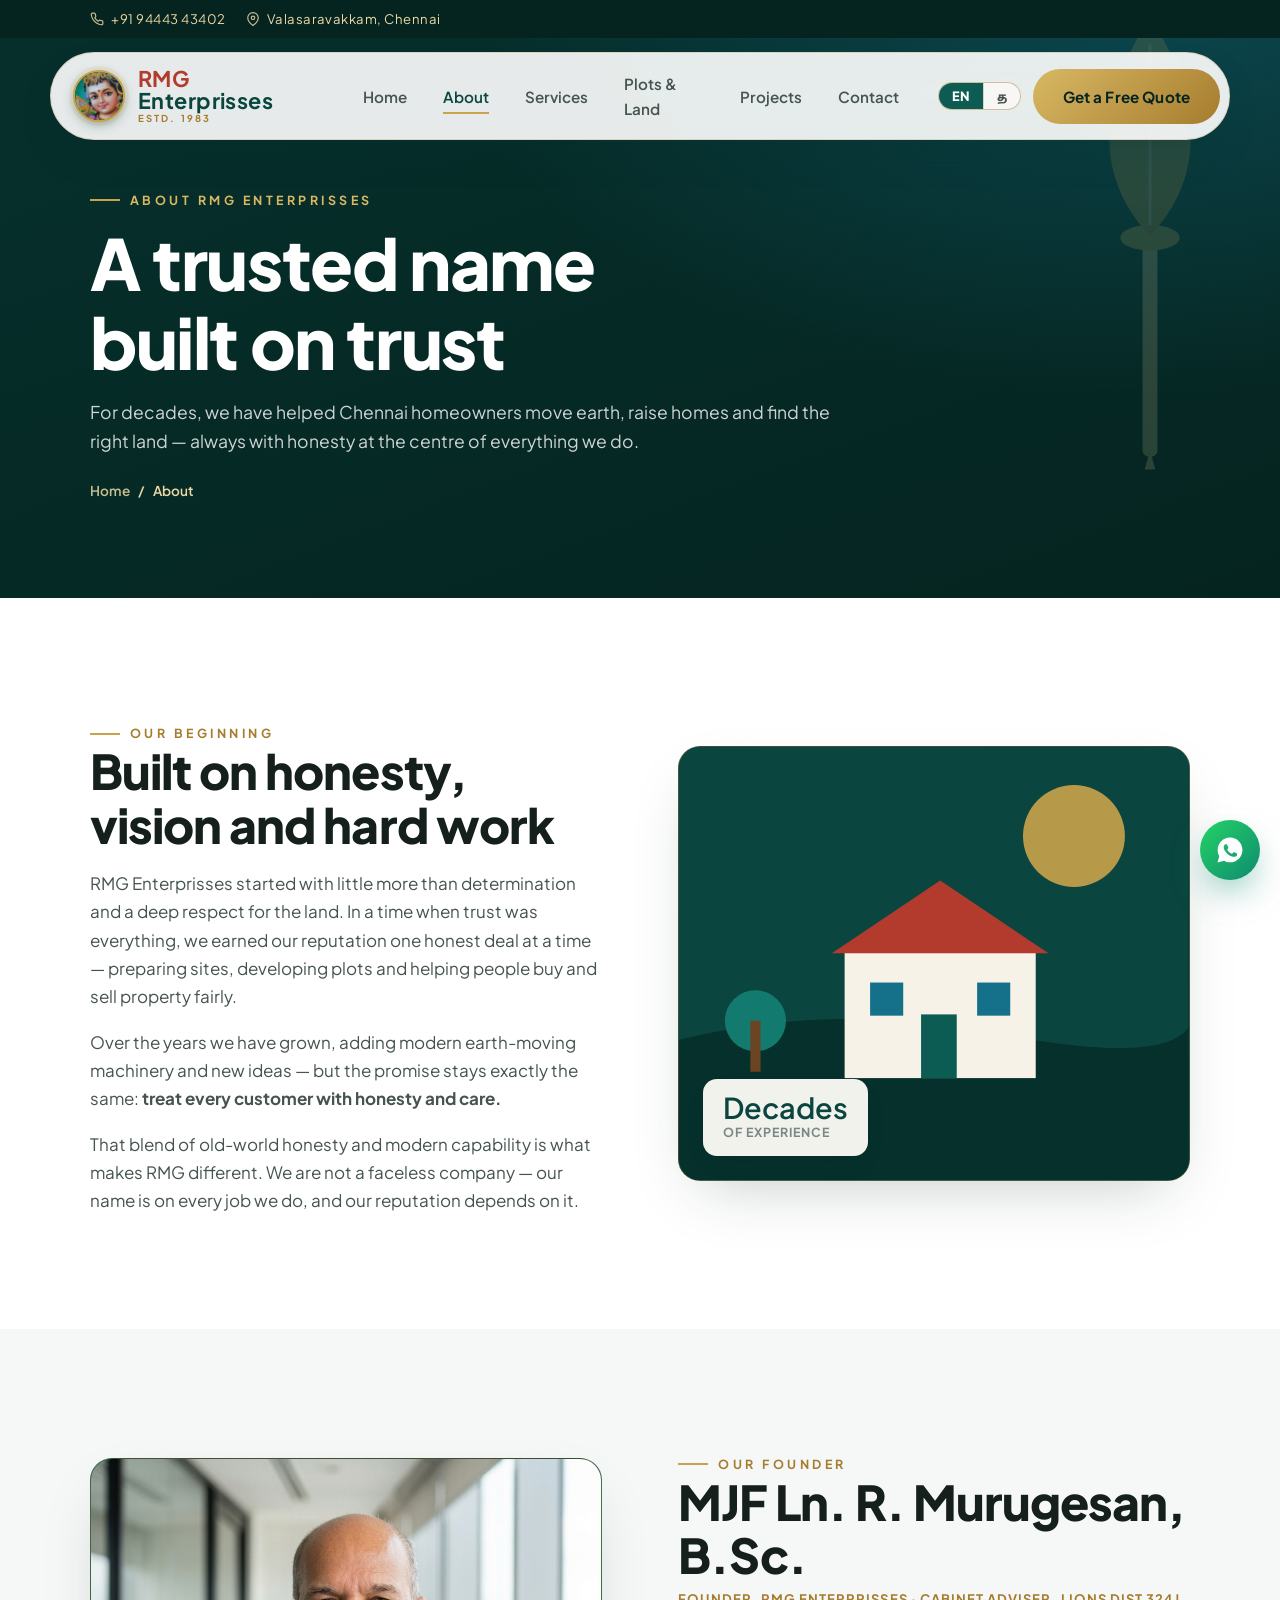
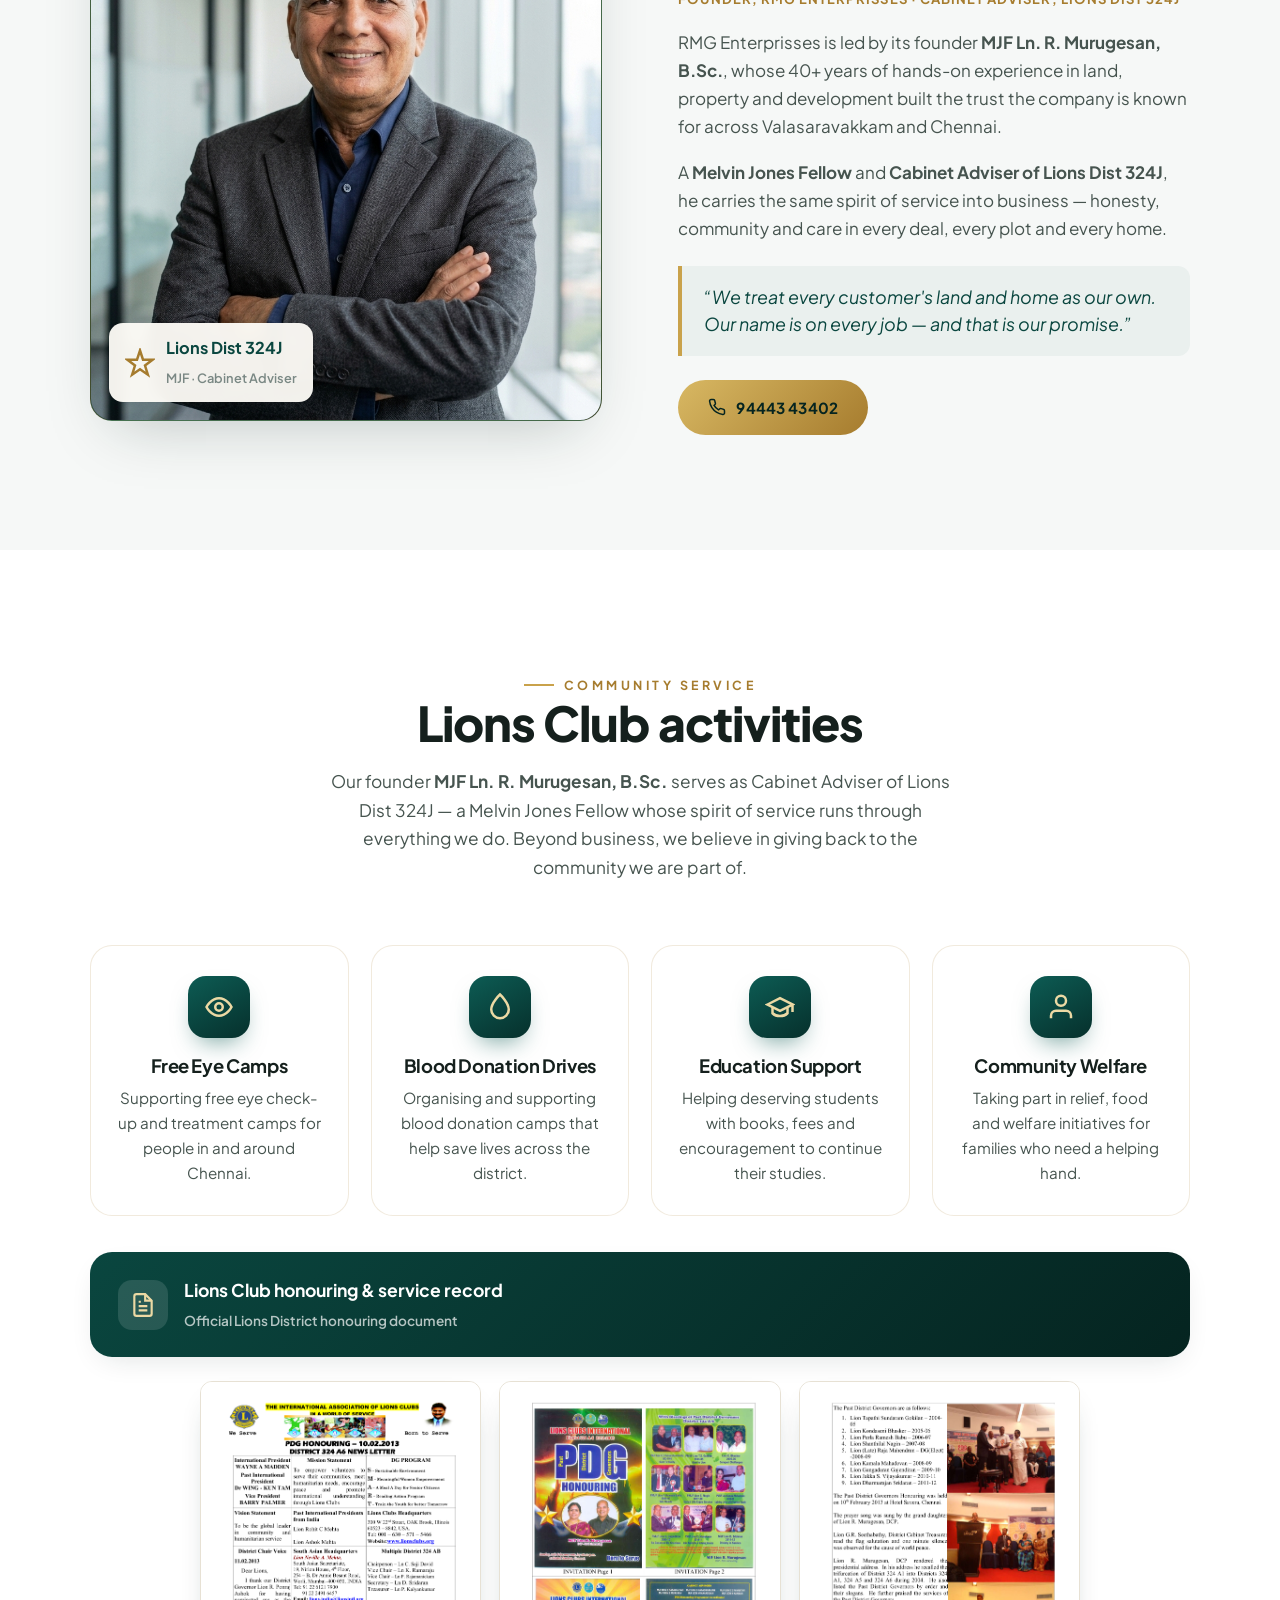
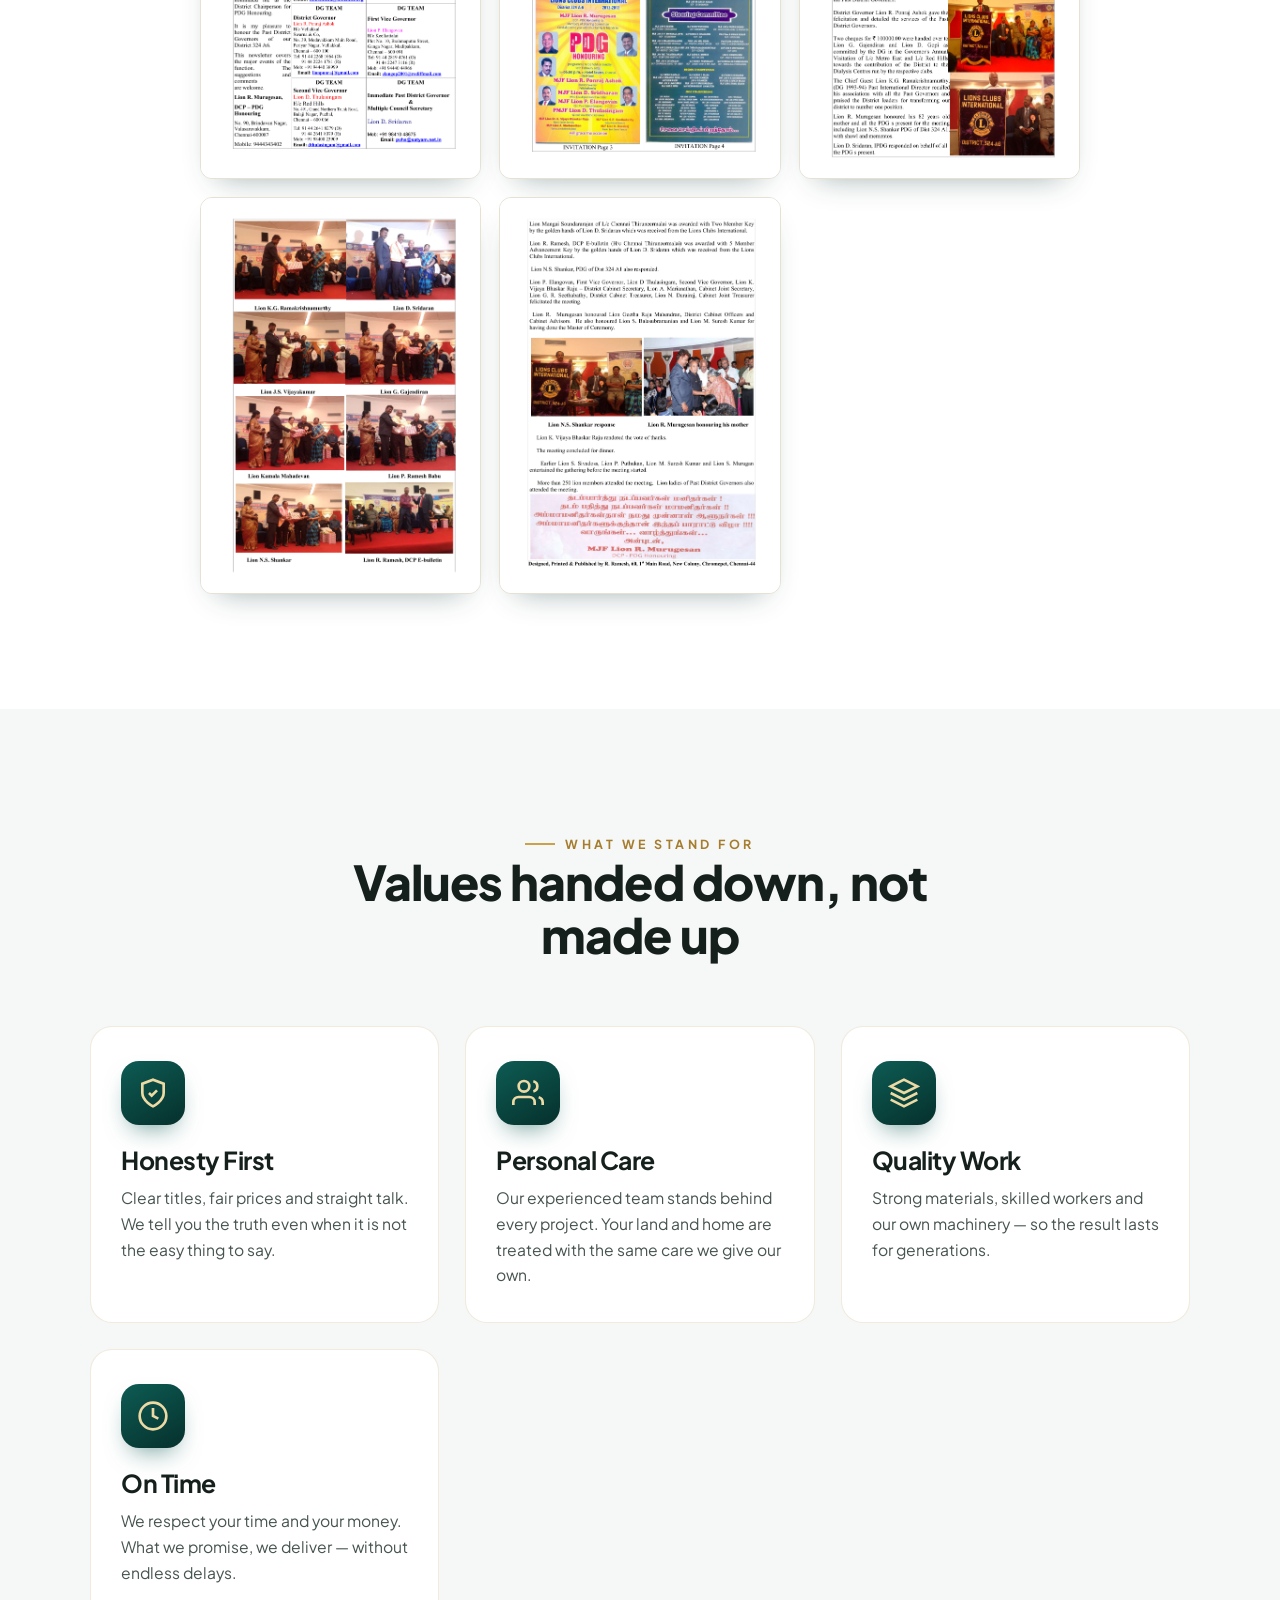
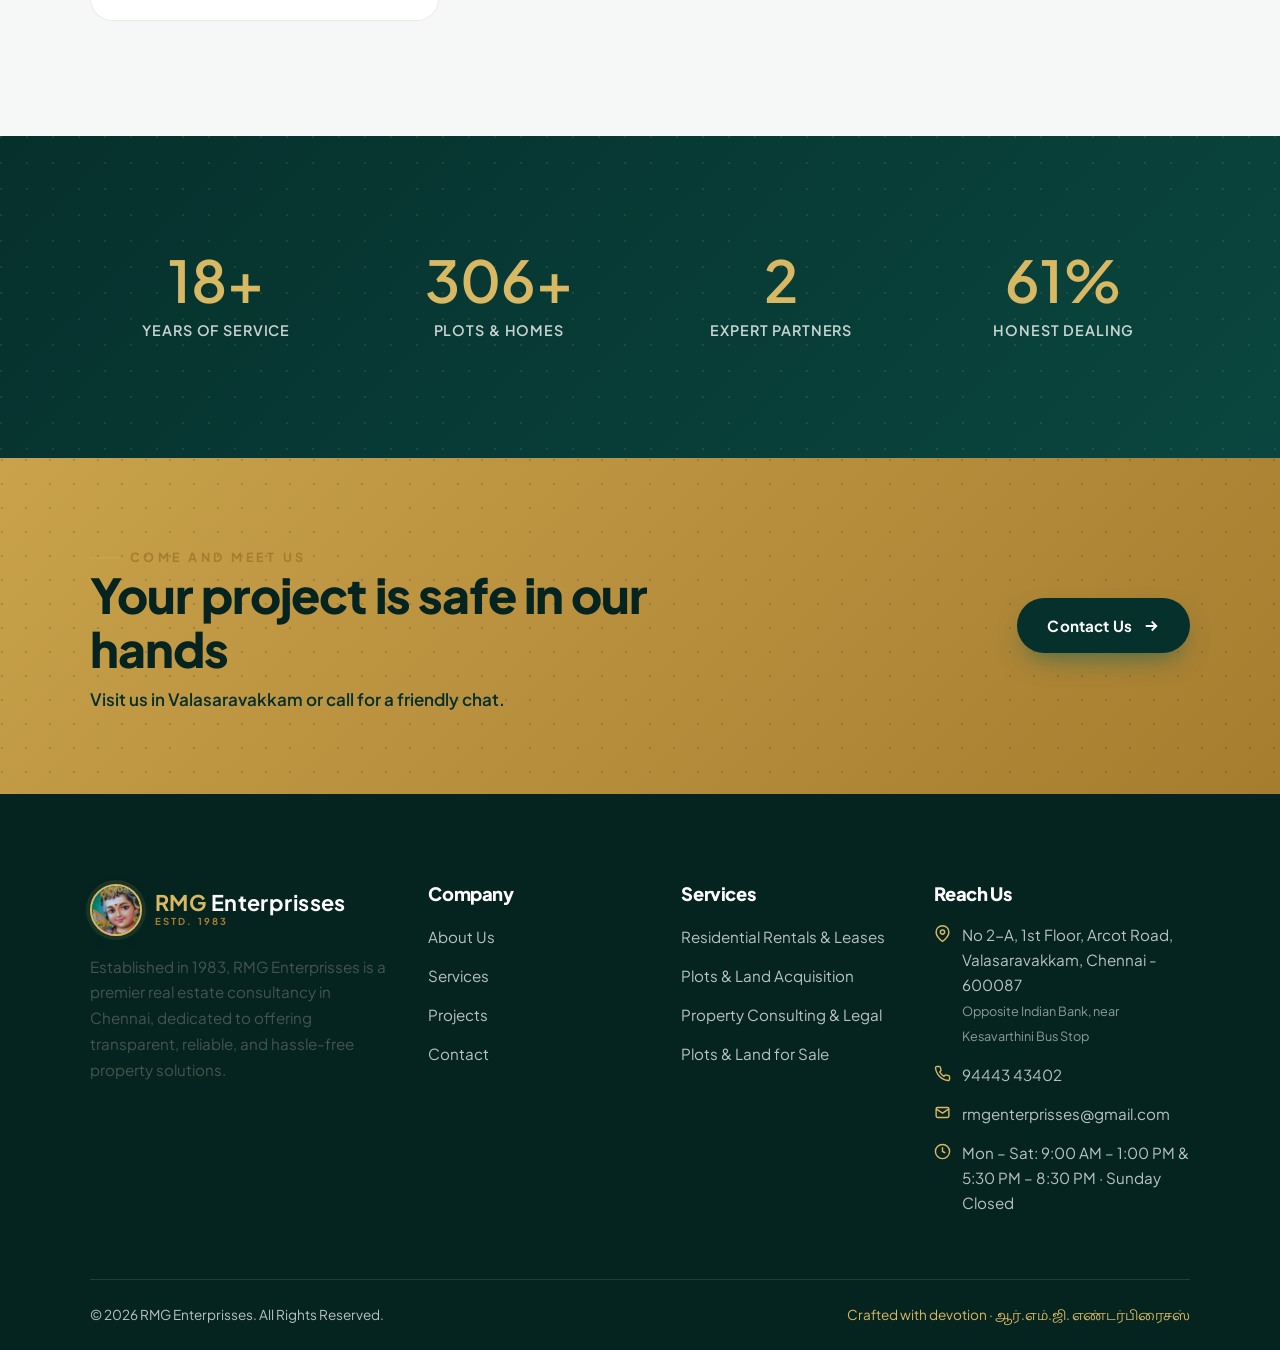
==== commit 5efe55e9: "home founder rewrite + Lions document shown inline - Founder message: remove "From the Chairman" lab" ====
--- a/about.html
+++ b/about.html
@@ -156,13 +156,16 @@
         <span class="ico"><svg viewBox="0 0 24 24" fill="none" stroke="currentColor" stroke-width="2"><path d="M14 2H6a2 2 0 0 0-2 2v16a2 2 0 0 0 2 2h12a2 2 0 0 0 2-2V8z"/><path d="M14 2v6h6M16 13H8M16 17H8M10 9H8"/></svg></span>
         <div>
           <b data-i18n="ab.lions.doc.t">Lions Club honouring &amp; service record</b>
-          <small data-i18n="ab.lions.doc.s">Official Lions District document (PDF)</small>
+          <small data-i18n="ab.lions.doc.s">Official Lions District honouring document</small>
         </div>
       </div>
-      <a href="assets/lions-club-honouring.pdf" target="_blank" rel="noopener" class="btn btn-gold">
-        <span data-i18n="ab.lions.doc.btn">View document</span>
-        <svg viewBox="0 0 24 24" fill="none" stroke="currentColor" stroke-width="2.5"><path d="M5 12h14M13 6l6 6-6 6"/></svg>
-      </a>
+    </div>
+    <div class="lions-pages" data-reveal>
+      <img src="images/lions-doc-1.png" alt="Lions District 324 honouring document featuring Lion R. Murugesan — page 1" loading="lazy">
+      <img src="images/lions-doc-2.png" alt="Lions District 324 honouring document — page 2" loading="lazy">
+      <img src="images/lions-doc-3.png" alt="Lions District 324 honouring document — page 3" loading="lazy">
+      <img src="images/lions-doc-4.png" alt="Lions District 324 honouring document — page 4" loading="lazy">
+      <img src="images/lions-doc-5.png" alt="Lions District 324 honouring document — page 5" loading="lazy">
     </div>
   </div>
 </section>
--- a/css/style.css
+++ b/css/style.css
@@ -449,6 +449,8 @@
 /* ===================================================================
    CHAIRMAN INTRO (home section 2)
    =================================================================== */
+/* founder section sits first on the home page — clear the fixed header */
+.chairman-intro{padding-top:clamp(150px,17vw,200px)}
 .chairman-intro .split{align-items:center}
 .chair-photo{
   position:relative;border-radius:var(--r-lg);overflow:hidden;aspect-ratio:4/4.3;
@@ -470,6 +472,10 @@
 .chair-name b{font-family:var(--ff-display);font-size:1.3rem;color:var(--ink);display:block}
 .chair-name span{font-size:.82rem;letter-spacing:.06em;text-transform:uppercase;color:var(--gold-600);font-weight:700}
 .chairman-intro p{margin-top:14px}
+
+/* Lions honouring document — shown visually inline (not a download) */
+.lions-pages{display:grid;gap:18px;max-width:880px;margin:24px auto 0;grid-template-columns:repeat(auto-fit,minmax(240px,1fr))}
+.lions-pages img{width:100%;height:auto;border:1px solid #e7e1d4;border-radius:12px;box-shadow:0 14px 30px -18px rgba(6,48,44,.45);background:#fff}
 .chair-quote{margin:22px 0;padding:16px 20px;border-left:4px solid var(--gold-500);background:var(--surface);border-radius:0 12px 12px 0;font-family:var(--ff-display);font-style:italic;font-size:1.1rem;color:var(--green-800);line-height:1.5}
 .chair-actions{display:flex;gap:12px;flex-wrap:wrap;margin-top:22px}
 body.lang-ta .chair-name span{letter-spacing:normal;text-transform:none}
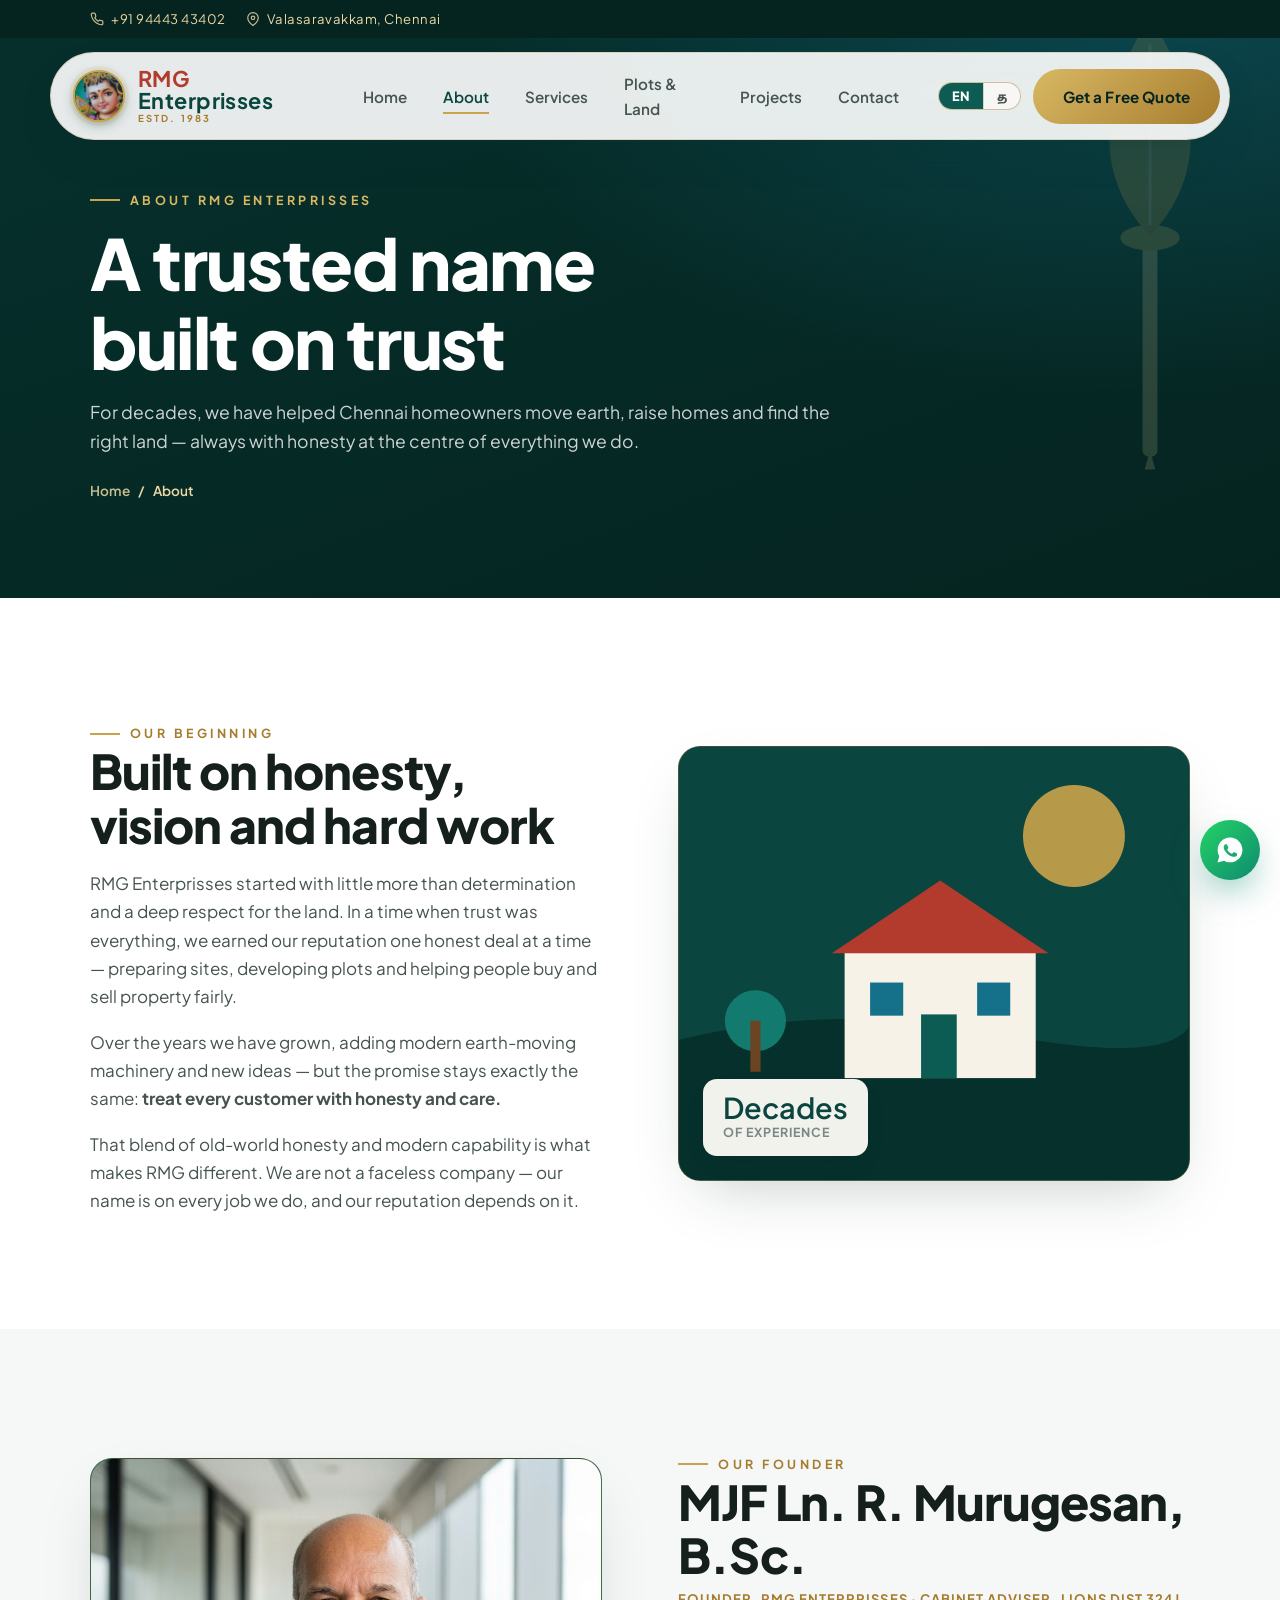
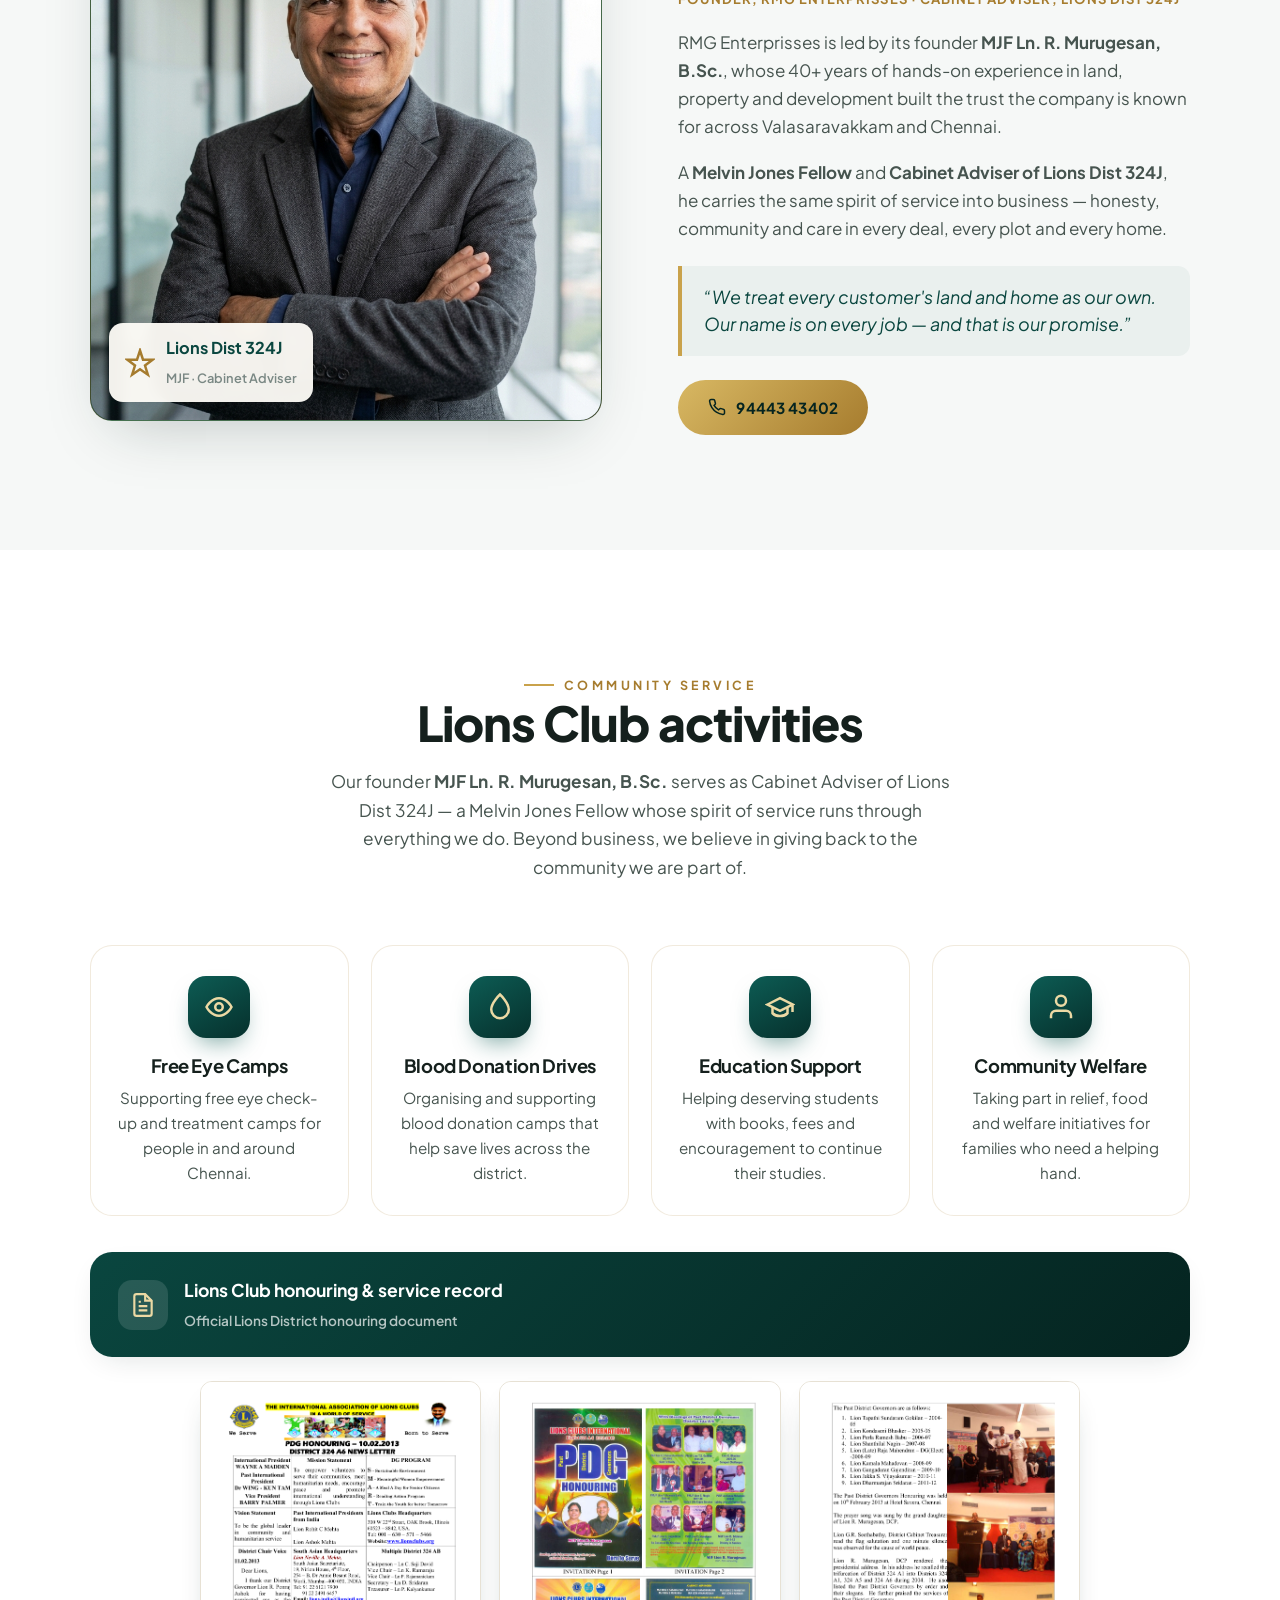
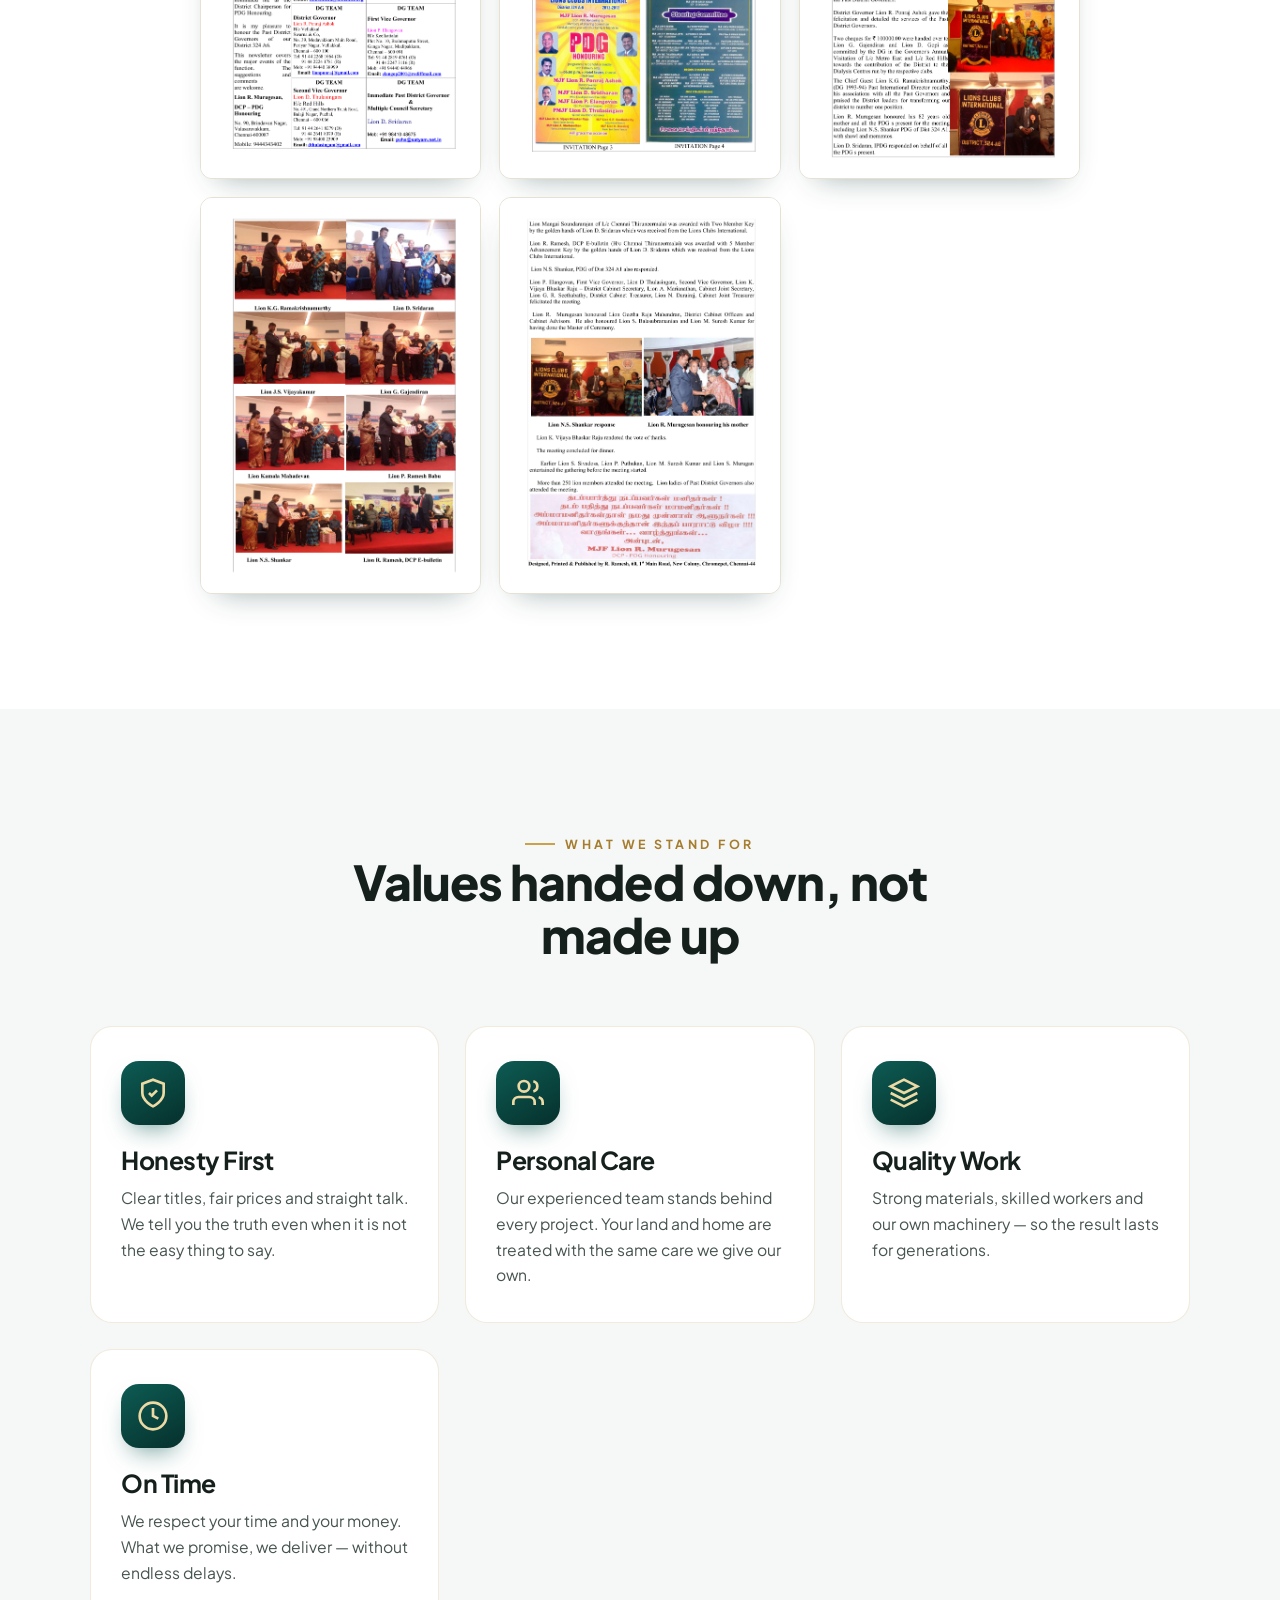
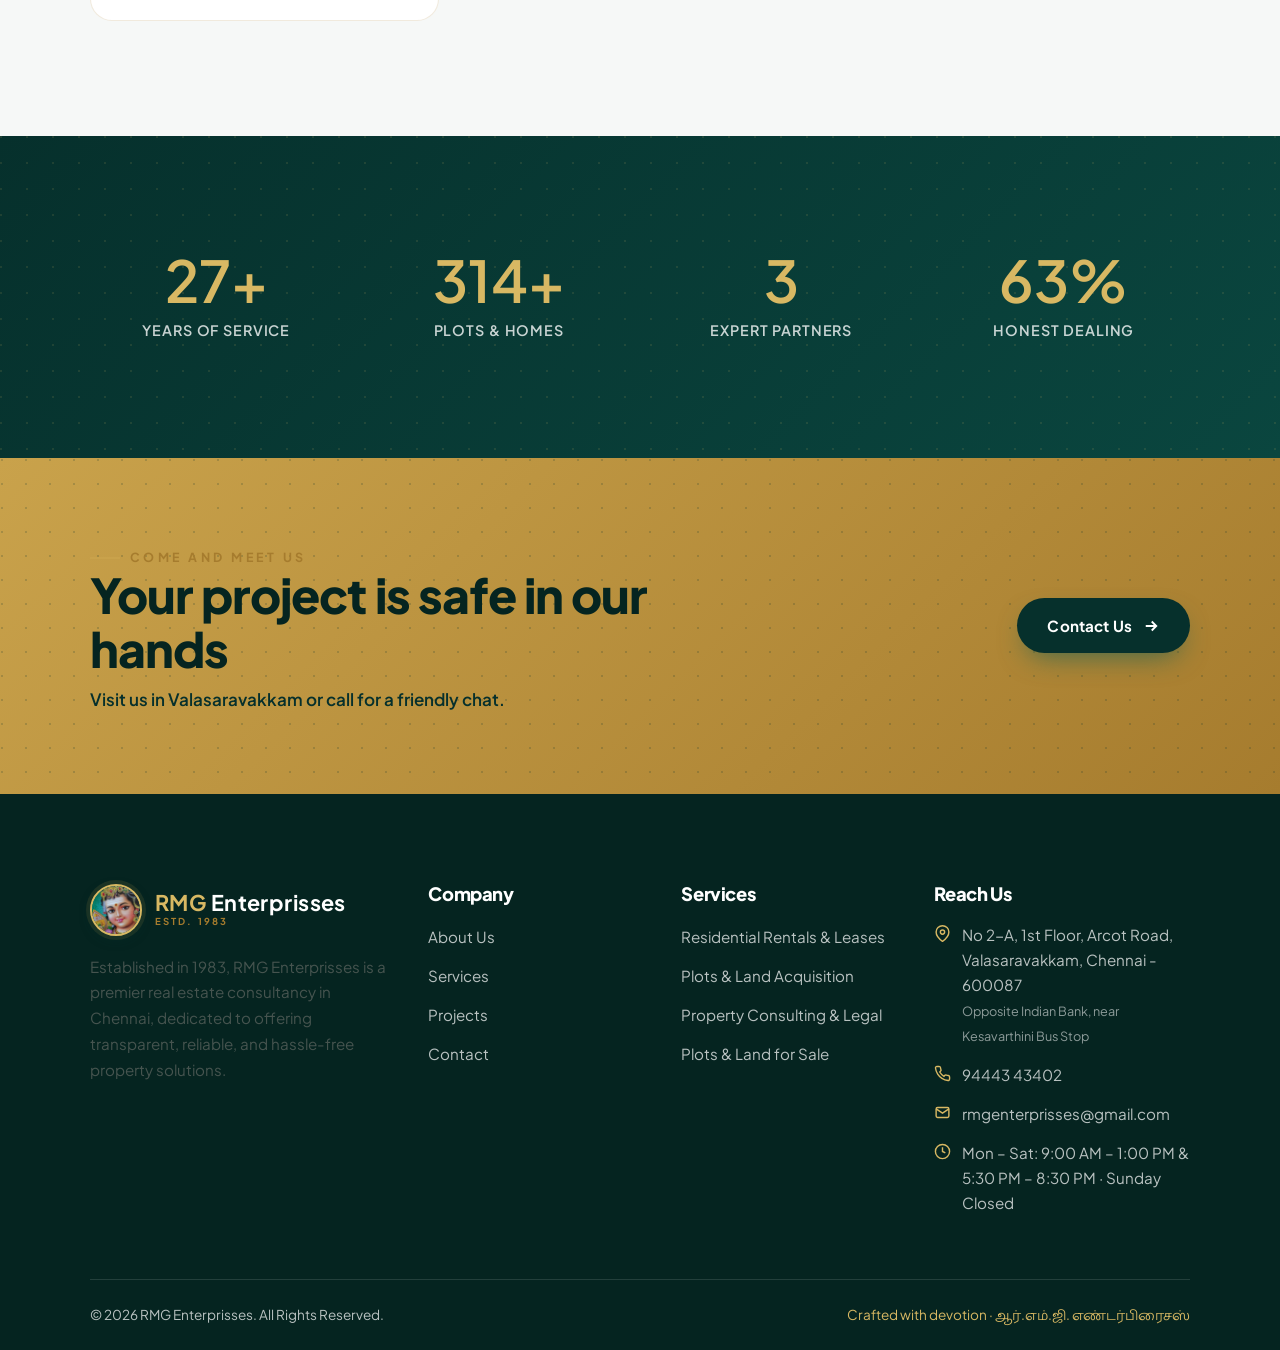
==== commit 295a162f: "about: fix Years of Service stat 30+ -> 43+ (Estd. 1983, consistent with home page) Co-Authored-By: " ====
--- a/about.html
+++ b/about.html
@@ -202,7 +202,7 @@
 <section class="section stats-strip">
   <div class="container">
     <div class="stats-grid">
-      <div class="item" data-reveal><div class="n"><span data-count="30">30</span>+</div><div class="l" data-i18n="ab.stat1">Years of Service</div></div>
+      <div class="item" data-reveal><div class="n"><span data-count="43">43</span>+</div><div class="l" data-i18n="ab.stat1">Years of Service</div></div>
       <div class="item" data-reveal data-delay="1"><div class="n"><span data-count="500">500</span>+</div><div class="l" data-i18n="ab.stat2">Plots &amp; Homes</div></div>
       <div class="item" data-reveal data-delay="2"><div class="n"><span data-count="4">4</span></div><div class="l" data-i18n="ab.stat3">Expert Partners</div></div>
       <div class="item" data-reveal data-delay="3"><div class="n"><span data-count="100">100</span>%</div><div class="l" data-i18n="ab.stat4">Honest Dealing</div></div>
--- a/css/style.css
+++ b/css/style.css
@@ -449,8 +449,6 @@
 /* ===================================================================
    CHAIRMAN INTRO (home section 2)
    =================================================================== */
-/* founder section sits first on the home page — clear the fixed header */
-.chairman-intro{padding-top:clamp(150px,17vw,200px)}
 .chairman-intro .split{align-items:center}
 .chair-photo{
   position:relative;border-radius:var(--r-lg);overflow:hidden;aspect-ratio:4/4.3;
@@ -476,6 +474,10 @@
 /* Lions honouring document — shown visually inline (not a download) */
 .lions-pages{display:grid;gap:18px;max-width:880px;margin:24px auto 0;grid-template-columns:repeat(auto-fit,minmax(240px,1fr))}
 .lions-pages img{width:100%;height:auto;border:1px solid #e7e1d4;border-radius:12px;box-shadow:0 14px 30px -18px rgba(6,48,44,.45);background:#fff}
+
+/* approved layout plan — shown inline on the plots page */
+.layout-plan{max-width:980px;margin:8px auto 0;background:#fff;border:1px solid #e7e1d4;border-radius:14px;padding:14px;box-shadow:0 16px 36px -20px rgba(6,48,44,.45)}
+.layout-plan img{width:100%;height:auto;border-radius:8px;display:block}
 .chair-quote{margin:22px 0;padding:16px 20px;border-left:4px solid var(--gold-500);background:var(--surface);border-radius:0 12px 12px 0;font-family:var(--ff-display);font-style:italic;font-size:1.1rem;color:var(--green-800);line-height:1.5}
 .chair-actions{display:flex;gap:12px;flex-wrap:wrap;margin-top:22px}
 body.lang-ta .chair-name span{letter-spacing:normal;text-transform:none}
